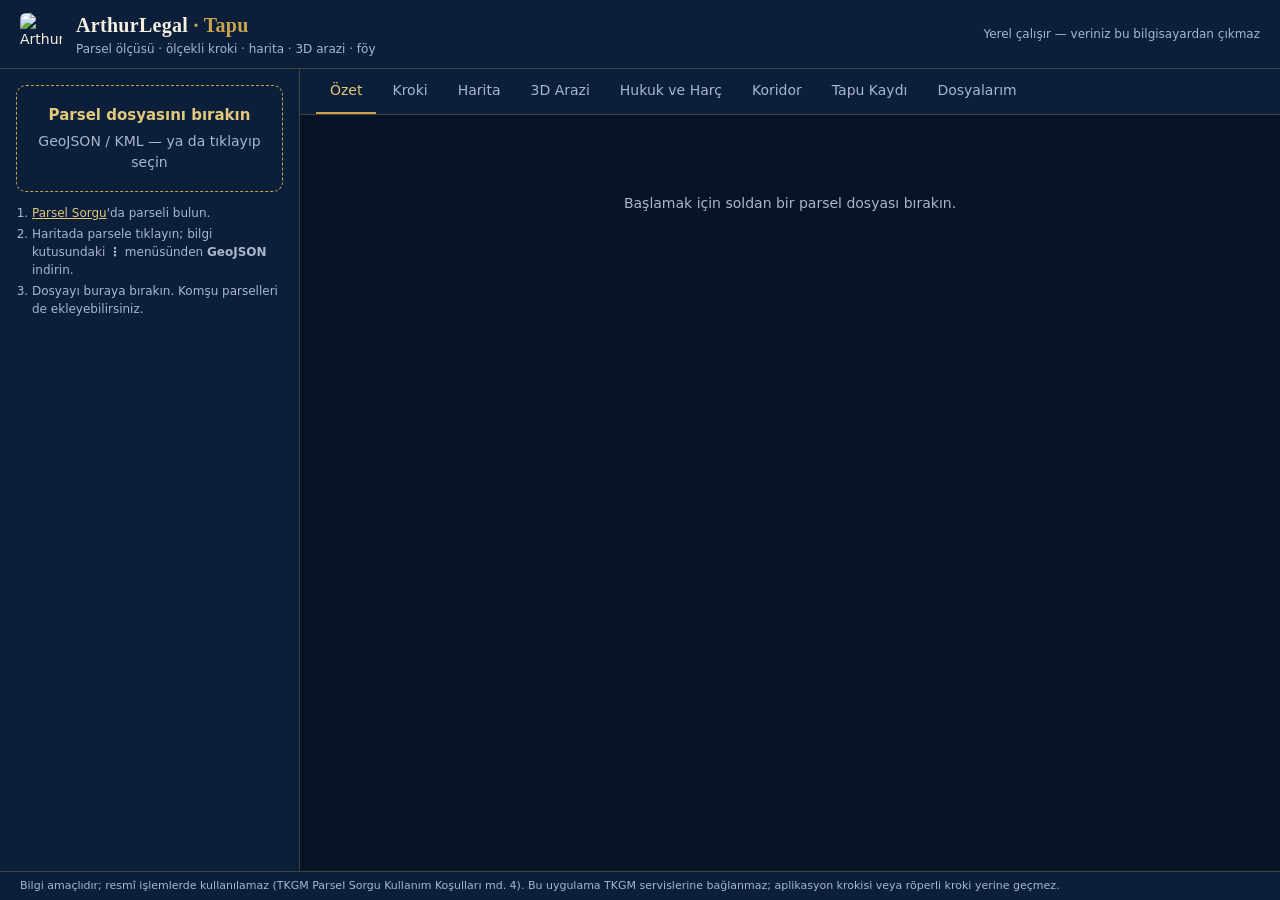
==== tkgm-mcp/ui/index.html @ 90669dc2 "tkgm v0.2.0: local browser UI (python tkgm-mcp/server.py --ui); approximate lengths marked on coarse" ====
<!doctype html>
<html lang="tr">
<head>
<meta charset="utf-8">
<meta name="viewport" content="width=device-width, initial-scale=1">
<title>ArthurLegal · Tapu</title>
<link rel="icon" href="/logo.png">
<style>
:root{--lacivert:#0b1f3a;--derin:#071427;--panel:#10294d;--panel2:#15335e;--altin:#c9a44c;--altin2:#e3c77a;
--krem:#f5efe0;--soluk:#a9b6cc;--cizgi:rgba(201,164,76,.28);--kirmizi:#e2776b;--yesil:#7fc8a0}
*{box-sizing:border-box}html,body{height:100%;margin:0}
body{background:var(--derin);color:var(--krem);font:14px/1.5 "Segoe UI",system-ui,sans-serif;display:flex;flex-direction:column}
h1,h2,h3{font-family:Georgia,"Times New Roman",serif;font-weight:600;margin:0}
header{display:flex;align-items:center;gap:14px;padding:10px 20px;background:var(--lacivert);border-bottom:1px solid var(--cizgi)}
header img{width:42px;height:42px;border-radius:6px}
header h1{font-size:20px;letter-spacing:.3px}header h1 span{color:var(--altin)}
header .alt{color:var(--soluk);font-size:12px}
header .sag{margin-left:auto;font-size:12px;color:var(--soluk);text-align:right}
main{flex:1;display:grid;grid-template-columns:300px 1fr;min-height:0}
aside{background:var(--lacivert);border-right:1px solid var(--cizgi);padding:16px;overflow:auto}
section{display:flex;flex-direction:column;min-width:0;min-height:0}
.birak{border:1.5px dashed var(--altin);border-radius:10px;padding:18px 12px;text-align:center;color:var(--soluk);cursor:pointer;transition:.15s}
.birak.ustunde,.birak:hover{background:var(--panel);color:var(--krem)}
.birak b{color:var(--altin2);display:block;font-size:15px;margin-bottom:4px}
.adim{font-size:12px;color:var(--soluk);margin:12px 0 0;padding-left:16px}.adim li{margin:3px 0}
.adim a,.bag{color:var(--altin2)}
.liste{margin-top:16px;display:flex;flex-direction:column;gap:6px}
.pk{background:var(--panel);border:1px solid transparent;border-radius:8px;padding:8px 10px;cursor:pointer}
.pk.secili{border-color:var(--altin);background:var(--panel2)}
.pk b{display:block;font-size:13px}.pk small{color:var(--soluk)}
nav{display:flex;gap:2px;padding:0 16px;background:var(--lacivert);border-bottom:1px solid var(--cizgi);overflow-x:auto}
nav button{background:none;border:0;color:var(--soluk);padding:11px 14px;font:inherit;cursor:pointer;border-bottom:2px solid transparent;white-space:nowrap}
nav button.acik{color:var(--altin2);border-bottom-color:var(--altin)}
.govde{flex:1;overflow:auto;padding:18px 20px}
.sek{display:none}.sek.acik{display:block}
.izgara{display:grid;grid-template-columns:repeat(auto-fit,minmax(320px,1fr));gap:14px}
.kart{background:var(--panel);border:1px solid var(--cizgi);border-radius:10px;padding:14px 16px}
.kart h3{font-size:15px;color:var(--altin2);margin-bottom:8px}
table{width:100%;border-collapse:collapse;font-size:13px}td,th{padding:4px 6px;border-bottom:1px solid rgba(255,255,255,.07);text-align:left;vertical-align:top}
td:first-child{color:var(--soluk);white-space:nowrap}th{color:var(--altin2);font-weight:600}
.uyari{background:rgba(201,164,76,.12);border-left:3px solid var(--altin);padding:8px 10px;border-radius:4px;margin:8px 0;font-size:13px}
.hata{background:rgba(226,119,107,.14);border-left:3px solid var(--kirmizi)}
.dugmeler{display:flex;flex-wrap:wrap;gap:8px;margin-top:10px}
button.d,a.d{background:var(--altin);color:#1a1405;border:0;border-radius:7px;padding:8px 13px;font:600 13px inherit;cursor:pointer;text-decoration:none;display:inline-block}
button.d.ikincil,a.d.ikincil{background:transparent;color:var(--altin2);border:1px solid var(--altin)}
button.d:disabled{opacity:.5;cursor:wait}
input,select,textarea{background:var(--derin);color:var(--krem);border:1px solid var(--cizgi);border-radius:6px;padding:7px 9px;font:inherit;width:100%}
textarea{min-height:170px;font-family:Consolas,monospace;font-size:12px}
label{display:block;font-size:12px;color:var(--soluk);margin:8px 0 3px}
.cerceve{width:100%;height:calc(100vh - 210px);min-height:420px;border:1px solid var(--cizgi);border-radius:10px;background:#fff}
.kroki{background:#fff;border-radius:10px;max-width:100%;height:calc(100vh - 200px);display:block;margin:0 auto}
.bos{color:var(--soluk);text-align:center;padding:60px 20px}
.kucuk{font-size:12px;color:var(--soluk)}code{color:var(--altin2)}
footer{padding:6px 20px;font-size:11px;color:var(--soluk);background:var(--lacivert);border-top:1px solid var(--cizgi)}
</style>
</head>
<body>
<header>
  <img src="/logo.png" alt="ArthurLegal">
  <div><h1>ArthurLegal <span>· Tapu</span></h1><div class="alt">Parsel ölçüsü · ölçekli kroki · harita · 3D arazi · föy</div></div>
  <div class="sag">Yerel çalışır — veriniz bu bilgisayardan çıkmaz<br><span id="surum"></span></div>
</header>
<main>
<aside>
  <div class="birak" id="birak"><b>Parsel dosyasını bırakın</b>GeoJSON / KML — ya da tıklayıp seçin<input type="file" id="dosya" accept=".json,.geojson,.kml" multiple hidden></div>
  <ol class="adim">
    <li><a href="https://parselsorgu.tkgm.gov.tr/" target="_blank" rel="noopener">Parsel Sorgu</a>'da parseli bulun.</li>
    <li>Haritada parsele tıklayın; bilgi kutusundaki <b>⋮</b> menüsünden <b>GeoJSON</b> indirin.</li>
    <li>Dosyayı buraya bırakın. Komşu parselleri de ekleyebilirsiniz.</li>
  </ol>
  <div class="liste" id="liste"></div>
</aside>
<section>
  <nav id="nav"></nav>
  <div class="govde">
    <div class="sek" data-ad="Özet" id="ozet"></div>
    <div class="sek" data-ad="Kroki" id="kroki"></div>
    <div class="sek" data-ad="Harita" id="harita"></div>
    <div class="sek" data-ad="3D Arazi" id="uc"></div>
    <div class="sek" data-ad="Hukuk ve Harç" id="hukuk"></div>
    <div class="sek" data-ad="Koridor" id="koridor"></div>
    <div class="sek" data-ad="Tapu Kaydı" id="tapu"></div>
    <div class="sek" data-ad="Dosyalarım" id="dosyalar"></div>
  </div>
</section>
</main>
<footer>Bilgi amaçlıdır; resmî işlemlerde kullanılamaz (TKGM Parsel Sorgu Kullanım Koşulları md. 4). Bu uygulama TKGM servislerine bağlanmaz; aplikasyon krokisi veya röperli kroki yerine geçmez.</footer>

<script>
"use strict";
const $ = (s, k = document) => k.querySelector(s);
const el = (etiket, ozellik = {}, ...cocuk) => { const e = document.createElement(etiket);
  for (const [k, v] of Object.entries(ozellik)) { if (k === "class") e.className = v; else if (k.startsWith("on")) e.addEventListener(k.slice(2), v); else e.setAttribute(k, v); }
  for (const c of cocuk.flat()) e.append(c == null ? "" : c); return e; };
const tr = (x, h = 2) => x == null ? "—" : Number(x).toLocaleString("tr-TR", { minimumFractionDigits: h, maximumFractionDigits: h });
const dosyaAdi = yol => String(yol).split(/[\\/]/).pop();
const durum = { parseller: [], secili: null, onbellek: {} };

async function cagir(arac, args = {}) {
  const r = await fetch("/api/cagir", { method: "POST", headers: { "Content-Type": "application/json", "X-Tkgm": "1" }, body: JSON.stringify({ arac, args }) });
  const j = await r.json(); if (!j.ok) throw new Error(j.hata); return j.sonuc;
}
const hataKutusu = e => el("div", { class: "uyari hata" }, String(e.message || e));
const bos = m => el("div", { class: "bos" }, m);
const tablo = satirlar => el("table", {}, satirlar.filter(s => s[1] != null && s[1] !== "").map(([a, b]) => el("tr", {}, el("td", {}, a), el("td", {}, b))));
const digerleri = () => durum.parseller.filter(p => p.ref !== durum.secili).map(p => p.ref);
async function mesgul(dugme, is) { dugme.disabled = true; const eski = dugme.textContent; dugme.textContent = "Çalışıyor…"; try { await is(); } finally { dugme.disabled = false; dugme.textContent = eski; } }

/* ---------- sekmeler ---------- */
const sekmeler = [...document.querySelectorAll(".sek")];
sekmeler[0].classList.add("acik");
sekmeler.forEach((s, i) => $("#nav").append(el("button", { onclick: () => sekmeAc(s.id), id: "n-" + s.id, class: i ? "" : "acik" }, s.dataset.ad)));
function sekmeAc(id) { sekmeler.forEach(s => s.classList.toggle("acik", s.id === id));
  document.querySelectorAll("nav button").forEach(b => b.classList.toggle("acik", b.id === "n-" + id)); ciz(id); }
const aktif = () => sekmeler.find(s => s.classList.contains("acik")).id;

/* ---------- dosya alma ---------- */
const birak = $("#birak"), girdi = $("#dosya");
birak.addEventListener("click", () => girdi.click());
girdi.addEventListener("change", () => yukle(girdi.files));
["dragover", "dragenter"].forEach(o => birak.addEventListener(o, e => { e.preventDefault(); birak.classList.add("ustunde"); }));
["dragleave", "drop"].forEach(o => birak.addEventListener(o, e => { e.preventDefault(); birak.classList.remove("ustunde"); }));
birak.addEventListener("drop", e => yukle(e.dataTransfer.files));
async function yukle(dosyalar) {
  for (const d of dosyalar) {
    try { const s = await cagir("parsel_oku", { icerik: await d.text() });
      for (const p of s.parseller) if (!durum.parseller.some(x => x.ref === p.ref)) durum.parseller.push(p);
      if (!durum.secili && s.parseller.length) durum.secili = s.parseller[0].ref;
    } catch (e) { alert(d.name + ": " + e.message); }
  }
  listeCiz(); ciz(aktif());
}
function listeCiz() {
  const l = $("#liste"); l.replaceChildren();
  for (const p of durum.parseller) l.append(el("div", { class: "pk" + (p.ref === durum.secili ? " secili" : ""), onclick: () => { durum.secili = p.ref; listeCiz(); ciz(aktif()); } },
    el("b", {}, p.parsel), el("small", {}, (p.nitelik || "").slice(0, 60) + " · " + tr(p.dosyadaki_alan_m2 ?? p.alan_m2) + " m²")));
}
const secili = () => durum.parseller.find(p => p.ref === durum.secili);

/* ---------- çizim ---------- */
async function ciz(id) {
  const kap = $("#" + id);
  if (["ozet", "kroki", "harita", "uc"].includes(id) && !durum.secili) return kap.replaceChildren(bos("Başlamak için soldan bir parsel dosyası bırakın."));
  try { await cizici[id](kap); } catch (e) { kap.replaceChildren(hataKutusu(e)); }
}
const cizici = {
  async ozet(kap) {
    const p = secili(), g = await cagir("geometri", { ref: p.ref });
    const indir = (etiket, arac, args, ikincil) => el("button", { class: "d" + (ikincil ? " ikincil" : ""), onclick: e => mesgul(e.target, async () => {
      const s = await cagir(arac, args); location.href = "/dosya/" + encodeURIComponent(dosyaAdi(s.dosya)); }) }, etiket);
    const konu = el("select", {}, el("option", { value: "" }, "Föye hukuki konu ekleme"), (await konular()).map(k => el("option", { value: k.konu }, k.baslik)));
    kap.replaceChildren(el("div", { class: "izgara" },
      el("div", { class: "kart" }, el("h3", {}, p.parsel), tablo([["Nitelik", p.nitelik], ["Mevkii", p.mevkii], ["Pafta", p.pafta], ["Zemin", p.zemin_tipi], ["Projeksiyon", g.projeksiyon]]),
        (p.rejim || []).map(r => el("div", { class: "uyari" }, r))),
      el("div", { class: "kart" }, el("h3", {}, "Ölçü"), tablo([["Kayıtlı alan (dosya)", g.tapu_alani_m2 != null ? tr(g.tapu_alani_m2) + " m²" : null], ["Hesap alanı", tr(g.alan_m2) + " m²"],
        ["Fark", g.fark_m2 != null ? tr(g.fark_m2) + " m² (%" + tr(g.fark_yuzde, 3) + ")" : null], ["Alan belirsizliği", g.alan_belirsizligi_m2 != null ? "± " + tr(g.alan_belirsizligi_m2, 1) + " m² (%95)" : null],
        ["Çevre", tr(g.cevre_m) + " m"], ["Köşe", g.kose_sayisi]]),
        g.fark_yorumu ? el("div", { class: "uyari" }, g.fark_yorumu) : "", g.hassasiyet_notu ? el("div", { class: "kucuk" }, g.hassasiyet_notu) : ""),
      el("div", { class: "kart" }, el("h3", {}, "Belgeler"), el("label", {}, "Word föyü için konu"), konu,
        el("div", { class: "dugmeler" }, el("button", { class: "d", onclick: e => mesgul(e.target, async () => { const s = await cagir("parsel_foyu", { ref: p.ref, komsular: digerleri(), konu: konu.value || undefined });
            location.href = "/dosya/" + encodeURIComponent(dosyaAdi(s.dosya)); }) }, "Word föy indir"),
          indir("Excel portföy (" + durum.parseller.length + " parsel)", "portfoy_tablosu", { refs: durum.parseller.map(x => x.ref) }),
          ...["dxf", "kml", "csv", "geojson"].map(b => indir(b.toUpperCase(), "disa_aktar", { ref: p.ref, bicim: b }, true)))),
      el("div", { class: "kart" }, el("h3", {}, "Kenarlar"), el("div", { class: "kucuk" }, g.aciklama || ""),
        el("table", {}, (g.kenarlar || []).map(k => el("tr", {}, el("td", {}, k.split(" ")[0]), el("td", {}, k.split(" ").slice(1).join(" "))))))));
  },
  async kroki(kap) {
    const p = secili(), kom = el("input", { type: "checkbox" }), tab = el("input", { type: "checkbox" });
    kom.checked = true; kom.style.width = tab.style.width = "auto";
    const resim = el("img", { class: "kroki", alt: "kroki" }), indir = el("a", { class: "d ikincil", download: "kroki.svg" }, "SVG indir");
    const yenile = async () => { const s = await cagir("kroki", { ref: p.ref, inline: true, koordinat_tablosu: tab.checked, komsular: kom.checked ? digerleri() : [] });
      const url = URL.createObjectURL(new Blob([s.svg], { type: "image/svg+xml" })); resim.src = url; indir.href = url; indir.download = p.parsel.replace(/[^\w]+/g, "-") + "_kroki.svg";
      bilgi.textContent = "Ölçek " + s.olcek + " — %100 ölçekle A4'e yazdırıldığında ölçeklidir." + (s.not ? " " + s.not : ""); };
    const bilgi = el("span", { class: "kucuk" });
    kom.onchange = tab.onchange = yenile;
    kap.replaceChildren(el("div", { class: "dugmeler", style: "margin:0 0 10px;align-items:center" }, el("label", { style: "margin:0" }, kom, " komşuları çiz"), el("label", { style: "margin:0" }, tab, " koordinat tablosu"), indir, bilgi), resim);
    await yenile();
  },
  async harita(kap) { const s = await cagir("harita", { ref: durum.secili, komsular: digerleri(), inline: true });
    kap.replaceChildren(el("iframe", { class: "cerceve", sandbox: "allow-scripts", srcdoc: s.html })); },
  async uc(kap) {
    const p = secili(), onb = durum.onbellek["3d" + p.ref];
    const goster = s => kap.replaceChildren(el("div", { class: "izgara", style: "margin-bottom:12px" }, el("div", { class: "kart" }, el("h3", {}, "Arazi özeti"),
      tablo([["Kot (min – maks)", tr(s.arazi.min_kot_m, 1) + " – " + tr(s.arazi.max_kot_m, 1) + " m"], ["Ortalama kot", tr(s.arazi.ortalama_kot_m, 1) + " m"], ["Kot farkı", tr(s.arazi.kot_farki_m, 1) + " m"],
        ["Ortalama eğim", "% " + tr(s.arazi.ortalama_egim_yuzde, 1)], ["Hâkim bakı", s.arazi.hakim_baki], ["Kaynak", s.kaynak]]), el("div", { class: "kucuk" }, s.arazi.not || ""), s.uyari ? el("div", { class: "uyari" }, s.uyari) : "")),
      el("iframe", { class: "cerceve", sandbox: "allow-scripts", srcdoc: s.html }));
    if (onb) return goster(onb);
    kap.replaceChildren(el("div", { class: "bos" }, "Yükseklik verisi Copernicus GLO-30'dan indirilir (~1–2 MB, tek seferlik).", el("div", { class: "dugmeler", style: "justify-content:center" },
      el("button", { class: "d", onclick: e => mesgul(e.target, async () => { try { const s = await cagir("arazi_3d", { ref: p.ref, komsular: digerleri(), inline: true }); durum.onbellek["3d" + p.ref] = s; goster(s); } catch (x) { kap.append(hataKutusu(x)); } }) }, "Araziyi getir"))));
  },
  async hukuk(kap) {
    const p = secili(), sonuc = el("div"), hsonuc = el("div"), liste = el("div");
    const sec = el("select", { onchange: async () => { if (!sec.value) return sonuc.replaceChildren(); try { const s = await cagir("hukuk_koprusu", { konu: sec.value, ref: p ? p.ref : undefined }), k = s.konu;
      sonuc.replaceChildren(el("table", {}, el("tr", {}, el("th", {}, "Mevzuat"), el("th", {}, "Maddeler")), k.dayanak.map(d => el("tr", {}, el("td", {}, d.mevzuat_no + " — " + d.ad), el("td", {}, d.maddeler)))),
        k.uyari ? el("div", { class: "uyari hata" }, k.uyari) : "", k.sure ? el("div", { class: "uyari" }, "Süre: " + k.sure) : "", k.parsel_verisi ? el("div", { class: "uyari" }, k.parsel_verisi) : "",
        el("div", { class: "kucuk" }, "Teyit: " + k.teyit), el("div", { class: "kucuk", style: "margin-top:6px" }, s.dogrulama),
        el("div", { class: "kucuk", style: "margin-top:6px" }, "Önerilen aramalar: ", (k.ictihat || []).map(c => el("code", { style: "display:block" }, "tr_ictihat_ara " + c.args.query))));
      } catch (e) { sonuc.replaceChildren(hataKutusu(e)); } } }, el("option", { value: "" }, "Konu seçin…"), (await konular()).map(k => el("option", { value: k.konu }, k.baslik)));
    const g = id => $("#" + id).value, sayi = id => g(id) ? Number(g(id).replace(/\./g, "").replace(",", ".")) : undefined;
    const ara = el("input", { placeholder: "işlem ara: satış, ipotek, aplikasyon, kat irtifakı…", oninput: async () => { if (ara.value.length < 2) return liste.replaceChildren();
      const s = await cagir("tarife_ara", { sorgu: ara.value }); liste.replaceChildren(el("table", {}, s.sonuclar.map(r => el("tr", { style: "cursor:pointer", onclick: () => { $("#" + (r.tablo === "tapu_harci" ? "h-th" : "h-ds")).value = r.kod; } },
        el("td", {}, r.kod), el("td", {}, r.islem + " — " + r.deger + (r.isaret ? " [" + r.isaret + "]" : "")))))); } });
    kap.replaceChildren(el("div", { class: "izgara" },
      el("div", { class: "kart" }, el("h3", {}, "Hukuk köprüsü"), p && p.rejim ? p.rejim.map(r => el("div", { class: "uyari" }, r)) : "", sec, sonuc),
      el("div", { class: "kart" }, el("h3", {}, "Harç ve döner sermaye (2026)"), ara, liste,
        el("label", {}, "Tapu harcı kodu"), el("input", { id: "h-th", placeholder: "örn. satis" }), el("label", {}, "Bedel / ipotekte borç (TL)"), el("input", { id: "h-bedel", placeholder: "3.000.000" }),
        el("label", {}, "Emlak vergisi değeri (TL)"), el("input", { id: "h-evd" }), el("label", {}, "Döner sermaye kodu"), el("input", { id: "h-ds", placeholder: "örn. 1.1.2.1" }),
        el("label", {}, "Yöresel katsayı · adet"), el("div", { style: "display:flex;gap:8px" }, el("input", { id: "h-yk", placeholder: "katsayı" }), el("input", { id: "h-adet", placeholder: "1" })),
        el("div", { class: "dugmeler" }, el("button", { class: "d", onclick: e => mesgul(e.target, async () => { try { const s = await cagir("harc_hesapla", { tapu_harci_islem: g("h-th") || undefined, bedel: sayi("h-bedel"),
          emlak_vergi_degeri: sayi("h-evd"), doner_sermaye_kod: g("h-ds") || undefined, yoresel_katsayi: sayi("h-yk"), adet: sayi("h-adet") }); const t = s.tapu_harci, d = s.doner_sermaye;
          hsonuc.replaceChildren(t ? el("div", {}, el("b", {}, t.islem), tablo([...t.kalemler.map(k => [k.kalem, tr(k.tutar_tl) + " TL"]), ["Toplam", tr(t.toplam_tl) + " TL"], ["Dayanak", t.dayanak]]), (t.notlar || []).map(n => el("div", { class: "uyari" }, n)), el("div", { class: "kucuk" }, "“" + t.alinti + "”")) : "",
            d ? el("div", { style: "margin-top:10px" }, el("b", {}, d.islem), tablo([["Tutar", d.toplam_tl != null ? tr(d.toplam_tl) + " TL" : null], ["Hesap", d.hesap], ["Koşul", d.kosul], ["Cetvel s.", d.sayfa]]), d.not ? el("div", { class: "uyari" }, d.not) : "", el("div", { class: "kucuk" }, "“" + d.alinti + "”")) : "",
            s.genel_toplam_tl != null ? el("div", { class: "uyari" }, "Genel toplam: " + tr(s.genel_toplam_tl) + " TL") : "", el("div", { class: "kucuk" }, s.uyari));
        } catch (x) { hsonuc.replaceChildren(hataKutusu(x)); } }) }, "Hesapla")), hsonuc)));
  },
  async koridor(kap) {
    let hat = null; const sonuc = el("div"), ad = el("span", { class: "kucuk" }, "hat dosyası seçilmedi"), gen = el("input", { placeholder: "örn. 16", style: "max-width:140px" });
    const f = el("input", { type: "file", accept: ".json,.geojson,.kml", onchange: async () => { hat = await f.files[0].text(); ad.textContent = f.files[0].name; } }); f.hidden = true;
    kap.replaceChildren(el("div", { class: "kart" }, el("h3", {}, "Güzergâh – koridor kesişimi"), el("div", { class: "kucuk" }, "Soldaki " + durum.parseller.length + " parsel, verdiğiniz hat (GeoJSON LineString ya da KML) ve toplam koridor genişliğiyle karşılaştırılır."),
      el("div", { class: "dugmeler", style: "align-items:center" }, el("button", { class: "d ikincil", onclick: () => f.click() }, "Hat dosyası seç"), f, ad, el("label", { style: "margin:0" }, "Genişlik (m)"), gen,
        el("button", { class: "d", onclick: e => mesgul(e.target, async () => { try { if (!hat) throw new Error("Önce hat dosyası seçin."); const s = await cagir("koridor_kesisim", { refs: durum.parseller.map(p => p.ref), hat_icerik: hat, genislik_m: Number(gen.value.replace(",", ".")) });
          sonuc.replaceChildren(tablo([["Hat boyu", tr(s.hat_boyu_m) + " m"], ["Etkilenen parsel", s.etkilenen_parsel + " / " + s.incelenen_parsel], ["Toplam kesişim", tr(s.toplam_kesisim_m2) + " m²"], ["Sayısal hata (en kötü)", "% " + tr(s.sayisal_hata_yuzde_en_kotu, 4)]]),
            el("table", { style: "margin-top:10px" }, s.satirlar.map(x => el("tr", {}, x.split(" | ").map(h => el("td", { style: "color:inherit" }, h))))), s.dosya ? el("div", { class: "dugmeler" }, el("a", { class: "d ikincil", href: "/dosya/" + encodeURIComponent(dosyaAdi(s.dosya)) }, "CSV indir")) : "", el("div", { class: "kucuk" }, s.yontem));
        } catch (x) { sonuc.replaceChildren(hataKutusu(x)); } }) }, "Hesapla")), sonuc));
  },
  async tapu(kap) {
    const m = el("textarea", { placeholder: "e-Devlet / Web Tapu'dan KENDİ aldığınız tapu kaydının metnini buraya yapıştırın. Metin bu bilgisayardan çıkmaz; T.C. kimlik numaraları maskelenir, hiçbir şey saklanmaz." }), sonuc = el("div");
    const bolum = (b, l) => l && l.length ? el("div", {}, el("b", {}, b), el("ul", {}, l.map(s => el("li", {}, typeof s === "string" ? s : Object.values(s).join(" · "))))) : "";
    kap.replaceChildren(el("div", { class: "izgara" }, el("div", { class: "kart" }, el("h3", {}, "Tapu kaydı metni"), m, el("div", { class: "dugmeler" }, el("button", { class: "d", onclick: e => mesgul(e.target, async () => { try {
      const s = await cagir("tapu_kaydi_oku", { metin: m.value, ref: durum.secili || undefined });
      sonuc.replaceChildren(tablo(Object.entries(s.tasinmaz)), bolum("Malikler", s.malikler), bolum("Şerhler", s.serhler), bolum("Beyanlar", s.beyanlar), bolum("İrtifaklar", s.irtifaklar), bolum("Rehinler", s.rehinler),
        (s.isaretler || []).map(i => el("div", { class: "uyari" }, i)), (s.capraz_kontrol || []).map(c => el("div", { class: "uyari" }, c)), el("div", { class: "kucuk" }, "Güven: " + s.guven + " · tanınmayan satır: " + s.taninmayan_satir), el("div", { class: "kucuk" }, s.kvkk));
      } catch (x) { sonuc.replaceChildren(hataKutusu(x)); } }) }, "Yapılandır ve karşılaştır"))), el("div", { class: "kart" }, el("h3", {}, "Sonuç"), sonuc)));
  },
  async dosyalar(kap) { const s = await (await fetch("/api/dosyalar")).json();
    kap.replaceChildren(el("div", { class: "kart" }, el("h3", {}, "Dosyalarım"), el("div", { class: "kucuk" }, "Klasör: " + s.klasor + " — Claude oturumlarında üretilen çıktılar da burada görünür."),
      s.dosyalar.length ? el("table", {}, s.dosyalar.map(d => el("tr", {}, el("td", {}, new Date(d.degisim * 1000).toLocaleString("tr-TR")), el("td", {}, el("a", { class: "bag", href: "/dosya/" + encodeURIComponent(d.ad), target: "_blank", rel: "noopener" }, d.ad)), el("td", {}, tr(d.kb, 1) + " KB")))) : bos("Henüz çıktı yok."))); },
};
let _konular; const konular = async () => _konular || (_konular = (await cagir("hukuk_koprusu")).konular);
(async () => { try { const b = await (await fetch("/api/parseller")).json(); durum.parseller = b.parseller || [];
  if (durum.parseller.length) durum.secili = durum.parseller[0].ref; listeCiz(); } catch (e) { }
  try { const s = await cagir("server_status"); $("#surum").textContent = "tkgm " + s.version + " · tarife " + (s.tarife.surum || "—"); } catch (e) { } ciz("ozet"); })();
</script>
</body>
</html>
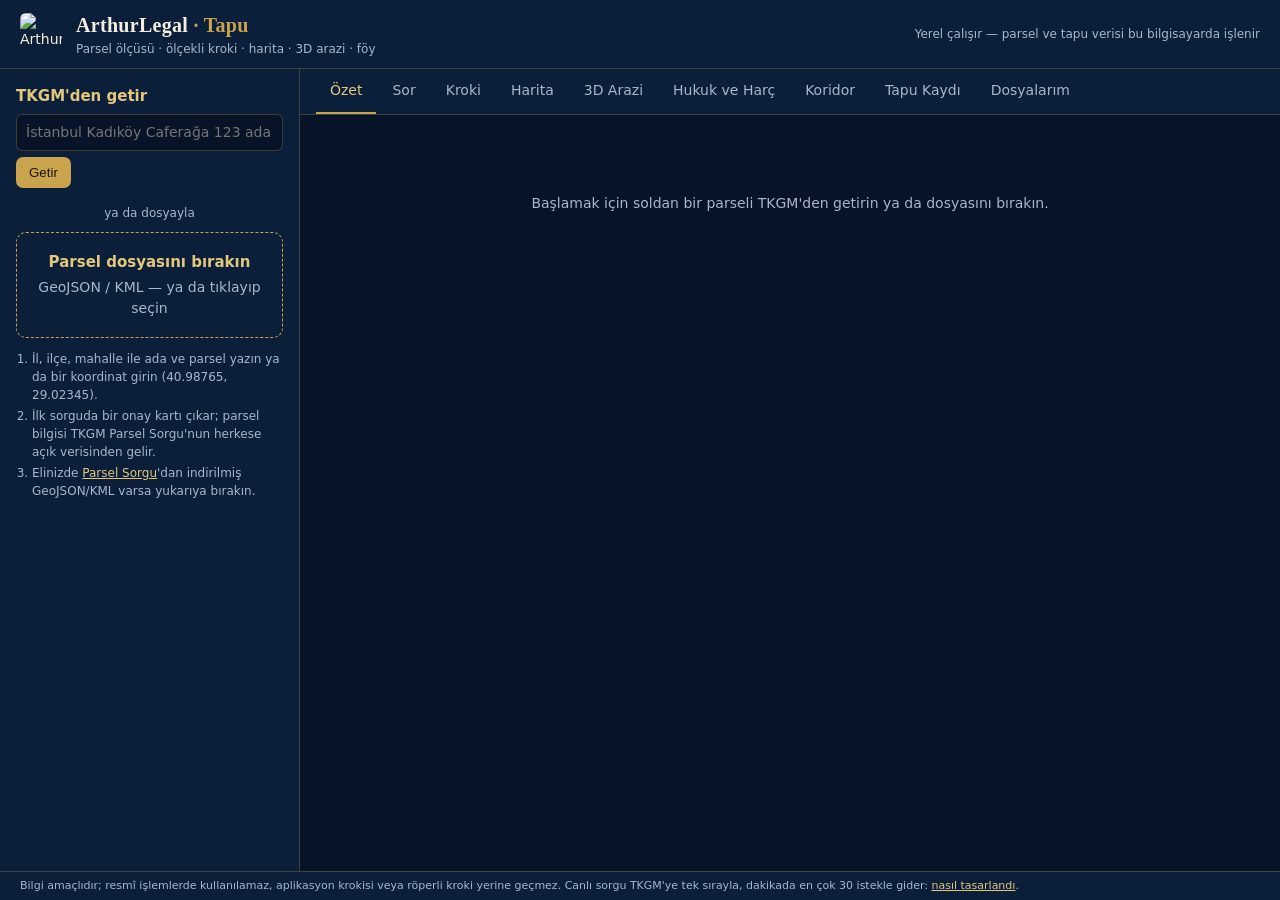
==== commit d3c3e18a: "tkgm-mcp v0.5.0: TKGM Parsel Sorgu'dan canlı parsel (tek sıra, dakikada en çok 30), rapor, onay kart" ====
--- a/tkgm-mcp/ui/index.html
+++ b/tkgm-mcp/ui/index.html
@@ -24,6 +24,8 @@
 .birak b{color:var(--altin2);display:block;font-size:15px;margin-bottom:4px}
 .adim{font-size:12px;color:var(--soluk);margin:12px 0 0;padding-left:16px}.adim li{margin:3px 0}
 .adim a,.bag{color:var(--altin2)}
+.canli{margin-bottom:16px}.canli b{color:var(--altin2);display:block;font-size:15px;margin-bottom:6px}
+.canli .dugmeler{margin-top:6px}.veya{font-size:12px;color:var(--soluk);text-align:center;margin:0 0 10px}
 .liste{margin-top:16px;display:flex;flex-direction:column;gap:6px}
 .pk{background:var(--panel);border:1px solid transparent;border-radius:8px;padding:8px 10px;cursor:pointer}
 .pk.secili{border-color:var(--altin);background:var(--panel2)}
@@ -51,6 +53,8 @@
 .kroki{background:#fff;border-radius:10px;max-width:100%;height:calc(100vh - 200px);display:block;margin:0 auto}
 .bos{color:var(--soluk);text-align:center;padding:60px 20px}
 .kucuk{font-size:12px;color:var(--soluk)}code{color:var(--altin2)}
+pre.metin{white-space:pre-wrap;word-break:break-word;font:13px/1.5 "Segoe UI",system-ui,sans-serif;margin:6px 0 0}
+.cevap{border-top:1px solid var(--cizgi);padding:10px 0}.cevap:first-child{border-top:0}
 footer{padding:6px 20px;font-size:11px;color:var(--soluk);background:var(--lacivert);border-top:1px solid var(--cizgi)}
 </style>
 </head>
@@ -58,15 +62,21 @@
 <header>
   <img src="/logo.png" alt="ArthurLegal">
   <div><h1>ArthurLegal <span>· Tapu</span></h1><div class="alt">Parsel ölçüsü · ölçekli kroki · harita · 3D arazi · föy</div></div>
-  <div class="sag">Yerel çalışır — veriniz bu bilgisayardan çıkmaz<br><span id="surum"></span></div>
+  <div class="sag" title="Parsel dosyası ve tapu metni bu bilgisayarda işlenir. Canlı parsel sorgusu TKGM Parsel Sorgu'ya bu bilgisayardan, dakikada en çok 30 istekle gider. Harita ve 3D sekmeleri yalnız siz açınca OpenStreetMap karolarını ve Copernicus yükseklik verisini çeker; bu, parselin konumunu o sunuculara bildirir.">Yerel çalışır — parsel ve tapu verisi bu bilgisayarda işlenir<br><span id="surum"></span></div>
 </header>
 <main>
 <aside>
+  <div class="canli"><b>TKGM'den getir</b>
+    <input id="canli-metin" placeholder="İstanbul Kadıköy Caferağa 123 ada 45 parsel">
+    <div class="dugmeler"><button class="d" id="canli-dugme">Getir</button></div>
+    <div id="canli-sonuc"></div>
+  </div>
+  <div class="veya">ya da dosyayla</div>
   <div class="birak" id="birak"><b>Parsel dosyasını bırakın</b>GeoJSON / KML — ya da tıklayıp seçin<input type="file" id="dosya" accept=".json,.geojson,.kml" multiple hidden></div>
   <ol class="adim">
-    <li><a href="https://parselsorgu.tkgm.gov.tr/" target="_blank" rel="noopener">Parsel Sorgu</a>'da parseli bulun.</li>
-    <li>Haritada parsele tıklayın; bilgi kutusundaki <b>⋮</b> menüsünden <b>GeoJSON</b> indirin.</li>
-    <li>Dosyayı buraya bırakın. Komşu parselleri de ekleyebilirsiniz.</li>
+    <li>İl, ilçe, mahalle ile ada ve parsel yazın ya da bir koordinat girin (40.98765, 29.02345).</li>
+    <li>İlk sorguda bir onay kartı çıkar; parsel bilgisi TKGM Parsel Sorgu'nun herkese açık verisinden gelir.</li>
+    <li>Elinizde <a href="https://parselsorgu.tkgm.gov.tr/" target="_blank" rel="noopener">Parsel Sorgu</a>'dan indirilmiş GeoJSON/KML varsa yukarıya bırakın.</li>
   </ol>
   <div class="liste" id="liste"></div>
 </aside>
@@ -74,6 +84,7 @@
   <nav id="nav"></nav>
   <div class="govde">
     <div class="sek" data-ad="Özet" id="ozet"></div>
+    <div class="sek" data-ad="Sor" id="sor"></div>
     <div class="sek" data-ad="Kroki" id="kroki"></div>
     <div class="sek" data-ad="Harita" id="harita"></div>
     <div class="sek" data-ad="3D Arazi" id="uc"></div>
@@ -84,7 +95,7 @@
   </div>
 </section>
 </main>
-<footer>Bilgi amaçlıdır; resmî işlemlerde kullanılamaz (TKGM Parsel Sorgu Kullanım Koşulları md. 4). Bu uygulama TKGM servislerine bağlanmaz; aplikasyon krokisi veya röperli kroki yerine geçmez.</footer>
+<footer>Bilgi amaçlıdır; resmî işlemlerde kullanılamaz, aplikasyon krokisi veya röperli kroki yerine geçmez. Canlı sorgu TKGM'ye tek sırayla, dakikada en çok 30 istekle gider: <a class="bag" href="https://github.com/beerbottle90/arthurlegal-mcp/blob/master/tkgm-mcp/docs/MANIFESTO.md" target="_blank" rel="noopener">nasıl tasarlandı</a>.</footer>
 
 <script>
 "use strict";
@@ -95,9 +106,13 @@
 const tr = (x, h = 2) => x == null ? "—" : Number(x).toLocaleString("tr-TR", { minimumFractionDigits: h, maximumFractionDigits: h });
 const dosyaAdi = yol => String(yol).split(/[\\/]/).pop();
 const durum = { parseller: [], secili: null, onbellek: {} };
+// Süreç başına belirteç: sunucu sayfayı verirken yerleştirir; başka köken okuyamaz.
+const T = "__TKGM_BELIRTEC__";
+const dosyaUrl = ad => "/dosya/" + encodeURIComponent(dosyaAdi(ad)) + "?t=" + encodeURIComponent(T);
+const al = async yol => (await fetch(yol + "?t=" + encodeURIComponent(T))).json();
 
 async function cagir(arac, args = {}) {
-  const r = await fetch("/api/cagir", { method: "POST", headers: { "Content-Type": "application/json", "X-Tkgm": "1" }, body: JSON.stringify({ arac, args }) });
+  const r = await fetch("/api/cagir", { method: "POST", headers: { "Content-Type": "application/json", "X-Tkgm": T }, body: JSON.stringify({ arac, args }) });
   const j = await r.json(); if (!j.ok) throw new Error(j.hata); return j.sonuc;
 }
 const hataKutusu = e => el("div", { class: "uyari hata" }, String(e.message || e));
@@ -130,6 +145,35 @@
   }
   listeCiz(); ciz(aktif());
 }
+/* ---------- TKGM'den canlı getirme (sohbetteki parsel_sorgula ile aynı araç) ---------- */
+async function canliGetir(metin, ek = {}) {
+  const args = Object.assign({ metin, onay: durum.canliOnay || undefined }, ek);
+  let s = await cagir("parsel_sorgula", args);
+  if (s.onay_gerekli) {
+    if (!confirm(s.kart)) return { mesaj: "Canlı sorgu yapılmadı. Parsel dosyasını soldaki alana bırakabilirsiniz." };
+    durum.canliOnay = true;
+    s = await cagir("parsel_sorgula", Object.assign(args, { onay: true }));
+  }
+  if (s.belirsiz) return { belirsiz: s };
+  const kayit = Object.assign({}, s, { alan_m2: s.hesap_alani_m2, dosyadaki_alan_m2: s.tapu_alani_m2 });
+  if (!durum.parseller.some(x => x.ref === kayit.ref)) durum.parseller.push(kayit);
+  durum.secili = kayit.ref; listeCiz();
+  return { kayit, s };
+}
+const adayKutusu = (b, sec) => el("div", { class: "uyari" }, "'" + b.aranan + "' için birden çok " + b.belirsiz + " var" + (b.belirsiz === "mahalle" ? "; seçin: " : ". İl ve ilçeyi tam yazın: "),
+  ...(b.belirsiz === "mahalle" ? b.adaylar.map(a => el("button", { class: "d ikincil", style: "margin:4px 4px 0 0", onclick: () => sec(a) }, a.ad)) : [b.adaylar.map(a => a.ad).join(", ")]));
+async function canliFormu(ek = {}) {
+  const metin = $("#canli-metin").value.trim(), kutu = $("#canli-sonuc");
+  if (!metin && !ek.mahalle_id) return;
+  kutu.replaceChildren(el("div", { class: "kucuk" }, "TKGM'ye soruluyor…"));
+  try { const y = await canliGetir(metin, ek);
+    if (y.belirsiz) return kutu.replaceChildren(adayKutusu(y.belirsiz, a => canliFormu({ mahalle_id: a.id, ada: y.belirsiz.ada, parsel: y.belirsiz.parsel })));
+    if (y.mesaj) return kutu.replaceChildren(el("div", { class: "kucuk" }, y.mesaj));
+    kutu.replaceChildren(el("div", { class: "kucuk" }, y.s.kaynak)); sekmeAc("ozet");
+  } catch (e) { kutu.replaceChildren(hataKutusu(e)); }
+}
+$("#canli-dugme").addEventListener("click", e => mesgul(e.target, () => canliFormu()));
+$("#canli-metin").addEventListener("keydown", e => { if (e.key === "Enter") canliFormu(); });
 function listeCiz() {
   const l = $("#liste"); l.replaceChildren();
   for (const p of durum.parseller) l.append(el("div", { class: "pk" + (p.ref === durum.secili ? " secili" : ""), onclick: () => { durum.secili = p.ref; listeCiz(); ciz(aktif()); } },
@@ -140,25 +184,25 @@
 /* ---------- çizim ---------- */
 async function ciz(id) {
   const kap = $("#" + id);
-  if (["ozet", "kroki", "harita", "uc"].includes(id) && !durum.secili) return kap.replaceChildren(bos("Başlamak için soldan bir parsel dosyası bırakın."));
+  if (["ozet", "kroki", "harita", "uc"].includes(id) && !durum.secili) return kap.replaceChildren(bos("Başlamak için soldan bir parseli TKGM'den getirin ya da dosyasını bırakın."));
   try { await cizici[id](kap); } catch (e) { kap.replaceChildren(hataKutusu(e)); }
 }
 const cizici = {
   async ozet(kap) {
     const p = secili(), g = await cagir("geometri", { ref: p.ref });
     const indir = (etiket, arac, args, ikincil) => el("button", { class: "d" + (ikincil ? " ikincil" : ""), onclick: e => mesgul(e.target, async () => {
-      const s = await cagir(arac, args); location.href = "/dosya/" + encodeURIComponent(dosyaAdi(s.dosya)); }) }, etiket);
+      const s = await cagir(arac, args); location.href = dosyaUrl(s.dosya); }) }, etiket);
     const konu = el("select", {}, el("option", { value: "" }, "Föye hukuki konu ekleme"), (await konular()).map(k => el("option", { value: k.konu }, k.baslik)));
     kap.replaceChildren(el("div", { class: "izgara" },
       el("div", { class: "kart" }, el("h3", {}, p.parsel), tablo([["Nitelik", p.nitelik], ["Mevkii", p.mevkii], ["Pafta", p.pafta], ["Zemin", p.zemin_tipi], ["Projeksiyon", g.projeksiyon]]),
         (p.rejim || []).map(r => el("div", { class: "uyari" }, r))),
-      el("div", { class: "kart" }, el("h3", {}, "Ölçü"), tablo([["Kayıtlı alan (dosya)", g.tapu_alani_m2 != null ? tr(g.tapu_alani_m2) + " m²" : null], ["Hesap alanı", tr(g.alan_m2) + " m²"],
+      el("div", { class: "kart" }, el("h3", {}, "Ölçü"), tablo([["Kayıtlı alan", g.tapu_alani_m2 != null ? tr(g.tapu_alani_m2) + " m²" : null], ["Hesap alanı", tr(g.alan_m2) + " m²"],
         ["Fark", g.fark_m2 != null ? tr(g.fark_m2) + " m² (%" + tr(g.fark_yuzde, 3) + ")" : null], ["Alan belirsizliği", g.alan_belirsizligi_m2 != null ? "± " + tr(g.alan_belirsizligi_m2, 1) + " m² (%95)" : null],
         ["Çevre", tr(g.cevre_m) + " m"], ["Köşe", g.kose_sayisi]]),
         g.fark_yorumu ? el("div", { class: "uyari" }, g.fark_yorumu) : "", g.hassasiyet_notu ? el("div", { class: "kucuk" }, g.hassasiyet_notu) : ""),
       el("div", { class: "kart" }, el("h3", {}, "Belgeler"), el("label", {}, "Word föyü için konu"), konu,
         el("div", { class: "dugmeler" }, el("button", { class: "d", onclick: e => mesgul(e.target, async () => { const s = await cagir("parsel_foyu", { ref: p.ref, komsular: digerleri(), konu: konu.value || undefined });
-            location.href = "/dosya/" + encodeURIComponent(dosyaAdi(s.dosya)); }) }, "Word föy indir"),
+            location.href = dosyaUrl(s.dosya); }) }, "Word föy indir"),
           indir("Excel portföy (" + durum.parseller.length + " parsel)", "portfoy_tablosu", { refs: durum.parseller.map(x => x.ref) }),
           ...["dxf", "kml", "csv", "geojson"].map(b => indir(b.toUpperCase(), "disa_aktar", { ref: p.ref, bicim: b }, true)))),
       el("div", { class: "kart" }, el("h3", {}, "Kenarlar"), el("div", { class: "kucuk" }, g.aciklama || ""),
@@ -176,8 +220,12 @@
     kap.replaceChildren(el("div", { class: "dugmeler", style: "margin:0 0 10px;align-items:center" }, el("label", { style: "margin:0" }, kom, " komşuları çiz"), el("label", { style: "margin:0" }, tab, " koordinat tablosu"), indir, bilgi), resim);
     await yenile();
   },
-  async harita(kap) { const s = await cagir("harita", { ref: durum.secili, komsular: digerleri(), inline: true });
-    kap.replaceChildren(el("iframe", { class: "cerceve", sandbox: "allow-scripts", srcdoc: s.html })); },
+  async harita(kap) {
+    const goster = async () => { const s = await cagir("harita", { ref: durum.secili, komsular: digerleri(), inline: true });
+      kap.replaceChildren(el("iframe", { class: "cerceve", sandbox: "allow-scripts", srcdoc: s.html })); };
+    if (durum.haritaOnay) return goster();
+    kap.replaceChildren(el("div", { class: "bos" }, "Harita altlığı OpenStreetMap'ten, Leaflet betiği CDN'den yüklenir: parselin konumu (karo koordinatları) o sunuculara gider. Kroki sekmesi hiçbir yere bağlanmaz.",
+      el("div", { class: "dugmeler", style: "justify-content:center" }, el("button", { class: "d", onclick: e => mesgul(e.target, async () => { durum.haritaOnay = true; await goster(); }) }, "Haritayı yükle")))); },
   async uc(kap) {
     const p = secili(), onb = durum.onbellek["3d" + p.ref];
     const goster = s => kap.replaceChildren(el("div", { class: "izgara", style: "margin-bottom:12px" }, el("div", { class: "kart" }, el("h3", {}, "Arazi özeti"),
@@ -190,7 +238,7 @@
   },
   async hukuk(kap) {
     const p = secili(), sonuc = el("div"), hsonuc = el("div"), liste = el("div");
-    const sec = el("select", { onchange: async () => { if (!sec.value) return sonuc.replaceChildren(); try { const s = await cagir("hukuk_koprusu", { konu: sec.value, ref: p ? p.ref : undefined }), k = s.konu;
+    const sec = el("select", { onchange: async () => { if (!sec.value) return sonuc.replaceChildren(); try { const s = await cagir("dayanak_koprusu", { konu: sec.value, ref: p ? p.ref : undefined }), k = s.konu;
       sonuc.replaceChildren(el("table", {}, el("tr", {}, el("th", {}, "Mevzuat"), el("th", {}, "Maddeler")), k.dayanak.map(d => el("tr", {}, el("td", {}, d.mevzuat_no + " — " + d.ad), el("td", {}, d.maddeler)))),
         k.uyari ? el("div", { class: "uyari hata" }, k.uyari) : "", k.sure ? el("div", { class: "uyari" }, "Süre: " + k.sure) : "", k.parsel_verisi ? el("div", { class: "uyari" }, k.parsel_verisi) : "",
         el("div", { class: "kucuk" }, "Teyit: " + k.teyit), el("div", { class: "kucuk", style: "margin-top:6px" }, s.dogrulama),
@@ -198,7 +246,7 @@
       } catch (e) { sonuc.replaceChildren(hataKutusu(e)); } } }, el("option", { value: "" }, "Konu seçin…"), (await konular()).map(k => el("option", { value: k.konu }, k.baslik)));
     const g = id => $("#" + id).value, sayi = id => g(id) ? Number(g(id).replace(/\./g, "").replace(",", ".")) : undefined;
     const ara = el("input", { placeholder: "işlem ara: satış, ipotek, aplikasyon, kat irtifakı…", oninput: async () => { if (ara.value.length < 2) return liste.replaceChildren();
-      const s = await cagir("tarife_ara", { sorgu: ara.value }); liste.replaceChildren(el("table", {}, s.sonuclar.map(r => el("tr", { style: "cursor:pointer", onclick: () => { $("#" + (r.tablo === "tapu_harci" ? "h-th" : "h-ds")).value = r.kod; } },
+      const s = await cagir("tarife_kalemi", { sorgu: ara.value }); liste.replaceChildren(el("table", {}, s.sonuclar.map(r => el("tr", { style: "cursor:pointer", onclick: () => { $("#" + (r.tablo === "tapu_harci" ? "h-th" : "h-ds")).value = r.kod; } },
         el("td", {}, r.kod), el("td", {}, r.islem + " — " + r.deger + (r.isaret ? " [" + r.isaret + "]" : "")))))); } });
     kap.replaceChildren(el("div", { class: "izgara" },
       el("div", { class: "kart" }, el("h3", {}, "Hukuk köprüsü"), p && p.rejim ? p.rejim.map(r => el("div", { class: "uyari" }, r)) : "", sec, sonuc),
@@ -214,32 +262,97 @@
         } catch (x) { hsonuc.replaceChildren(hataKutusu(x)); } }) }, "Hesapla")), hsonuc)));
   },
   async koridor(kap) {
-    let hat = null; const sonuc = el("div"), ad = el("span", { class: "kucuk" }, "hat dosyası seçilmedi"), gen = el("input", { placeholder: "örn. 16", style: "max-width:140px" });
+    let hat = null; const sonuc = el("div"), ad = el("span", { class: "kucuk" }, "hat dosyası seçilmedi"), gen = el("input", { placeholder: "örn. 16", style: "max-width:140px", value: durum.koridorGen || "" });
     const f = el("input", { type: "file", accept: ".json,.geojson,.kml", onchange: async () => { hat = await f.files[0].text(); ad.textContent = f.files[0].name; } }); f.hidden = true;
     kap.replaceChildren(el("div", { class: "kart" }, el("h3", {}, "Güzergâh – koridor kesişimi"), el("div", { class: "kucuk" }, "Soldaki " + durum.parseller.length + " parsel, verdiğiniz hat (GeoJSON LineString ya da KML) ve toplam koridor genişliğiyle karşılaştırılır."),
       el("div", { class: "dugmeler", style: "align-items:center" }, el("button", { class: "d ikincil", onclick: () => f.click() }, "Hat dosyası seç"), f, ad, el("label", { style: "margin:0" }, "Genişlik (m)"), gen,
         el("button", { class: "d", onclick: e => mesgul(e.target, async () => { try { if (!hat) throw new Error("Önce hat dosyası seçin."); const s = await cagir("koridor_kesisim", { refs: durum.parseller.map(p => p.ref), hat_icerik: hat, genislik_m: Number(gen.value.replace(",", ".")) });
           sonuc.replaceChildren(tablo([["Hat boyu", tr(s.hat_boyu_m) + " m"], ["Etkilenen parsel", s.etkilenen_parsel + " / " + s.incelenen_parsel], ["Toplam kesişim", tr(s.toplam_kesisim_m2) + " m²"], ["Sayısal hata (en kötü)", "% " + tr(s.sayisal_hata_yuzde_en_kotu, 4)]]),
-            el("table", { style: "margin-top:10px" }, s.satirlar.map(x => el("tr", {}, x.split(" | ").map(h => el("td", { style: "color:inherit" }, h))))), s.dosya ? el("div", { class: "dugmeler" }, el("a", { class: "d ikincil", href: "/dosya/" + encodeURIComponent(dosyaAdi(s.dosya)) }, "CSV indir")) : "", el("div", { class: "kucuk" }, s.yontem));
+            el("table", { style: "margin-top:10px" }, s.satirlar.map(x => el("tr", {}, x.split(" | ").map(h => el("td", { style: "color:inherit" }, h))))), s.dosya ? el("div", { class: "dugmeler" }, el("a", { class: "d ikincil", href: dosyaUrl(s.dosya) }, "CSV indir")) : "", el("div", { class: "kucuk" }, s.yontem));
         } catch (x) { sonuc.replaceChildren(hataKutusu(x)); } }) }, "Hesapla")), sonuc));
   },
   async tapu(kap) {
-    const m = el("textarea", { placeholder: "e-Devlet / Web Tapu'dan KENDİ aldığınız tapu kaydının metnini buraya yapıştırın. Metin bu bilgisayardan çıkmaz; T.C. kimlik numaraları maskelenir, hiçbir şey saklanmaz." }), sonuc = el("div");
+    const m = el("textarea", { placeholder: "e-Devlet / Web Tapu'dan KENDİ aldığınız tapu kaydının metnini buraya yapıştırın. Metin bu bilgisayardan çıkmaz; kimlik numaraları, IBAN, telefon, e-posta ve malik adları maskelenir, hiçbir şey saklanmaz." }), sonuc = el("div");
     const bolum = (b, l) => l && l.length ? el("div", {}, el("b", {}, b), el("ul", {}, l.map(s => el("li", {}, typeof s === "string" ? s : Object.values(s).join(" · "))))) : "";
     kap.replaceChildren(el("div", { class: "izgara" }, el("div", { class: "kart" }, el("h3", {}, "Tapu kaydı metni"), m, el("div", { class: "dugmeler" }, el("button", { class: "d", onclick: e => mesgul(e.target, async () => { try {
       const s = await cagir("tapu_kaydi_oku", { metin: m.value, ref: durum.secili || undefined });
       sonuc.replaceChildren(tablo(Object.entries(s.tasinmaz)), bolum("Malikler", s.malikler), bolum("Şerhler", s.serhler), bolum("Beyanlar", s.beyanlar), bolum("İrtifaklar", s.irtifaklar), bolum("Rehinler", s.rehinler),
-        (s.isaretler || []).map(i => el("div", { class: "uyari" }, i)), (s.capraz_kontrol || []).map(c => el("div", { class: "uyari" }, c)), el("div", { class: "kucuk" }, "Güven: " + s.guven + " · tanınmayan satır: " + s.taninmayan_satir), el("div", { class: "kucuk" }, s.kvkk));
+        el("div", {}, (s.isaretler || []).map(i => el("div", { class: "uyari" }, i))), el("div", {}, (s.capraz_kontrol || []).map(c => el("div", { class: "uyari" }, c))),
+        el("div", { class: "kucuk" }, "Güven: " + s.guven + " · tanınmayan satır: " + s.taninmayan_satir),
+        s.kvkk ? el("div", { class: "kucuk" }, el("b", {}, "Maskelenen: "), (s.kvkk.maskelenen || []).join(" · "), el("br"), el("b", {}, "Maskelenmeyen: "), (s.kvkk.maskelenmeyen || []).join(" · ")) : "");
       } catch (x) { sonuc.replaceChildren(hataKutusu(x)); } }) }, "Yapılandır ve karşılaştır"))), el("div", { class: "kart" }, el("h3", {}, "Sonuç"), sonuc)));
   },
-  async dosyalar(kap) { const s = await (await fetch("/api/dosyalar")).json();
+  async dosyalar(kap) { const s = await al("/api/dosyalar");
     kap.replaceChildren(el("div", { class: "kart" }, el("h3", {}, "Dosyalarım"), el("div", { class: "kucuk" }, "Klasör: " + s.klasor + " — Claude oturumlarında üretilen çıktılar da burada görünür."),
-      s.dosyalar.length ? el("table", {}, s.dosyalar.map(d => el("tr", {}, el("td", {}, new Date(d.degisim * 1000).toLocaleString("tr-TR")), el("td", {}, el("a", { class: "bag", href: "/dosya/" + encodeURIComponent(d.ad), target: "_blank", rel: "noopener" }, d.ad)), el("td", {}, tr(d.kb, 1) + " KB")))) : bos("Henüz çıktı yok."))); },
+      s.dosyalar.length ? el("table", {}, s.dosyalar.map(d => el("tr", {}, el("td", {}, new Date(d.degisim * 1000).toLocaleString("tr-TR")), el("td", {}, el("a", { class: "bag", href: dosyaUrl(d.ad), target: "_blank", rel: "noopener" }, d.ad)), el("td", {}, tr(d.kb, 1) + " KB")))) : bos("Henüz çıktı yok."))); },
 };
-let _konular; const konular = async () => _konular || (_konular = (await cagir("hukuk_koprusu")).konular);
-(async () => { try { const b = await (await fetch("/api/parseller")).json(); durum.parseller = b.parseller || [];
+/* ---------- Sor: yerel yönlendirici, eşleşmeyen metin Claude'a kopyalanacak komut olur ---------- */
+const HARC_KODLARI = [["ayni sermaye", "ayni_sermaye"], ["üst hakkı", "ust_hakki_daimi_mustakil"], ["satış vaadi", "satis_vaadi_serhi"], ["ipotek", "ipotek"],
+  ["satış", "satis"], ["satis", "satis"], ["bağış", "bagis"], ["bagis", "bagis"], ["kira", "kira_serhi"], ["intifa", "irtifak_intifa_tesisi"], ["irtifak", "irtifak_intifa_tesisi"]];
+const SEKME_SOZCUKLERI = [["kroki", "kroki"], ["harita", "harita"], ["3d", "uc"], ["arazi", "uc"], ["koridor", "koridor"], ["tapu kaydı", "tapu"], ["dosyalar", "dosyalar"]];
+function tutarBul(k) { const m = k.match(/(\d{1,3}(?:[.\s]\d{3})+(?:,\d+)?|\d+(?:,\d+)?)\s*(?:tl|₺|lira|milyon|bin)?/);
+  if (!m) return null; let x = Number(m[1].replace(/[.\s]/g, "").replace(",", ".")); if (/milyon/.test(m[0])) x *= 1e6; else if (/\bbin\b/.test(m[0])) x *= 1e3; return x; }
+async function yonlendir(metin) {
+  const k = metin.toLocaleLowerCase("tr-TR");
+  const ap = k.match(/(\d+)\s*ada\D{0,15}?(\d+)\s*(?:no'?lu\s*)?parsel/) || k.match(/ada\s*[:.]?\s*(\d+)\D{1,15}parsel\s*[:.]?\s*(\d+)/) || k.match(/\b(\d+)\s*\/\s*(\d+)\b\s*(?:parsel|parselini|parselin)/);
+  const koordinat = /(\d{2}[.,]\d{3,})\s*[,;/ ]\s*(\d{2}[.,]\d{3,})/.test(k);
+  if (ap || koordinat) { const et = ap ? ap[1] + "/" + ap[2] : "", p = ap && durum.parseller.find(x => x.parsel === et || x.parsel.endsWith(" " + et));
+    if (p) { durum.secili = p.ref; listeCiz(); return { mesaj: et + " seçildi; Özet sekmesi açılıyor.", sekme: "ozet" }; }
+    try { const y = await canliGetir(metin);
+      if (y.belirsiz) return { dugum: adayKutusu(y.belirsiz, async a => { try { const z = await canliGetir(metin, { mahalle_id: a.id, ada: y.belirsiz.ada, parsel: y.belirsiz.parsel }); if (z.kayit) sekmeAc("ozet"); } catch (e) { alert(e.message); } }) };
+      if (y.mesaj) return { mesaj: y.mesaj };
+      return { mesaj: y.s.parsel + " getirildi (" + y.s.kaynak + "); Özet sekmesi açılıyor.", sekme: "ozet" };
+    } catch (e) {
+      // Yer adı yoksa canlı sorgu olmaz; metin harç/koridor/konu yönlendirmesine devam eder.
+      if (!/İl adı bulunamadı|ada\/parsel bulunamadı/.test(e.message)) throw e;
+      if (/^\s*\d+\s*ada\s*\d+\s*parsel\s*$/.test(k)) return { mesaj: et + " yüklü değil: il, ilçe ve mahalleyi de yazın (örn. İstanbul Kadıköy Caferağa " + ap[1] + " ada " + ap[2] + " parsel)." };
+    } }
+  const harc = HARC_KODLARI.find(([s]) => k.includes(s)), tutar = tutarBul(k);
+  if (harc && tutar && /(harç|harc|masraf|ne kadar|hesapla|tutar)/.test(k)) {
+    const s = await cagir("harc_hesapla", { tapu_harci_islem: harc[1], bedel: tutar }), t = s.tapu_harci;
+    return { dugum: el("div", {}, el("b", {}, t.islem), tablo([["Matrah", tr(t.matrah_tl) + " TL"], ...t.kalemler.map(x => [x.kalem, tr(x.tutar_tl) + " TL"]), ["Toplam", tr(t.toplam_tl) + " TL"], ["Dayanak", t.dayanak]]),
+      el("div", {}, (t.notlar || []).map(n => el("div", { class: "uyari" }, n))), el("div", { class: "kucuk" }, s.uyari + " Döner sermaye için Hukuk ve Harç sekmesinde yöresel katsayıyı girin.")) }; }
+  const kor = k.match(/koridor\D{0,20}?(\d+(?:,\d+)?)\s*m/);
+  if (kor) { durum.koridorGen = kor[1]; return { mesaj: "Koridor sekmesi açılıyor; genişlik " + kor[1] + " m. Hat dosyasını seçin.", sekme: "koridor" }; }
+  const konu = (await konular()).find(x => x.baslik.toLocaleLowerCase("tr-TR").split(/[^a-zçğıöşü]+/).some(w => w.length >= 5 && k.includes(w)));
+  if (konu && k.split(/\s+/).length <= 6) { const s = await cagir("dayanak_koprusu", { konu: konu.konu, ref: durum.secili || undefined }), x = s.konu;
+    return { dugum: el("div", {}, el("b", {}, x.baslik), el("table", {}, x.dayanak.map(d => el("tr", {}, el("td", {}, d.mevzuat_no + " — " + d.ad), el("td", {}, d.maddeler)))),
+      x.uyari ? el("div", { class: "uyari hata" }, x.uyari) : "", x.sure ? el("div", { class: "uyari" }, "Süre: " + x.sure) : "", el("div", { class: "kucuk" }, "Teyit: " + x.teyit)) }; }
+  const sek = SEKME_SOZCUKLERI.find(([s]) => k.trim() === s || k.trim() === s + " aç" || k.trim() === s + "ı aç");
+  if (sek) return { mesaj: "", sekme: sek[1] };
+  return null;
+}
+function komut(metin) {
+  const p = secili(); let c = "ArthurLegal'de sor: " + metin.trim();
+  if (p) c += "\n(tkgm_ref: " + p.ref + ", parsel: " + p.parsel + (p.nitelik ? ", nitelik: " + p.nitelik : "") + ")";
+  return c + "\nCevabını sohbette ver ve arayuze_yaz aracıyla (birleşik uçta tkgm_arayuze_yaz) arayüze de gönder.";
+}
+cizici.sor = async kap => {
+  const giris = el("textarea", { placeholder: "Sorunuzu yazın: \"İstanbul Kadıköy Caferağa 123 ada 45 parsel\" (TKGM'den getirir), \"satış harcı 3.000.000 TL\", \"koridor 16 m\", \"önalım\" gibi girdiler burada yanıtlanır; gerisi Claude'a yapıştıracağınız bir komut olur.", style: "min-height:90px" });
+  const sonuc = el("div"), liste = el("div"), el_cevap = el("textarea", { placeholder: "Claude'un cevabını buraya yapıştırıp kaydedebilirsiniz (yerel tkgm-mcp yoksa).", style: "min-height:60px" });
+  const gonder = async () => { const metin = giris.value.trim(); if (!metin) return;
+    try { const y = await yonlendir(metin);
+      if (y) { sonuc.replaceChildren(y.dugum || el("div", { class: "uyari" }, y.mesaj)); if (y.sekme) sekmeAc(y.sekme); if (!y.dugum && !y.mesaj) sonuc.replaceChildren(); return; }
+      const c = komut(metin), kopya = el("button", { class: "d", onclick: async () => { try { await navigator.clipboard.writeText(c); kopya.textContent = "Kopyalandı"; } catch (e) { kopya.textContent = "Seçip kopyalayın"; } } }, "Kopyala");
+      sonuc.replaceChildren(el("div", { class: "kart" }, el("h3", {}, "Claude'a yapıştırılacak komut"), el("pre", { class: "metin" }, c), el("div", { class: "dugmeler" }, kopya),
+        el("div", { class: "kucuk", style: "margin-top:8px" }, "Claude Desktop'ta yerel tkgm-mcp kuruluysa cevap aşağıdaki listeye kendiliğinden düşer. claude.ai bağlayıcısı (paylaşılan uç) bu bilgisayara yazamaz; o durumda cevabı aşağıya yapıştırıp kaydedin.")));
+    } catch (e) { sonuc.replaceChildren(hataKutusu(e)); } };
+  const listele = async () => { try { const j = await al("/api/cevaplar");
+    liste.replaceChildren(...(j.cevaplar.length ? j.cevaplar.map(c => el("div", { class: "cevap" }, el("b", {}, c.baslik), el("span", { class: "kucuk" }, "  " + new Date((c.zaman || 0) * 1000).toLocaleString("tr-TR")), el("pre", { class: "metin" }, c.metin))) : [bos("Henüz cevap yok.")])); } catch (e) { } };
+  giris.addEventListener("keydown", e => { if (e.key === "Enter" && (e.ctrlKey || e.metaKey)) gonder(); });
+  kap.replaceChildren(el("div", { class: "izgara" },
+    el("div", { class: "kart" }, el("h3", {}, "Sor"), giris, el("div", { class: "dugmeler" }, el("button", { class: "d", onclick: gonder }, "Sor (Ctrl+Enter)")), sonuc),
+    el("div", { class: "kart" }, el("h3", {}, "Cevaplar"), liste, el("label", {}, "Cevabı elle kaydet"), el_cevap,
+      el("div", { class: "dugmeler" }, el("button", { class: "d ikincil", onclick: e => mesgul(e.target, async () => { if (!el_cevap.value.trim()) return;
+        await cagir("arayuze_yaz", { baslik: giris.value.trim().slice(0, 80) || "Cevap", metin: el_cevap.value, ref: durum.secili || undefined }); el_cevap.value = ""; await listele(); }) }, "Kaydet")))));
+  await listele();
+  clearInterval(durum.yoklama); durum.yoklama = setInterval(() => { if (aktif() === "sor") listele(); else clearInterval(durum.yoklama); }, 4000);
+};
+let _konular; const konular = async () => _konular || (_konular = (await cagir("dayanak_koprusu")).konular);
+(async () => { try { const b = await al("/api/parseller"); durum.parseller = b.parseller || [];
   if (durum.parseller.length) durum.secili = durum.parseller[0].ref; listeCiz(); } catch (e) { }
-  try { const s = await cagir("server_status"); $("#surum").textContent = "tkgm " + s.version + " · tarife " + (s.tarife.surum || "—"); } catch (e) { } ciz("ozet"); })();
+  try { const s = await cagir("server_status"); $("#surum").textContent = "tkgm " + s.version + " · tarife " + (s.tarife.surum || "—"); } catch (e) { }
+  const h = location.hash.slice(1); if (h && sekmeler.some(x => x.id === h)) sekmeAc(h); else ciz("ozet"); })();
 </script>
 </body>
 </html>
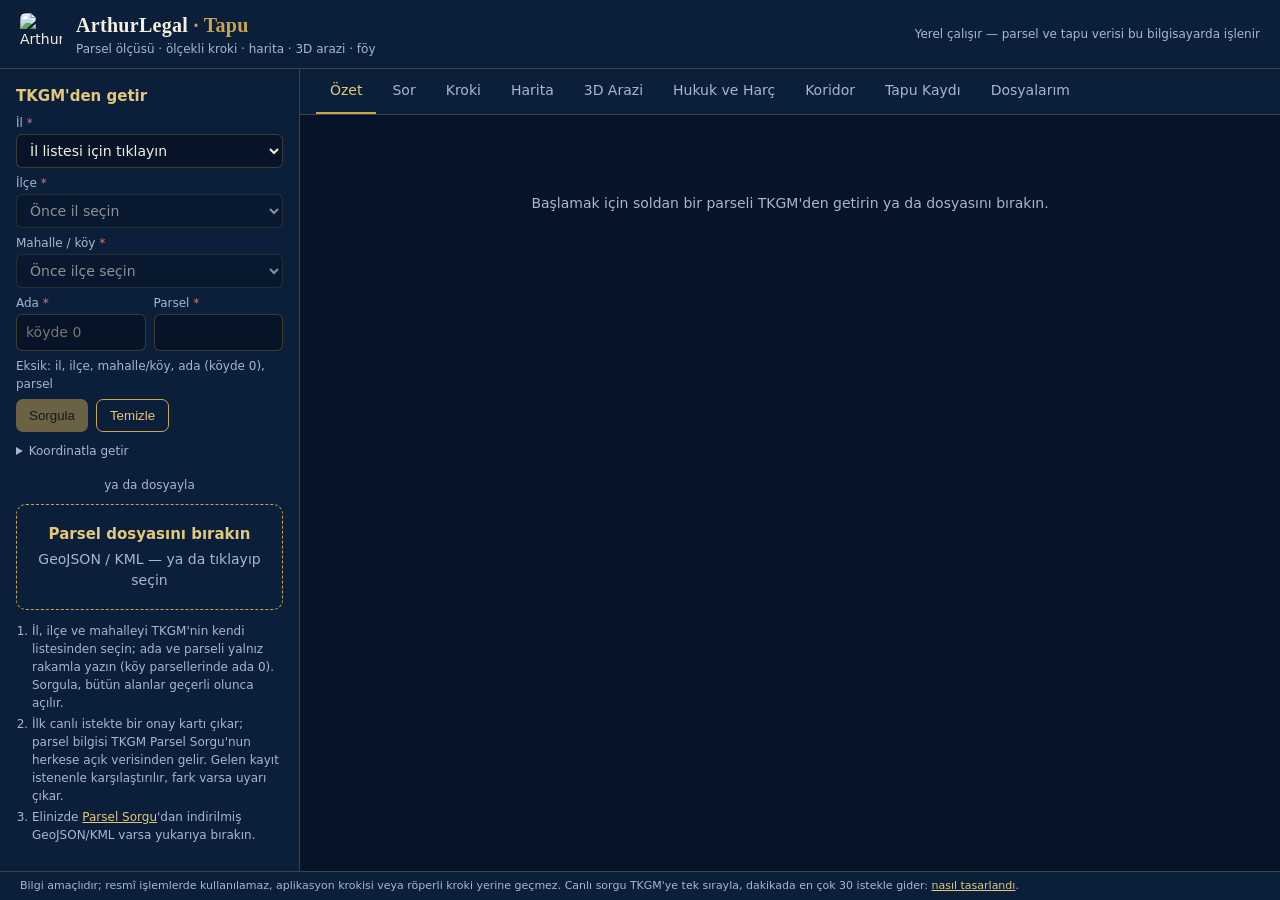
==== commit d4c0ed27: "tkgm-mcp v0.5.1: yapılandırılmış sorgu formu (il/ilçe/mahalle listeden, ada/parsel rakam, otokontrol" ====
--- a/tkgm-mcp/ui/index.html
+++ b/tkgm-mcp/ui/index.html
@@ -26,6 +26,10 @@
 .adim a,.bag{color:var(--altin2)}
 .canli{margin-bottom:16px}.canli b{color:var(--altin2);display:block;font-size:15px;margin-bottom:6px}
 .canli .dugmeler{margin-top:6px}.veya{font-size:12px;color:var(--soluk);text-align:center;margin:0 0 10px}
+.canli label{margin:6px 0 2px}.zorunlu{color:var(--kirmizi)}.ikili{display:flex;gap:8px}.ikili>div{flex:1;min-width:0}
+select:disabled,input:disabled{opacity:.55}.gecersiz{border-color:var(--kirmizi)!important}
+.koordinat{margin-top:10px;font-size:12px;color:var(--soluk)}.koordinat summary{cursor:pointer}
+#f-uyari{margin-top:6px;min-height:18px}
 .liste{margin-top:16px;display:flex;flex-direction:column;gap:6px}
 .pk{background:var(--panel);border:1px solid transparent;border-radius:8px;padding:8px 10px;cursor:pointer}
 .pk.secili{border-color:var(--altin);background:var(--panel2)}
@@ -66,16 +70,33 @@
 </header>
 <main>
 <aside>
-  <div class="canli"><b>TKGM'den getir</b>
-    <input id="canli-metin" placeholder="İstanbul Kadıköy Caferağa 123 ada 45 parsel">
-    <div class="dugmeler"><button class="d" id="canli-dugme">Getir</button></div>
+  <div class="canli" id="f"><b>TKGM'den getir</b>
+    <label for="f-il">İl <span class="zorunlu">*</span></label>
+    <select id="f-il"><option value="">İl listesi için tıklayın</option></select>
+    <label for="f-ilce">İlçe <span class="zorunlu">*</span></label>
+    <select id="f-ilce" disabled><option value="">Önce il seçin</option></select>
+    <label for="f-mahalle">Mahalle / köy <span class="zorunlu">*</span></label>
+    <select id="f-mahalle" disabled><option value="">Önce ilçe seçin</option></select>
+    <div class="ikili">
+      <div><label for="f-ada">Ada <span class="zorunlu">*</span></label><input id="f-ada" inputmode="numeric" maxlength="6" placeholder="köyde 0" autocomplete="off"></div>
+      <div><label for="f-parsel">Parsel <span class="zorunlu">*</span></label><input id="f-parsel" inputmode="numeric" maxlength="6" autocomplete="off"></div>
+    </div>
+    <div class="kucuk" id="f-uyari" aria-live="polite"></div>
+    <div class="dugmeler"><button class="d" id="f-sorgula" type="button" disabled>Sorgula</button><button class="d ikincil" id="f-temizle" type="button">Temizle</button></div>
     <div id="canli-sonuc"></div>
+    <details class="koordinat"><summary>Koordinatla getir</summary>
+      <div class="ikili">
+        <div><label for="f-enlem">Enlem</label><input id="f-enlem" inputmode="decimal" maxlength="12" placeholder="39.9115" autocomplete="off"></div>
+        <div><label for="f-boylam">Boylam</label><input id="f-boylam" inputmode="decimal" maxlength="12" placeholder="32.8506" autocomplete="off"></div>
+      </div>
+      <div class="dugmeler"><button class="d ikincil" id="f-konum" type="button" disabled>Noktadaki parseli getir</button></div>
+    </details>
   </div>
   <div class="veya">ya da dosyayla</div>
   <div class="birak" id="birak"><b>Parsel dosyasını bırakın</b>GeoJSON / KML — ya da tıklayıp seçin<input type="file" id="dosya" accept=".json,.geojson,.kml" multiple hidden></div>
   <ol class="adim">
-    <li>İl, ilçe, mahalle ile ada ve parsel yazın ya da bir koordinat girin (40.98765, 29.02345).</li>
-    <li>İlk sorguda bir onay kartı çıkar; parsel bilgisi TKGM Parsel Sorgu'nun herkese açık verisinden gelir.</li>
+    <li>İl, ilçe ve mahalleyi TKGM'nin kendi listesinden seçin; ada ve parseli yalnız rakamla yazın (köy parsellerinde ada 0). Sorgula, bütün alanlar geçerli olunca açılır.</li>
+    <li>İlk canlı istekte bir onay kartı çıkar; parsel bilgisi TKGM Parsel Sorgu'nun herkese açık verisinden gelir. Gelen kayıt istenenle karşılaştırılır, fark varsa uyarı çıkar.</li>
     <li>Elinizde <a href="https://parselsorgu.tkgm.gov.tr/" target="_blank" rel="noopener">Parsel Sorgu</a>'dan indirilmiş GeoJSON/KML varsa yukarıya bırakın.</li>
   </ol>
   <div class="liste" id="liste"></div>
@@ -145,35 +166,137 @@
   }
   listeCiz(); ciz(aktif());
 }
-/* ---------- TKGM'den canlı getirme (sohbetteki parsel_sorgula ile aynı araç) ---------- */
-async function canliGetir(metin, ek = {}) {
-  const args = Object.assign({ metin, onay: durum.canliOnay || undefined }, ek);
-  let s = await cagir("parsel_sorgula", args);
-  if (s.onay_gerekli) {
-    if (!confirm(s.kart)) return { mesaj: "Canlı sorgu yapılmadı. Parsel dosyasını soldaki alana bırakabilirsiniz." };
-    durum.canliOnay = true;
-    s = await cagir("parsel_sorgula", Object.assign(args, { onay: true }));
-  }
-  if (s.belirsiz) return { belirsiz: s };
+/* ---------- TKGM'den getir: yapılandırılmış form ----------
+   İl, ilçe ve mahalle adı yazılmaz, TKGM'nin kendi listesinden seçilir; ada ve parsel yalnız rakamdır.
+   Sorgu mahalle kimliğiyle gider (ad eşleştirmesi yok) ve gelen kayıt istenenle karşılaştırılır. */
+const F = id => $("#f-" + id);
+const alS = async (yol, p = {}) => (await fetch(yol + "?" + new URLSearchParams(Object.assign({ t: T }, p)))).json();
+const katla = s => String(s || "").toLocaleLowerCase("tr-TR").normalize("NFD").replace(/[̀-ͯ]/g, "").replace(/ı/g, "i")
+  .replace(/\s+(mahallesi|mah\.?|koyu)$/, "").trim();
+const sonucKutusu = (...d) => $("#canli-sonuc").replaceChildren(...d);
+async function canliIzin() {            // sohbet başına tek onay kartının arayüzdeki karşılığı: sekme başına bir kez
+  if (durum.canliOnay) return true;
+  const j = await alS("/api/idari");
+  if (!j.ok) throw new Error(j.hata);
+  if (j.onay_gerekli && !confirm(j.kart)) return false;
+  if (j.liste) durum.iller = j.liste;
+  durum.canliOnay = true; return true;
+}
+async function idariListe(p) { const j = await alS("/api/idari", Object.assign({ onay: 1 }, p)); if (!j.ok) throw new Error(j.hata); return j.liste; }
+function secenekler(sec, liste, bos) {
+  sec.replaceChildren(el("option", { value: "" }, bos), ...liste.map(k => el("option", { value: String(k.id) }, k.ad)));
+  sec.disabled = !liste.length;
+}
+async function illeriYukle() {
+  if (F("il").options.length > 1) return true;
+  if (!(await canliIzin())) return false;
+  sonucKutusu(el("div", { class: "kucuk" }, "İl listesi TKGM'den alınıyor…"));
+  durum.iller = durum.iller || await idariListe({});
+  secenekler(F("il"), durum.iller, "İl seçin"); sonucKutusu(); return true;
+}
+async function ilceleriYukle(ilId) {
+  secenekler(F("ilce"), [], "Önce il seçin"); secenekler(F("mahalle"), [], "Önce ilçe seçin");
+  if (ilId) secenekler(F("ilce"), await idariListe({ il: ilId }), "İlçe seçin");
+}
+async function mahalleleriYukle(ilceId) {
+  secenekler(F("mahalle"), [], "Önce ilçe seçin");
+  if (ilceId) secenekler(F("mahalle"), await idariListe({ ilce: ilceId }), "Mahalle / köy seçin");
+}
+const rakam = inp => { const v = inp.value.replace(/\D/g, "").slice(0, 6); if (v !== inp.value) inp.value = v; return v; };
+const secilen = sec => sec.value ? sec.selectedOptions[0].textContent : "";
+function denetle() {                    // otokontrol: eksik ya da geçersiz alan varken Sorgula kapalı
+  const ada = rakam(F("ada")), parsel = rakam(F("parsel")), eksik = [];
+  if (!F("il").value) eksik.push("il");
+  if (!F("ilce").value) eksik.push("ilçe");
+  if (!F("mahalle").value) eksik.push("mahalle/köy");
+  if (ada === "") eksik.push("ada (köyde 0)");
+  if (parsel === "") eksik.push("parsel");
+  else if (Number(parsel) < 1) eksik.push("parsel 0 olamaz");
+  F("parsel").classList.toggle("gecersiz", parsel !== "" && Number(parsel) < 1);
+  F("sorgula").disabled = eksik.length > 0;
+  F("uyari").textContent = eksik.length ? "Eksik: " + eksik.join(", ")
+    : "Sorgulanacak: " + [secilen(F("il")), secilen(F("ilce")), secilen(F("mahalle"))].join(" / ") + " · " + Number(ada) + " ada " + Number(parsel) + " parsel";
+  return !eksik.length;
+}
+function koordinatDenetle() {
+  const sayi = x => Number(String(x).replace(",", ".").trim());
+  const e = sayi(F("enlem").value), b = sayi(F("boylam").value);
+  const dolu = F("enlem").value.trim() !== "" && F("boylam").value.trim() !== "";
+  const gecerli = dolu && e >= 35 && e <= 43 && b >= 25 && b <= 45.5;
+  F("konum").disabled = !gecerli;
+  [F("enlem"), F("boylam")].forEach(i => i.classList.toggle("gecersiz", dolu && !gecerli));
+  return gecerli ? { enlem: e, boylam: b } : null;
+}
+function sonucuIsle(s, beklenen) {
   const kayit = Object.assign({}, s, { alan_m2: s.hesap_alani_m2, dosyadaki_alan_m2: s.tapu_alani_m2 });
   if (!durum.parseller.some(x => x.ref === kayit.ref)) durum.parseller.push(kayit);
   durum.secili = kayit.ref; listeCiz();
-  return { kayit, s };
-}
-const adayKutusu = (b, sec) => el("div", { class: "uyari" }, "'" + b.aranan + "' için birden çok " + b.belirsiz + " var" + (b.belirsiz === "mahalle" ? "; seçin: " : ". İl ve ilçeyi tam yazın: "),
-  ...(b.belirsiz === "mahalle" ? b.adaylar.map(a => el("button", { class: "d ikincil", style: "margin:4px 4px 0 0", onclick: () => sec(a) }, a.ad)) : [b.adaylar.map(a => a.ad).join(", ")]));
-async function canliFormu(ek = {}) {
-  const metin = $("#canli-metin").value.trim(), kutu = $("#canli-sonuc");
-  if (!metin && !ek.mahalle_id) return;
-  kutu.replaceChildren(el("div", { class: "kucuk" }, "TKGM'ye soruluyor…"));
-  try { const y = await canliGetir(metin, ek);
-    if (y.belirsiz) return kutu.replaceChildren(adayKutusu(y.belirsiz, a => canliFormu({ mahalle_id: a.id, ada: y.belirsiz.ada, parsel: y.belirsiz.parsel })));
-    if (y.mesaj) return kutu.replaceChildren(el("div", { class: "kucuk" }, y.mesaj));
-    kutu.replaceChildren(el("div", { class: "kucuk" }, y.s.kaynak)); sekmeAc("ozet");
-  } catch (e) { kutu.replaceChildren(hataKutusu(e)); }
-}
-$("#canli-dugme").addEventListener("click", e => mesgul(e.target, () => canliFormu()));
-$("#canli-metin").addEventListener("keydown", e => { if (e.key === "Enter") canliFormu(); });
+  const uyarilar = [];
+  if (beklenen) {                        // otokontrol: TKGM'nin döndürdüğü kayıt istenen kayıt mı
+    if (String(s.ada) !== String(beklenen.ada) || String(s.parsel_no) !== String(beklenen.parsel))
+      uyarilar.push("TKGM başka bir ada/parsel döndürdü: " + s.ada + "/" + s.parsel_no + " (istenen " + beklenen.ada + "/" + beklenen.parsel + ").");
+    if (s.mahalle && katla(s.mahalle) !== katla(beklenen.mahalle))
+      uyarilar.push("Mahalle farklı: seçilen " + beklenen.mahalle + ", kayıtta " + s.mahalle + ".");
+  }
+  if (s.durum && !/aktif/i.test(s.durum)) uyarilar.push("Parsel durumu: " + s.durum + ".");
+  if (s.gittigi_parseller) uyarilar.push("Gittiği parseller: " + s.gittigi_parseller + (s.gittigi_sebep ? " (" + s.gittigi_sebep + ")" : "") + ".");
+  sonucKutusu(el("div", { class: "kucuk" }, s.parsel + " · " + s.kaynak), ...uyarilar.map(u => el("div", { class: "uyari hata" }, u)));
+  sekmeAc("ozet");
+}
+const hataGoster = e => sonucKutusu(hataKutusu(e));
+F("il").addEventListener("mousedown", e => { if (F("il").options.length > 1) return; e.preventDefault();
+  illeriYukle().then(tamam => { if (tamam) { F("il").focus(); try { F("il").showPicker(); } catch (x) { } } }).catch(hataGoster); });
+F("il").addEventListener("keydown", e => { if (F("il").options.length <= 1) illeriYukle().catch(hataGoster); });
+F("il").addEventListener("change", () => ilceleriYukle(F("il").value).catch(hataGoster).finally(denetle));
+F("ilce").addEventListener("change", () => mahalleleriYukle(F("ilce").value).catch(hataGoster).finally(denetle));
+F("mahalle").addEventListener("change", denetle);
+["ada", "parsel"].forEach(k => {
+  F(k).addEventListener("input", denetle);
+  F(k).addEventListener("keydown", e => { if (e.key === "Enter" && !F("sorgula").disabled) F("sorgula").click(); });
+});
+F("sorgula").addEventListener("click", e => mesgul(e.target, async () => {
+  if (!denetle()) return;
+  const beklenen = { ada: Number(rakam(F("ada"))), parsel: Number(rakam(F("parsel"))), mahalle: secilen(F("mahalle")) };
+  try {
+    if (!(await canliIzin())) return;
+    sonucKutusu(el("div", { class: "kucuk" }, "TKGM'ye soruluyor…"));
+    const s = await cagir("parsel_sorgula", { mahalle_id: Number(F("mahalle").value), ada: beklenen.ada, parsel: beklenen.parsel, onay: true });
+    sonucuIsle(s, beklenen);
+  } catch (x) { hataGoster(x); }
+}));
+F("temizle").addEventListener("click", () => {
+  F("il").value = ""; secenekler(F("ilce"), [], "Önce il seçin"); secenekler(F("mahalle"), [], "Önce ilçe seçin");
+  F("ada").value = F("parsel").value = ""; sonucKutusu(); denetle(); });
+["enlem", "boylam"].forEach(k => F(k).addEventListener("input", koordinatDenetle));
+F("konum").addEventListener("click", e => mesgul(e.target, async () => {
+  const k = koordinatDenetle(); if (!k) return;
+  try {
+    if (!(await canliIzin())) return;
+    sonucuIsle(await cagir("konumdan_parsel", Object.assign(k, { onay: true })), null);
+  } catch (x) { hataGoster(x); }
+}));
+async function formaAktar(metin) {      // Sor sekmesi: serbest metin sorgu atmaz, kutucukları doldurur
+  if (!(await canliIzin())) return { mesaj: "Canlı sorgu için onay verilmedi." };
+  const c = await alS("/api/idari/coz", { metin, onay: 1 });
+  if (!c.ok) throw new Error(c.hata);
+  if (c.enlem != null) {
+    F("enlem").value = c.enlem; F("boylam").value = c.boylam; $(".koordinat").open = true; koordinatDenetle(); F("konum").focus();
+    return { mesaj: "Koordinat soldaki kutucuklara aktarıldı; kontrol edip 'Noktadaki parseli getir'e basın." };
+  }
+  const k = c.belirsiz || c;
+  await illeriYukle();
+  if (k.il) { F("il").value = String(k.il.id); await ilceleriYukle(k.il.id); }
+  if (k.ilce) { F("ilce").value = String(k.ilce.id); await mahalleleriYukle(k.ilce.id); }
+  if (k.mahalle) F("mahalle").value = String(k.mahalle.id);
+  if (k.ada != null) F("ada").value = k.ada;
+  if (k.parsel != null) F("parsel").value = k.parsel;
+  denetle();
+  if (c.belirsiz) { F("mahalle").focus();
+    return { mesaj: "'" + c.belirsiz.aranan + "' birden çok " + c.belirsiz.belirsiz + " ile eşleşti (" + c.belirsiz.adaylar.map(a => a.ad).join(", ") + "). Soldaki listeden seçip Sorgula'ya basın." }; }
+  F("sorgula").focus();
+  return { mesaj: "Soldaki kutucuklara aktarıldı: " + F("uyari").textContent.replace(/^Sorgulanacak: /, "") + ". Kontrol edip Sorgula'ya basın." };
+}
+denetle(); koordinatDenetle();
 function listeCiz() {
   const l = $("#liste"); l.replaceChildren();
   for (const p of durum.parseller) l.append(el("div", { class: "pk" + (p.ref === durum.secili ? " secili" : ""), onclick: () => { durum.secili = p.ref; listeCiz(); ciz(aktif()); } },
@@ -298,10 +421,7 @@
   const koordinat = /(\d{2}[.,]\d{3,})\s*[,;/ ]\s*(\d{2}[.,]\d{3,})/.test(k);
   if (ap || koordinat) { const et = ap ? ap[1] + "/" + ap[2] : "", p = ap && durum.parseller.find(x => x.parsel === et || x.parsel.endsWith(" " + et));
     if (p) { durum.secili = p.ref; listeCiz(); return { mesaj: et + " seçildi; Özet sekmesi açılıyor.", sekme: "ozet" }; }
-    try { const y = await canliGetir(metin);
-      if (y.belirsiz) return { dugum: adayKutusu(y.belirsiz, async a => { try { const z = await canliGetir(metin, { mahalle_id: a.id, ada: y.belirsiz.ada, parsel: y.belirsiz.parsel }); if (z.kayit) sekmeAc("ozet"); } catch (e) { alert(e.message); } }) };
-      if (y.mesaj) return { mesaj: y.mesaj };
-      return { mesaj: y.s.parsel + " getirildi (" + y.s.kaynak + "); Özet sekmesi açılıyor.", sekme: "ozet" };
+    try { return await formaAktar(metin);
     } catch (e) {
       // Yer adı yoksa canlı sorgu olmaz; metin harç/koridor/konu yönlendirmesine devam eder.
       if (!/İl adı bulunamadı|ada\/parsel bulunamadı/.test(e.message)) throw e;
@@ -328,7 +448,7 @@
   return c + "\nCevabını sohbette ver ve arayuze_yaz aracıyla (birleşik uçta tkgm_arayuze_yaz) arayüze de gönder.";
 }
 cizici.sor = async kap => {
-  const giris = el("textarea", { placeholder: "Sorunuzu yazın: \"İstanbul Kadıköy Caferağa 123 ada 45 parsel\" (TKGM'den getirir), \"satış harcı 3.000.000 TL\", \"koridor 16 m\", \"önalım\" gibi girdiler burada yanıtlanır; gerisi Claude'a yapıştıracağınız bir komut olur.", style: "min-height:90px" });
+  const giris = el("textarea", { placeholder: "Sorunuzu yazın: \"İstanbul Kadıköy Caferağa 123 ada 45 parsel\" (soldaki kutucuklara aktarır, siz onaylarsınız), \"satış harcı 3.000.000 TL\", \"koridor 16 m\", \"önalım\" gibi girdiler burada yanıtlanır; gerisi Claude'a yapıştıracağınız bir komut olur.", style: "min-height:90px" });
   const sonuc = el("div"), liste = el("div"), el_cevap = el("textarea", { placeholder: "Claude'un cevabını buraya yapıştırıp kaydedebilirsiniz (yerel tkgm-mcp yoksa).", style: "min-height:60px" });
   const gonder = async () => { const metin = giris.value.trim(); if (!metin) return;
     try { const y = await yonlendir(metin);
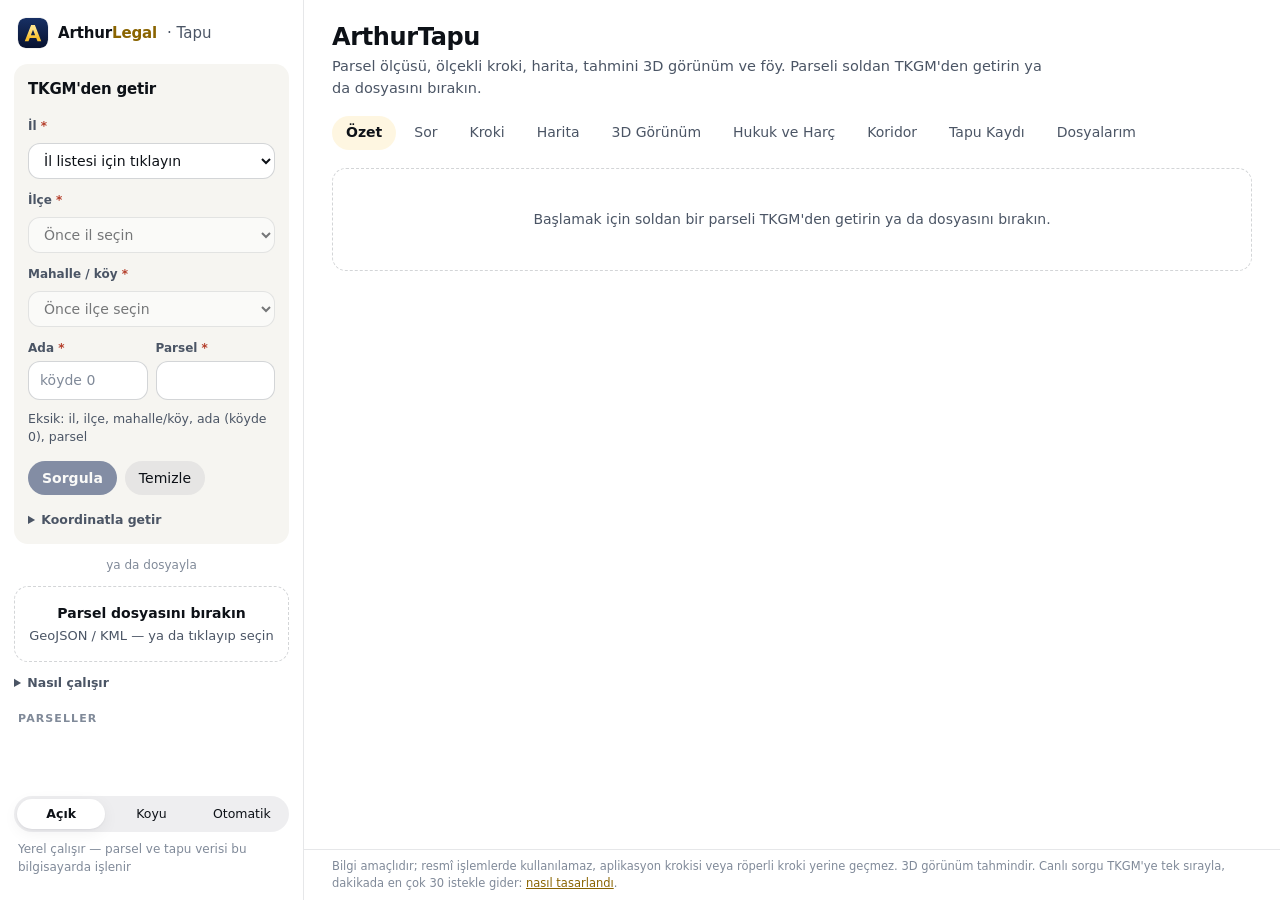
==== commit 9224f340: "Tapu arayüzü AL Masası tasarımında; yeni ArthurLegal simgesi - Açık tema varsayılan (beyaz zemin, si" ====
--- a/tkgm-mcp/ui/index.html
+++ b/tkgm-mcp/ui/index.html
@@ -1,76 +1,193 @@
 <!doctype html>
-<html lang="tr">
+<html lang="tr" data-tema="acik">
 <head>
 <meta charset="utf-8">
 <meta name="viewport" content="width=device-width, initial-scale=1">
+<meta name="color-scheme" content="light dark">
+<meta name="tkgm-uyari-3d" content="__TKGM_UYARI_3D__">
 <title>ArthurLegal · Tapu</title>
 <link rel="icon" href="/logo.png">
+<!--
+  ArthurLegal Tapu arayüzü. Görünüm AL Masası'yla aynı dildedir: renk ve biçim belirteçleri
+  arthurlegal-app4all ortak/tasarim/al.css'ten (açık tema varsayılan, koyu tema AL laciverti),
+  arma ArthurLegal-setup/varlik/simge.py'den. Tema seçimi bu sayfada saklanır (al.tema).
+-->
+<script>
+/* Tema ilk boyamadan önce uygulanır: koyu temada beyaz bir an yanıp sönmesin. */
+(function () { var s = "acik"; try { s = localStorage.getItem("al.tema") || "acik"; } catch (e) { }
+  var koyu = s === "koyu" || (s === "otomatik" && matchMedia("(prefers-color-scheme: dark)").matches);
+  document.documentElement.dataset.tema = koyu ? "koyu" : "acik"; })();
+</script>
 <style>
-:root{--lacivert:#0b1f3a;--derin:#071427;--panel:#10294d;--panel2:#15335e;--altin:#c9a44c;--altin2:#e3c77a;
---krem:#f5efe0;--soluk:#a9b6cc;--cizgi:rgba(201,164,76,.28);--kirmizi:#e2776b;--yesil:#7fc8a0}
-*{box-sizing:border-box}html,body{height:100%;margin:0}
-body{background:var(--derin);color:var(--krem);font:14px/1.5 "Segoe UI",system-ui,sans-serif;display:flex;flex-direction:column}
-h1,h2,h3{font-family:Georgia,"Times New Roman",serif;font-weight:600;margin:0}
-header{display:flex;align-items:center;gap:14px;padding:10px 20px;background:var(--lacivert);border-bottom:1px solid var(--cizgi)}
-header img{width:42px;height:42px;border-radius:6px}
-header h1{font-size:20px;letter-spacing:.3px}header h1 span{color:var(--altin)}
-header .alt{color:var(--soluk);font-size:12px}
-header .sag{margin-left:auto;font-size:12px;color:var(--soluk);text-align:right}
-main{flex:1;display:grid;grid-template-columns:300px 1fr;min-height:0}
-aside{background:var(--lacivert);border-right:1px solid var(--cizgi);padding:16px;overflow:auto}
-section{display:flex;flex-direction:column;min-width:0;min-height:0}
-.birak{border:1.5px dashed var(--altin);border-radius:10px;padding:18px 12px;text-align:center;color:var(--soluk);cursor:pointer;transition:.15s}
-.birak.ustunde,.birak:hover{background:var(--panel);color:var(--krem)}
-.birak b{color:var(--altin2);display:block;font-size:15px;margin-bottom:4px}
-.adim{font-size:12px;color:var(--soluk);margin:12px 0 0;padding-left:16px}.adim li{margin:3px 0}
-.adim a,.bag{color:var(--altin2)}
-.canli{margin-bottom:16px}.canli b{color:var(--altin2);display:block;font-size:15px;margin-bottom:6px}
-.canli .dugmeler{margin-top:6px}.veya{font-size:12px;color:var(--soluk);text-align:center;margin:0 0 10px}
-.canli label{margin:6px 0 2px}.zorunlu{color:var(--kirmizi)}.ikili{display:flex;gap:8px}.ikili>div{flex:1;min-width:0}
-select:disabled,input:disabled{opacity:.55}.gecersiz{border-color:var(--kirmizi)!important}
-.koordinat{margin-top:10px;font-size:12px;color:var(--soluk)}.koordinat summary{cursor:pointer}
-#f-uyari{margin-top:6px;min-height:18px}
-.liste{margin-top:16px;display:flex;flex-direction:column;gap:6px}
-.pk{background:var(--panel);border:1px solid transparent;border-radius:8px;padding:8px 10px;cursor:pointer}
-.pk.secili{border-color:var(--altin);background:var(--panel2)}
-.pk b{display:block;font-size:13px}.pk small{color:var(--soluk)}
-nav{display:flex;gap:2px;padding:0 16px;background:var(--lacivert);border-bottom:1px solid var(--cizgi);overflow-x:auto}
-nav button{background:none;border:0;color:var(--soluk);padding:11px 14px;font:inherit;cursor:pointer;border-bottom:2px solid transparent;white-space:nowrap}
-nav button.acik{color:var(--altin2);border-bottom-color:var(--altin)}
-.govde{flex:1;overflow:auto;padding:18px 20px}
+:root {
+  --zemin: #ffffff;
+  --yuzey: #ffffff;
+  --grup: #f6f5f1;
+  --grup-ust: #efede6;
+  --alan: rgb(247 201 72 / 0.12);
+  --cizgi: rgb(13 24 38 / 0.10);
+  --cizgi-guclu: rgb(13 24 38 / 0.18);
+  --metin: #0d1117;
+  --ikincil: #4b5565;
+  --soluk: #808a99;
+  --altin: #f7c948;
+  --altin-metin: #8a6400;
+  --lacivert: #12285a;
+  --birincil: #12285a;
+  --birincil-yazi: #ffffff;
+  --dolgu: rgb(118 118 128 / 0.12);
+  --dolgu-ust: rgb(118 118 128 / 0.20);
+  --secili: rgb(247 201 72 / 0.16);
+  --nane-metin: #1f7a52;   --nane-zemin: #eaf6f0;
+  --amber-metin: #87621f;  --amber-zemin: #fbf3e0;
+  --kirmizi-metin: #b43d2a; --kirmizi-zemin: #fceeeb;
+  --mavi-metin: #2c62b5;   --mavi-zemin: #edf3fd;
+  --halka: rgb(44 98 181 / 0.35);
+  --golge: 0 1px 2px rgb(13 24 38 / 0.05), 0 4px 16px rgb(13 24 38 / 0.06);
+
+  --yazi: -apple-system, BlinkMacSystemFont, "SF Pro Text", "Segoe UI Variable Text",
+          "Segoe UI Variable", "Segoe UI", system-ui, Roboto, "Helvetica Neue", Arial, sans-serif;
+  --yazi-baslik: -apple-system, BlinkMacSystemFont, "SF Pro Display", "Segoe UI Variable Display",
+                 "Segoe UI Variable", "Segoe UI", system-ui, Roboto, "Helvetica Neue", Arial, sans-serif;
+
+  --k-kart: 20px;
+  --k-grup: 14px;
+  --k-alan: 12px;
+  --k-hap: 999px;
+
+  --guvenli-ust: 0px;
+  --guvenli-sag: 0px;
+  --guvenli-alt: 0px;
+  --guvenli-sol: 0px;
+  color-scheme: light;
+}
+
+:root[data-tema="koyu"] {
+  --zemin: #0a1430;
+  --yuzey: #0e1d3d;
+  --grup: #142749;
+  --grup-ust: #1a3057;
+  --alan: rgb(247 201 72 / 0.12);
+  --cizgi: rgb(255 255 255 / 0.08);
+  --cizgi-guclu: rgb(255 255 255 / 0.16);
+  --metin: #f2f4f8;
+  --ikincil: #a7b3c6;
+  --soluk: #7c889c;
+  --altin-metin: #f7cd55;
+  --lacivert: #e8e4da;
+  --birincil: #f7c948;
+  --birincil-yazi: #0a1430;
+  --dolgu: rgb(255 255 255 / 0.07);
+  --dolgu-ust: rgb(255 255 255 / 0.12);
+  --secili: rgb(247 201 72 / 0.16);
+  --nane-metin: #6fd3a4;   --nane-zemin: rgb(63 169 124 / 0.16);
+  --amber-metin: #e7c26a;  --amber-zemin: rgb(224 178 76 / 0.15);
+  --kirmizi-metin: #f08a78; --kirmizi-zemin: rgb(229 83 63 / 0.16);
+  --mavi-metin: #8db8f5;   --mavi-zemin: rgb(94 155 239 / 0.16);
+  --halka: rgb(141 184 245 / 0.45);
+  --golge: 0 0 0 0.5px rgb(255 255 255 / 0.06);
+  color-scheme: dark;
+}
+*{box-sizing:border-box}
+html,body{height:100%;margin:0}[hidden]{display:none!important}
+body{background:var(--zemin);color:var(--metin);font:15px/1.5 var(--yazi);-webkit-font-smoothing:antialiased}
+h1,h2,h3{font-family:var(--yazi-baslik);letter-spacing:-.015em;margin:0}
+h1{font-size:24px;line-height:1.25;font-weight:650}h3{font-size:15px;font-weight:600}
+a{color:var(--altin-metin)}
+.masa{display:grid;grid-template-columns:304px minmax(0,1fr);height:100vh}
+
+/* ---- Sol panel (Masa'daki gibi) ---- */
+.panel{display:flex;flex-direction:column;gap:12px;padding:16px 14px;border-right:.5px solid var(--cizgi);background:var(--zemin);overflow:auto}
+.panel-ust{display:flex;align-items:center;gap:10px;padding:2px 4px 4px}
+.arma{flex:none;width:30px;height:30px;border-radius:8px;display:block;box-shadow:0 0 0 .5px var(--cizgi)}
+.marka{font-weight:700;font-size:15px;letter-spacing:-.01em;white-space:nowrap}.marka span{color:var(--altin-metin)}
+.modul-adi{color:var(--ikincil);font-size:15px;font-weight:500;white-space:nowrap}
+.bolum-adi{font-size:11px;font-weight:600;letter-spacing:.1em;text-transform:uppercase;color:var(--soluk);padding:6px 4px 0}
+.grup{display:flex;flex-direction:column;gap:4px;padding:14px;background:var(--grup);border-radius:var(--k-grup)}
+.grup h3{margin-bottom:4px}
+.veya{font-size:12px;color:var(--soluk);text-align:center}
+.birak{border:1px dashed var(--cizgi-guclu);border-radius:var(--k-grup);padding:16px 12px;text-align:center;color:var(--ikincil);font-size:13px;cursor:pointer;transition:background-color .12s}
+.birak.ustunde,.birak:hover{background:var(--grup)}
+.birak b{color:var(--metin);display:block;font-size:14px;margin-bottom:2px}
+.nasil{font-size:12.5px;color:var(--ikincil)}.nasil summary{cursor:pointer;font-weight:600;color:var(--ikincil)}
+.adim{margin:6px 0 0;padding-left:18px}.adim li{margin:3px 0}
+.panel-alt{margin-top:auto;display:flex;flex-direction:column;gap:8px;padding-top:6px}
+.segment{display:flex;gap:2px;padding:3px;border-radius:var(--k-hap);background:var(--dolgu)}
+.segment button{flex:1;min-height:30px;padding:0 8px;font-size:12.5px;background:transparent}
+.segment button[aria-pressed="true"]{background:var(--yuzey);box-shadow:var(--golge);font-weight:600}
+.surum,.yerel{font-size:12px;color:var(--soluk);padding:0 4px}
+
+/* ---- İçerik ---- */
+.icerik{display:flex;flex-direction:column;min-width:0;min-height:0}
+.icerik-ust{padding:22px 28px 6px}
+.alt-yazi{margin:4px 0 0;color:var(--ikincil);font-size:14.5px;max-width:78ch}
+.sekmeler{display:flex;flex-wrap:wrap;gap:4px;padding:10px 28px 8px}
+.sekmeler button{flex:none;min-height:34px;padding:0 14px;background:transparent;color:var(--ikincil);font-weight:500;white-space:nowrap}
+.sekmeler button:hover{background:var(--dolgu)}
+.sekmeler button.acik{background:var(--secili);color:var(--metin);font-weight:600}
+.govde{flex:1;overflow:auto;padding:10px 28px 24px}
 .sek{display:none}.sek.acik{display:block}
 .izgara{display:grid;grid-template-columns:repeat(auto-fit,minmax(320px,1fr));gap:14px}
-.kart{background:var(--panel);border:1px solid var(--cizgi);border-radius:10px;padding:14px 16px}
-.kart h3{font-size:15px;color:var(--altin2);margin-bottom:8px}
-table{width:100%;border-collapse:collapse;font-size:13px}td,th{padding:4px 6px;border-bottom:1px solid rgba(255,255,255,.07);text-align:left;vertical-align:top}
-td:first-child{color:var(--soluk);white-space:nowrap}th{color:var(--altin2);font-weight:600}
-.uyari{background:rgba(201,164,76,.12);border-left:3px solid var(--altin);padding:8px 10px;border-radius:4px;margin:8px 0;font-size:13px}
-.hata{background:rgba(226,119,107,.14);border-left:3px solid var(--kirmizi)}
-.dugmeler{display:flex;flex-wrap:wrap;gap:8px;margin-top:10px}
-button.d,a.d{background:var(--altin);color:#1a1405;border:0;border-radius:7px;padding:8px 13px;font:600 13px inherit;cursor:pointer;text-decoration:none;display:inline-block}
-button.d.ikincil,a.d.ikincil{background:transparent;color:var(--altin2);border:1px solid var(--altin)}
-button.d:disabled{opacity:.5;cursor:wait}
-input,select,textarea{background:var(--derin);color:var(--krem);border:1px solid var(--cizgi);border-radius:6px;padding:7px 9px;font:inherit;width:100%}
-textarea{min-height:170px;font-family:Consolas,monospace;font-size:12px}
-label{display:block;font-size:12px;color:var(--soluk);margin:8px 0 3px}
-.cerceve{width:100%;height:calc(100vh - 210px);min-height:420px;border:1px solid var(--cizgi);border-radius:10px;background:#fff}
-.kroki{background:#fff;border-radius:10px;max-width:100%;height:calc(100vh - 200px);display:block;margin:0 auto}
-.bos{color:var(--soluk);text-align:center;padding:60px 20px}
-.kucuk{font-size:12px;color:var(--soluk)}code{color:var(--altin2)}
-pre.metin{white-space:pre-wrap;word-break:break-word;font:13px/1.5 "Segoe UI",system-ui,sans-serif;margin:6px 0 0}
-.cevap{border-top:1px solid var(--cizgi);padding:10px 0}.cevap:first-child{border-top:0}
-footer{padding:6px 20px;font-size:11px;color:var(--soluk);background:var(--lacivert);border-top:1px solid var(--cizgi)}
+.kart{background:var(--yuzey);border:.5px solid var(--cizgi);border-radius:var(--k-kart);box-shadow:var(--golge);padding:16px 18px;min-width:0}
+.kart h3{margin-bottom:10px}
+table{width:100%;border-collapse:collapse;font-size:13.5px}
+td,th{padding:5px 6px;border-bottom:.5px solid var(--cizgi);text-align:left;vertical-align:top}
+td:first-child{color:var(--ikincil);white-space:nowrap}th{color:var(--ikincil);font-weight:600}
+.uyari{background:var(--amber-zemin);color:var(--amber-metin);padding:10px 14px;border-radius:var(--k-alan);margin:8px 0;font-size:13.5px;line-height:1.45}
+.uyari.hata{background:var(--kirmizi-zemin);color:var(--kirmizi-metin)}
+.uyari.bilgi{background:var(--mavi-zemin);color:var(--mavi-metin)}
+.uyari3d{font-weight:500}
+.dugmeler{display:flex;flex-wrap:wrap;gap:8px;margin-top:10px;align-items:center}
+
+/* ---- Düğmeler, alanlar (al.css) ---- */
+button,a.d{font:inherit;font-size:14px;font-weight:500;display:inline-flex;align-items:center;justify-content:center;gap:6px;min-height:34px;padding:0 14px;border:0;border-radius:var(--k-hap);background:var(--dolgu);color:var(--metin);cursor:pointer;text-decoration:none;transition:background-color .12s,transform .12s,opacity .12s}
+button:hover,a.d:hover{background:var(--dolgu-ust)}button:active{transform:scale(.97)}
+button.d,a.d{background:var(--birincil);color:var(--birincil-yazi);font-weight:600}
+button.d:hover,a.d:hover{opacity:.9;background:var(--birincil)}
+button.d.ikincil,a.d.ikincil{background:var(--dolgu);color:var(--metin);font-weight:500}
+button.d.ikincil:hover,a.d.ikincil:hover{background:var(--dolgu-ust)}
+button:disabled{opacity:.5;cursor:default;transform:none}
+button:focus-visible,a:focus-visible,input:focus-visible,select:focus-visible,textarea:focus-visible{outline:none;box-shadow:0 0 0 3px var(--halka)}
+input,select,textarea{font:inherit;font-size:14px;color:var(--metin);background:var(--yuzey);border:.5px solid var(--cizgi-guclu);border-radius:var(--k-alan);padding:8px 11px;width:100%;min-width:0}
+input[type=checkbox]{width:auto;vertical-align:middle;accent-color:var(--birincil)}
+input::placeholder,textarea::placeholder{color:var(--soluk)}
+textarea{min-height:170px;font-family:Consolas,"SF Mono",monospace;font-size:12.5px;resize:vertical}
+label{display:block;font-size:12px;font-weight:600;color:var(--ikincil);margin:8px 0 4px}
+.zorunlu{color:var(--kirmizi-metin)}.ikili{display:flex;gap:8px}.ikili>div{flex:1;min-width:0}
+select:disabled,input:disabled{opacity:.55}.gecersiz{border-color:var(--kirmizi-metin)!important}
+.koordinat{margin-top:8px;font-size:12.5px;color:var(--ikincil)}.koordinat summary{cursor:pointer;font-weight:600}
+#f-uyari{margin-top:6px;min-height:18px}
+.liste{display:flex;flex-direction:column;gap:6px}
+.pk{background:var(--yuzey);border:.5px solid var(--cizgi);border-radius:var(--k-grup);padding:9px 12px;cursor:pointer}
+.pk:hover{border-color:var(--cizgi-guclu)}.pk.secili{background:var(--secili);border-color:transparent}
+.pk b{display:block;font-size:13.5px;font-weight:600}.pk small{color:var(--ikincil)}
+.cerceve{width:100%;height:calc(100vh - 250px);min-height:420px;border:.5px solid var(--cizgi);border-radius:var(--k-grup);background:#fff;display:block}
+.kroki{background:#fff;border-radius:var(--k-grup);border:.5px solid var(--cizgi);max-width:100%;height:calc(100vh - 240px);display:block;margin:0 auto}
+.bos{padding:40px 20px;border-radius:var(--k-grup);border:.5px dashed var(--cizgi-guclu);color:var(--ikincil);text-align:center;font-size:14px}
+.kucuk{font-size:12.5px;color:var(--ikincil)}code{color:var(--altin-metin)}
+.bag{color:var(--altin-metin)}
+pre.metin{white-space:pre-wrap;word-break:break-word;font:13.5px/1.5 var(--yazi);margin:6px 0 0}
+.cevap{border-top:.5px solid var(--cizgi);padding:10px 0}.cevap:first-child{border-top:0}
+.ayar{display:flex;flex-wrap:wrap;gap:8px 12px;align-items:center;margin-bottom:12px;padding:12px 14px;border-radius:var(--k-grup);background:var(--grup);font-size:13.5px}
+.ayar .durum{font-weight:600}.ayar input{flex:1 1 220px;width:auto}
+.secenekler{display:flex;flex-wrap:wrap;gap:8px 16px;align-items:center;margin:10px 0}
+.secenekler label{display:inline-flex;align-items:center;gap:6px;margin:0;font-size:13.5px;font-weight:500;color:var(--metin)}
+.secenekler input[type=number]{width:90px}
+footer{padding:8px 28px;font-size:11.5px;color:var(--soluk);border-top:.5px solid var(--cizgi)}
+@media (max-width:860px){
+  .masa{grid-template-columns:minmax(0,1fr);height:auto;min-height:100vh}
+  .panel{border-right:0;border-bottom:.5px solid var(--cizgi);overflow:visible}
+  .icerik-ust,.sekmeler,.govde,footer{padding-left:16px;padding-right:16px}
+  .cerceve,.kroki{height:70vh}
+}
+@media (prefers-reduced-motion:reduce){button{transition:none}button:active{transform:none}}
 </style>
 </head>
 <body>
-<header>
-  <img src="/logo.png" alt="ArthurLegal">
-  <div><h1>ArthurLegal <span>· Tapu</span></h1><div class="alt">Parsel ölçüsü · ölçekli kroki · harita · 3D arazi · föy</div></div>
-  <div class="sag" title="Parsel dosyası ve tapu metni bu bilgisayarda işlenir. Canlı parsel sorgusu TKGM Parsel Sorgu'ya bu bilgisayardan, dakikada en çok 30 istekle gider. Harita ve 3D sekmeleri yalnız siz açınca OpenStreetMap karolarını ve Copernicus yükseklik verisini çeker; bu, parselin konumunu o sunuculara bildirir.">Yerel çalışır — parsel ve tapu verisi bu bilgisayarda işlenir<br><span id="surum"></span></div>
-</header>
-<main>
-<aside>
-  <div class="canli" id="f"><b>TKGM'den getir</b>
+<div class="masa">
+<aside class="panel">
+  <div class="panel-ust"><svg class="arma" viewBox="0 0 100 100" role="img" aria-label="ArthurLegal arması"><defs><linearGradient id="alArmaZ" x1="0" y1="0" x2="0" y2="1"><stop offset="0" stop-color="#183064"/><stop offset="1" stop-color="#071230"/></linearGradient><linearGradient id="alArmaA" x1="0" y1="0.2" x2="0" y2="0.8"><stop offset="0" stop-color="#FFE48A"/><stop offset="1" stop-color="#F7BE2D"/></linearGradient></defs><path fill="url(#alArmaZ)" d="M100.00 50.00L99.90 69.75L99.61 76.01L99.13 80.49L98.44 84.05L97.55 87.01L96.44 89.52L95.11 91.68L93.53 93.53L91.68 95.11L89.52 96.44L87.01 97.55L84.05 98.44L80.49 99.13L76.01 99.61L69.75 99.90L50.00 100.00L30.25 99.90L23.99 99.61L19.51 99.13L15.95 98.44L12.99 97.55L10.48 96.44L8.32 95.11L6.47 93.53L4.89 91.68L3.56 89.52L2.45 87.01L1.56 84.05L0.87 80.49L0.39 76.01L0.10 69.75L0.00 50.00L0.10 30.25L0.39 23.99L0.87 19.51L1.56 15.95L2.45 12.99L3.56 10.48L4.89 8.32L6.47 6.47L8.32 4.89L10.48 3.56L12.99 2.45L15.95 1.56L19.51 0.87L23.99 0.39L30.25 0.10L50.00 0.00L69.75 0.10L76.01 0.39L80.49 0.87L84.05 1.56L87.01 2.45L89.52 3.56L91.68 4.89L93.53 6.47L95.11 8.32L96.44 10.48L97.55 12.99L98.44 15.95L99.13 19.51L99.61 23.99L99.90 30.25Z"/><path fill="url(#alArmaA)" d="M43.75 23.50L56.25 23.50L35.00 77.50L22.50 77.50ZM43.75 23.50L56.25 23.50L77.50 77.50L65.00 77.50ZM30.50 57.50L69.50 57.50L69.50 66.75L30.50 66.75Z"/></svg><span class="marka">Arthur<span>Legal</span></span><span class="modul-adi">· Tapu</span></div>
+  <section class="grup canli" id="f"><h3>TKGM'den getir</h3>
     <label for="f-il">İl <span class="zorunlu">*</span></label>
     <select id="f-il"><option value="">İl listesi için tıklayın</option></select>
     <label for="f-ilce">İlçe <span class="zorunlu">*</span></label>
@@ -91,32 +208,43 @@
       </div>
       <div class="dugmeler"><button class="d ikincil" id="f-konum" type="button" disabled>Noktadaki parseli getir</button></div>
     </details>
-  </div>
+  </section>
   <div class="veya">ya da dosyayla</div>
   <div class="birak" id="birak"><b>Parsel dosyasını bırakın</b>GeoJSON / KML — ya da tıklayıp seçin<input type="file" id="dosya" accept=".json,.geojson,.kml" multiple hidden></div>
+  <details class="nasil"><summary>Nasıl çalışır</summary>
   <ol class="adim">
     <li>İl, ilçe ve mahalleyi TKGM'nin kendi listesinden seçin; ada ve parseli yalnız rakamla yazın (köy parsellerinde ada 0). Sorgula, bütün alanlar geçerli olunca açılır.</li>
     <li>İlk canlı istekte bir onay kartı çıkar; parsel bilgisi TKGM Parsel Sorgu'nun herkese açık verisinden gelir. Gelen kayıt istenenle karşılaştırılır, fark varsa uyarı çıkar.</li>
     <li>Elinizde <a href="https://parselsorgu.tkgm.gov.tr/" target="_blank" rel="noopener">Parsel Sorgu</a>'dan indirilmiş GeoJSON/KML varsa yukarıya bırakın.</li>
-  </ol>
+  </ol></details>
+  <div class="bolum-adi">Parseller</div>
   <div class="liste" id="liste"></div>
+  <div class="panel-alt">
+    <div class="segment tema-secimi" role="group" aria-label="Tema">
+      <button type="button" data-tema="acik">Açık</button><button type="button" data-tema="koyu">Koyu</button><button type="button" data-tema="otomatik">Otomatik</button>
+    </div>
+    <div class="yerel" title="Parsel dosyası ve tapu metni bu bilgisayarda işlenir. Canlı parsel sorgusu TKGM Parsel Sorgu'ya bu bilgisayardan, dakikada en çok 30 istekle gider. Harita ve 3D sekmeleri yalnız siz açınca OpenStreetMap (ya da anahtarınızla Esri) karolarını, Copernicus yükseklik verisini ve Overture bina tabanlarını çeker; bu, parselin konumunu o sunuculara bildirir.">Yerel çalışır — parsel ve tapu verisi bu bilgisayarda işlenir</div>
+    <div class="surum" id="surum"></div>
+  </div>
 </aside>
-<section>
-  <nav id="nav"></nav>
+<main class="icerik">
+  <header class="icerik-ust"><h1>ArthurTapu</h1>
+    <p class="alt-yazi">Parsel ölçüsü, ölçekli kroki, harita, tahmini 3D görünüm ve föy. Parseli soldan TKGM'den getirin ya da dosyasını bırakın.</p></header>
+  <nav id="nav" class="sekmeler" aria-label="Tapu sekmeleri"></nav>
   <div class="govde">
     <div class="sek" data-ad="Özet" id="ozet"></div>
     <div class="sek" data-ad="Sor" id="sor"></div>
     <div class="sek" data-ad="Kroki" id="kroki"></div>
     <div class="sek" data-ad="Harita" id="harita"></div>
-    <div class="sek" data-ad="3D Arazi" id="uc"></div>
+    <div class="sek" data-ad="3D Görünüm" id="uc"></div>
     <div class="sek" data-ad="Hukuk ve Harç" id="hukuk"></div>
     <div class="sek" data-ad="Koridor" id="koridor"></div>
     <div class="sek" data-ad="Tapu Kaydı" id="tapu"></div>
     <div class="sek" data-ad="Dosyalarım" id="dosyalar"></div>
   </div>
-</section>
+  <footer>Bilgi amaçlıdır; resmî işlemlerde kullanılamaz, aplikasyon krokisi veya röperli kroki yerine geçmez. 3D görünüm tahmindir. Canlı sorgu TKGM'ye tek sırayla, dakikada en çok 30 istekle gider: <a class="bag" href="https://github.com/beerbottle90/arthurlegal-mcp/blob/master/tkgm-mcp/docs/MANIFESTO.md" target="_blank" rel="noopener">nasıl tasarlandı</a>.</footer>
 </main>
-<footer>Bilgi amaçlıdır; resmî işlemlerde kullanılamaz, aplikasyon krokisi veya röperli kroki yerine geçmez. Canlı sorgu TKGM'ye tek sırayla, dakikada en çok 30 istekle gider: <a class="bag" href="https://github.com/beerbottle90/arthurlegal-mcp/blob/master/tkgm-mcp/docs/MANIFESTO.md" target="_blank" rel="noopener">nasıl tasarlandı</a>.</footer>
+</div>
 
 <script>
 "use strict";
@@ -137,6 +265,9 @@
   const j = await r.json(); if (!j.ok) throw new Error(j.hata); return j.sonuc;
 }
 const hataKutusu = e => el("div", { class: "uyari hata" }, String(e.message || e));
+// 3B uyarısı tek kaynaktan (tkgm_harita.UYARI_3D): sunucu sayfayı verirken <meta>'ya yerleştirir.
+const UYARI_3D = (document.querySelector('meta[name="tkgm-uyari-3d"]') || {}).content || "";
+const uyari3d = () => el("div", { class: "uyari uyari3d", role: "note" }, UYARI_3D);
 const bos = m => el("div", { class: "bos" }, m);
 const tablo = satirlar => el("table", {}, satirlar.filter(s => s[1] != null && s[1] !== "").map(([a, b]) => el("tr", {}, el("td", {}, a), el("td", {}, b))));
 const digerleri = () => durum.parseller.filter(p => p.ref !== durum.secili).map(p => p.ref);
@@ -149,6 +280,46 @@
 function sekmeAc(id) { sekmeler.forEach(s => s.classList.toggle("acik", s.id === id));
   document.querySelectorAll("nav button").forEach(b => b.classList.toggle("acik", b.id === "n-" + id)); ciz(id); }
 const aktif = () => sekmeler.find(s => s.classList.contains("acik")).id;
+
+/* ---------- tema: AL Masası'ndaki üç seçenek (açık varsayılan) ---------- */
+const tema = { gecici: null,
+  secim() { if (this.gecici) return this.gecici; try { return localStorage.getItem("al.tema") || "acik"; } catch (e) { return "acik"; } },
+  uygula() { const s = this.secim(), koyu = s === "koyu" || (s === "otomatik" && matchMedia("(prefers-color-scheme: dark)").matches);
+    document.documentElement.dataset.tema = koyu ? "koyu" : "acik";
+    document.querySelectorAll(".tema-secimi button").forEach(b => b.setAttribute("aria-pressed", String(b.dataset.tema === s))); },
+  sec(s) { this.gecici = s; try { localStorage.setItem("al.tema", s); } catch (e) { } this.uygula(); } };
+document.querySelectorAll(".tema-secimi button").forEach(b => b.addEventListener("click", () => tema.sec(b.dataset.tema)));
+matchMedia("(prefers-color-scheme: dark)").addEventListener("change", () => tema.uygula());
+tema.uygula();
+
+/* ---------- uydu görünümü: kullanıcının kendi Esri anahtarı ----------
+   Anahtar sunucuda ayar klasörüne yazılır, hiçbir yanıtta geri dönmez; sayfa yalnız var olup olmadığını görür.
+   Harita/3D, anahtar varsa sunucunun yerleştirdiği uydu katmanını gösterir. */
+async function esriAyari(yenile) {
+  const kutu = el("div", { class: "ayar" });
+  const yaz = async deger => {
+    const r = await fetch("/api/ayar", { method: "POST", headers: { "Content-Type": "application/json", "X-Tkgm": T }, body: JSON.stringify({ esri_anahtari: deger }) });
+    const j = await r.json();
+    if (!j.ok) { kutu.append(hataKutusu(new Error(j.hata))); return; }
+    durum.onbellek = {};               // önbellekteki 3D sayfası eski anahtar durumuyla üretildi
+    if (j.sinanamadi) alert("Anahtar kaydedildi; Esri'ye ulaşılamadığı için sınanamadı.");
+    yenile();
+  };
+  let a = { esri: false };
+  try { a = await al("/api/ayar"); } catch (e) { }
+  if (a.esri) {
+    kutu.append(el("span", { class: "durum" }, "Uydu görünümü açık"),
+      el("span", { class: "kucuk" }, a.esri_kaynak === "ortam" ? "Anahtar TKGM_ESRI_ANAHTARI ortam değişkeninden geliyor." : "Esri anahtarınız bu bilgisayarda kayıtlı; dosyalara ve Claude'a gitmez."),
+      a.esri_kaynak === "ortam" ? "" : el("button", { class: "d ikincil", onclick: e => mesgul(e.target, () => yaz("")) }, "Anahtarı kaldır"));
+  } else {
+    const g = el("input", { type: "password", placeholder: "ArcGIS Location Platform anahtarı", autocomplete: "off" });
+    kutu.append(el("span", { class: "durum" }, "Uydu görünümü"),
+      el("span", { class: "kucuk" }, "Ücretsiz bir ", el("a", { class: "bag", href: "https://location.arcgis.com/", target: "_blank", rel: "noopener noreferrer" }, "ArcGIS Location Platform"),
+        " anahtarı (Basemaps yetkili) girerseniz harita ve 3D'de Esri uydu görüntüsü de gelir. Anahtar yalnız bu bilgisayarda durur."),
+      g, el("button", { class: "d ikincil", onclick: e => mesgul(e.target, async () => { if (g.value.trim()) await yaz(g.value.trim()); }) }, "Kaydet"));
+  }
+  return kutu;
+}
 
 /* ---------- dosya alma ---------- */
 const birak = $("#birak"), girdi = $("#dosya");
@@ -344,20 +515,35 @@
     await yenile();
   },
   async harita(kap) {
+    const ayar = await esriAyari(() => ciz("harita"));
     const goster = async () => { const s = await cagir("harita", { ref: durum.secili, komsular: digerleri(), inline: true });
-      kap.replaceChildren(el("iframe", { class: "cerceve", sandbox: "allow-scripts", srcdoc: s.html })); };
+      kap.replaceChildren(ayar, el("iframe", { class: "cerceve", sandbox: "allow-scripts", srcdoc: s.html })); };
     if (durum.haritaOnay) return goster();
-    kap.replaceChildren(el("div", { class: "bos" }, "Harita altlığı OpenStreetMap'ten, Leaflet betiği CDN'den yüklenir: parselin konumu (karo koordinatları) o sunuculara gider. Kroki sekmesi hiçbir yere bağlanmaz.",
+    kap.replaceChildren(ayar, el("div", { class: "bos" }, "Harita altlığı OpenStreetMap'ten (anahtarınız varsa Esri uydu görüntüsünden), Leaflet betiği CDN'den yüklenir: parselin konumu (karo koordinatları) o sunuculara gider. Kroki sekmesi hiçbir yere bağlanmaz.",
       el("div", { class: "dugmeler", style: "justify-content:center" }, el("button", { class: "d", onclick: e => mesgul(e.target, async () => { durum.haritaOnay = true; await goster(); }) }, "Haritayı yükle")))); },
   async uc(kap) {
-    const p = secili(), onb = durum.onbellek["3d" + p.ref];
-    const goster = s => kap.replaceChildren(el("div", { class: "izgara", style: "margin-bottom:12px" }, el("div", { class: "kart" }, el("h3", {}, "Arazi özeti"),
-      tablo([["Kot (min – maks)", tr(s.arazi.min_kot_m, 1) + " – " + tr(s.arazi.max_kot_m, 1) + " m"], ["Ortalama kot", tr(s.arazi.ortalama_kot_m, 1) + " m"], ["Kot farkı", tr(s.arazi.kot_farki_m, 1) + " m"],
-        ["Ortalama eğim", "% " + tr(s.arazi.ortalama_egim_yuzde, 1)], ["Hâkim bakı", s.arazi.hakim_baki], ["Kaynak", s.kaynak]]), el("div", { class: "kucuk" }, s.arazi.not || ""), s.uyari ? el("div", { class: "uyari" }, s.uyari) : "")),
-      el("iframe", { class: "cerceve", sandbox: "allow-scripts", srcdoc: s.html }));
+    const p = secili(), anahtar = "3d" + p.ref, onb = durum.onbellek[anahtar];
+    const ayar = await esriAyari(() => ciz("uc"));
+    const goster = s => { const b = s.binalar, pb = b && b.parsel_binasi;
+      const pbYazi = pb ? (pb.kat ? pb.kat + " kat" : "kat bilinmiyor") + (pb.yukseklik_m ? " ≈ " + tr(pb.yukseklik_m, 0) + " m" : "") + (pb.dayanak ? " (" + pb.dayanak + ")" : "") : "açık veride bina izi yok";
+      kap.replaceChildren(uyari3d(), ayar, el("div", { class: "izgara", style: "margin-bottom:12px" },
+        el("div", { class: "kart" }, el("h3", {}, "Arazi özeti"),
+          tablo([["Kot (min – maks)", tr(s.arazi.min_kot_m, 1) + " – " + tr(s.arazi.max_kot_m, 1) + " m"], ["Ortalama kot", tr(s.arazi.ortalama_kot_m, 1) + " m"], ["Kot farkı", tr(s.arazi.kot_farki_m, 1) + " m"],
+            ["Ortalama eğim", "% " + tr(s.arazi.ortalama_egim_yuzde, 1)], ["Hâkim bakı", s.arazi.hakim_baki], ["Kaynak", s.kaynak]]), el("div", { class: "kucuk" }, s.arazi.not || "")),
+        el("div", { class: "kart" }, el("h3", {}, "Binalar (tahmini kütle)"),
+          b ? tablo([["Çizilen bina", b.cizilen], ["Parseldeki bina", pbYazi], ["Overture sürümü", b.overture_surumu]]) : el("div", { class: "kucuk" }, "Bina katmanı çizilmedi."),
+          ((b && b.notlar) || []).map(n => el("div", { class: "kucuk", style: "margin-top:6px" }, n)), (s.uyari || []).map(u => el("div", { class: "uyari" }, u)))),
+        el("iframe", { class: "cerceve", sandbox: "allow-scripts", srcdoc: s.html })); };
     if (onb) return goster(onb);
-    kap.replaceChildren(el("div", { class: "bos" }, "Yükseklik verisi Copernicus GLO-30'dan indirilir (~1–2 MB, tek seferlik).", el("div", { class: "dugmeler", style: "justify-content:center" },
-      el("button", { class: "d", onclick: e => mesgul(e.target, async () => { try { const s = await cagir("arazi_3d", { ref: p.ref, komsular: digerleri(), inline: true }); durum.onbellek["3d" + p.ref] = s; goster(s); } catch (x) { kap.append(hataKutusu(x)); } }) }, "Araziyi getir"))));
+    const kat = el("input", { type: "number", min: "1", max: "80", step: "1", placeholder: "örn. 6" }), bin = el("input", { type: "checkbox" });
+    bin.checked = true;
+    kap.replaceChildren(uyari3d(), ayar, el("div", { class: "kart" }, el("h3", {}, "Tahmini 3D görünüm"),
+      el("div", { class: "kucuk" }, "Arazi Copernicus GLO-30 yükseklik modelinden (~1–2 MB), çevre binaların tabanları Overture açık verisinden gelir; boy kat × 3 m kuralıyla tahmin edilir. Parseldeki binanın kat sayısını biliyorsanız yazın; boşsa tapu niteliği ('Altı Katlı' gibi), o da yoksa açık veri ya da varsayılan 3 kat kullanılır."),
+      el("div", { class: "secenekler" }, el("label", {}, "Kat sayısı", kat), el("label", {}, bin, "Çevre binaları çiz")),
+      el("div", { class: "dugmeler" }, el("button", { class: "d", onclick: e => mesgul(e.target, async () => { try {
+        const args = { ref: p.ref, komsular: digerleri(), inline: true, binalar: bin.checked };
+        if (kat.value) args.kat = Number(kat.value);
+        const s = await cagir("arazi_3d", args); durum.onbellek[anahtar] = s; goster(s); } catch (x) { kap.append(hataKutusu(x)); } }) }, "3D görünümü getir"))));
   },
   async hukuk(kap) {
     const p = secili(), sonuc = el("div"), hsonuc = el("div"), liste = el("div");
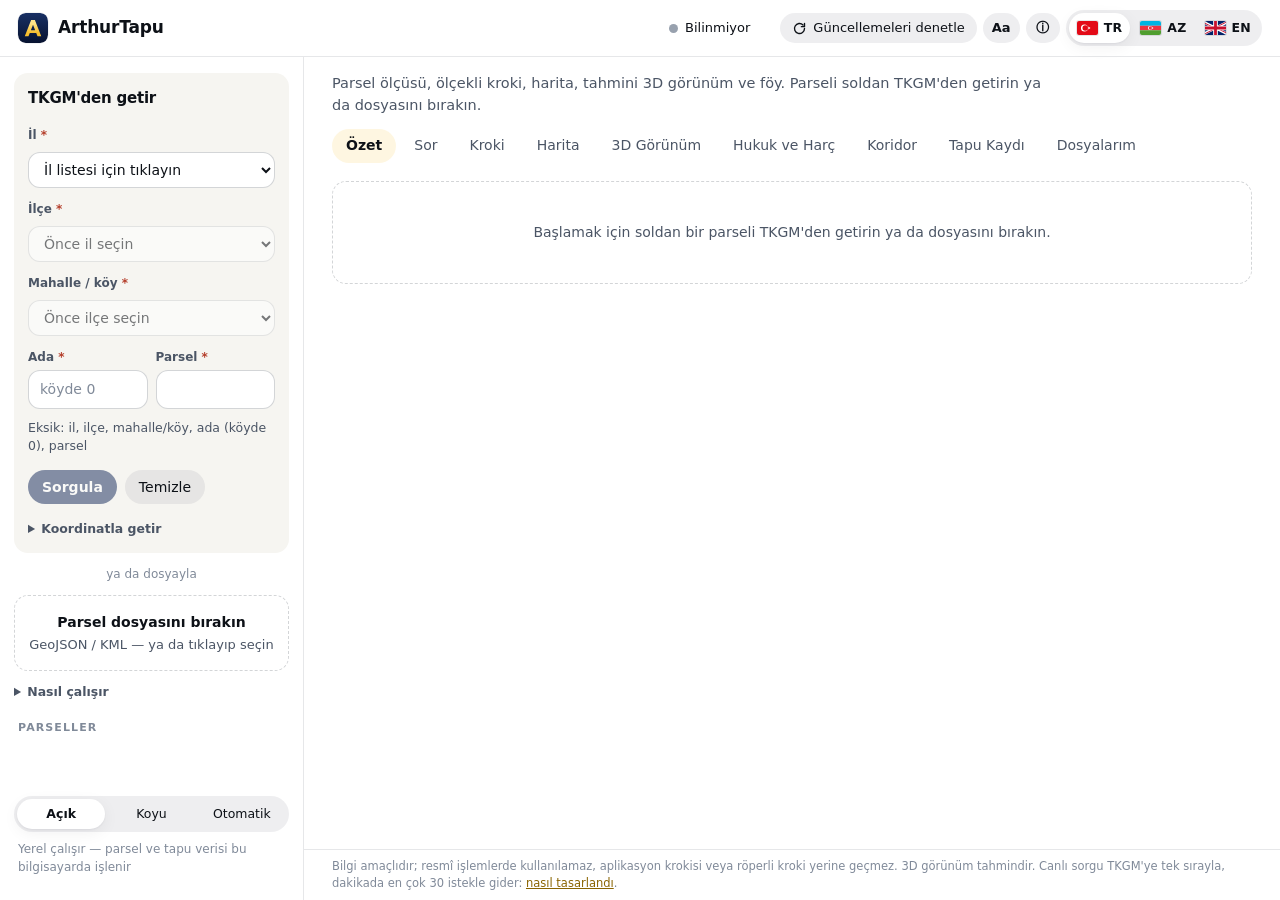
==== commit 758d6b71: "ArthurTapu 0.7.0: ortak üst şerit, güncelleme denetimi, TR/AZ/EN arayüz - Üst şerit (AL v3.3.1 sözle" ====
--- a/tkgm-mcp/ui/index.html
+++ b/tkgm-mcp/ui/index.html
@@ -5,18 +5,40 @@
 <meta name="viewport" content="width=device-width, initial-scale=1">
 <meta name="color-scheme" content="light dark">
 <meta name="tkgm-uyari-3d" content="__TKGM_UYARI_3D__">
-<title>ArthurLegal · Tapu</title>
+<title>ArthurTapu</title>
 <link rel="icon" href="/logo.png">
 <!--
-  ArthurLegal Tapu arayüzü. Görünüm AL Masası'yla aynı dildedir: renk ve biçim belirteçleri
+  ArthurTapu arayüzü. Görünüm AL Masası'yla aynı dildedir: renk ve biçim belirteçleri
   arthurlegal-app4all ortak/tasarim/al.css'ten (açık tema varsayılan, koyu tema AL laciverti),
   arma ArthurLegal-setup/varlik/simge.py'den. Tema seçimi bu sayfada saklanır (al.tema).
+
+  Üst şerit (AL v3.3.1 ortak sözleşmesi): TKGM durumu, sürüm, güncelleme denetimi, görünüm (yazı boyutu,
+  yüksek karşıtlık), yardım ve dil. Dil, yazı ve karşıtlık AL kuruluysa ortak tercih dosyasında
+  (KOK/veri/arayuz-tercihleri.json), değilse bu tarayıcıda durur.
+
+  Dil: kaynak metin Türkçedir ve sözlüğün anahtarıdır (ui/dil-az.json, ui/dil-en.json; sunucu sayfayı verirken
+  #tkgm-dil'e gömer). Sabit metinler data-cev (metin), data-cev-ph (yer tutucu), data-cev-title, data-cev-aria
+  ile işaretlidir; betikteki metinler cev("…") ile. Eksik çeviride test düşer. Araçların Claude'a giden
+  çıktıları, mevzuat ve tarife alıntıları, yer adları çevrilmez.
 -->
+<script type="application/json" id="tkgm-dil">"__TKGM_DIL__"</script>
+<script type="application/json" id="tkgm-tercih">"__TKGM_TERCIH__"</script>
 <script>
-/* Tema ilk boyamadan önce uygulanır: koyu temada beyaz bir an yanıp sönmesin. */
-(function () { var s = "acik"; try { s = localStorage.getItem("al.tema") || "acik"; } catch (e) { }
+/* Tema, dil, yazı boyutu ve karşıtlık ilk boyamadan önce uygulanır: ekran yanıp sönmesin. */
+(function () {
+  var k = document.documentElement, s = "acik", t = {};
+  try { s = localStorage.getItem("al.tema") || "acik"; } catch (e) { }
   var koyu = s === "koyu" || (s === "otomatik" && matchMedia("(prefers-color-scheme: dark)").matches);
-  document.documentElement.dataset.tema = koyu ? "koyu" : "acik"; })();
+  k.dataset.tema = koyu ? "koyu" : "acik";
+  try { t = JSON.parse(document.getElementById("tkgm-tercih").textContent); } catch (e) { }
+  if (!t || typeof t !== "object") t = {};
+  var yerel = function (a) { try { return localStorage.getItem(a); } catch (e) { return null; } };
+  var dil = t.kok ? t.dil : yerel("al.dil"), yazi = t.kok ? t.yazi : yerel("al.yazi");
+  var kar = t.kok ? t.karsitlik === true : yerel("al.karsitlik") === "1";
+  k.lang = ["tr", "az", "en"].indexOf(dil) < 0 ? "tr" : dil;
+  if (yazi === "buyuk" || yazi === "cok-buyuk") k.classList.add("yazi-" + yazi);
+  if (kar) k.classList.add("karsitlik");
+})();
 </script>
 <style>
 :root {
@@ -44,6 +66,7 @@
   --mavi-metin: #2c62b5;   --mavi-zemin: #edf3fd;
   --halka: rgb(44 98 181 / 0.35);
   --golge: 0 1px 2px rgb(13 24 38 / 0.05), 0 4px 16px rgb(13 24 38 / 0.06);
+  --nokta-yesil: #2f9e6a; --nokta-sari: #e0a722; --nokta-gri: #98a1ae;
 
   --yazi: -apple-system, BlinkMacSystemFont, "SF Pro Text", "Segoe UI Variable Text",
           "Segoe UI Variable", "Segoe UI", system-ui, Roboto, "Helvetica Neue", Arial, sans-serif;
@@ -54,13 +77,12 @@
   --k-grup: 14px;
   --k-alan: 12px;
   --k-hap: 999px;
-
-  --guvenli-ust: 0px;
-  --guvenli-sag: 0px;
-  --guvenli-alt: 0px;
-  --guvenli-sol: 0px;
   color-scheme: light;
-}
+  font-size: 100%;
+}
+/* Yazı boyutu: bütün yazı boyları rem'dir, kök ölçek büyür (Normal / %115 / %130). */
+:root.yazi-buyuk { font-size: 115%; }
+:root.yazi-cok-buyuk { font-size: 130%; }
 
 :root[data-tema="koyu"] {
   --zemin: #0a1430;
@@ -88,39 +110,94 @@
   --golge: 0 0 0 0.5px rgb(255 255 255 / 0.06);
   color-scheme: dark;
 }
+/* Yüksek karşıtlık: temadan bağımsız siyah yazı, beyaz zemin, lacivert kenarlar (#12285a maviye kaymaz). */
+:root.karsitlik, :root.karsitlik[data-tema="koyu"] {
+  --zemin: #ffffff; --yuzey: #ffffff; --grup: #ffffff; --grup-ust: #ffffff; --alan: #ffffff;
+  --cizgi: #12285a; --cizgi-guclu: #12285a;
+  --metin: #000000; --ikincil: #000000; --soluk: #1c2233;
+  --altin-metin: #12285a; --lacivert: #12285a; --birincil: #12285a; --birincil-yazi: #ffffff;
+  --dolgu: #ffffff; --dolgu-ust: #e6eaf3; --secili: #e6eaf3;
+  --nane-metin: #0b5a37; --nane-zemin: #ffffff;
+  --amber-metin: #5a3c00; --amber-zemin: #ffffff;
+  --kirmizi-metin: #8a1c0e; --kirmizi-zemin: #ffffff;
+  --mavi-metin: #12285a; --mavi-zemin: #ffffff;
+  --halka: #12285a; --golge: none;
+  --nokta-yesil: #0b6b40; --nokta-sari: #8a5a00; --nokta-gri: #4b5565;
+  color-scheme: light;
+}
+.karsitlik button, .karsitlik a.d, .karsitlik input, .karsitlik select, .karsitlik textarea,
+.karsitlik .kart, .karsitlik .grup, .karsitlik .uyari, .karsitlik .pk, .karsitlik .pano, .karsitlik .ayar { border: 1px solid #12285a; }
+.karsitlik .segment button[aria-pressed="true"], .karsitlik .sekmeler button.acik, .karsitlik .pk.secili { background: #12285a; color: #ffffff; }
+.karsitlik button.d, .karsitlik a.d { background: #12285a; color: #ffffff; }
+.karsitlik button.d.ikincil, .karsitlik a.d.ikincil { background: #ffffff; color: #12285a; }
+.karsitlik a, .karsitlik .bag, .karsitlik code { color: #12285a; text-decoration: underline; }
+.karsitlik a.d, .karsitlik a.menu-oge { text-decoration: none; }
+.karsitlik :focus-visible { outline: 2px solid #12285a !important; outline-offset: 2px; box-shadow: none !important; }
 *{box-sizing:border-box}
 html,body{height:100%;margin:0}[hidden]{display:none!important}
-body{background:var(--zemin);color:var(--metin);font:15px/1.5 var(--yazi);-webkit-font-smoothing:antialiased}
+body{background:var(--zemin);color:var(--metin);font:0.9375rem/1.5 var(--yazi);-webkit-font-smoothing:antialiased;display:flex;flex-direction:column}
 h1,h2,h3{font-family:var(--yazi-baslik);letter-spacing:-.015em;margin:0}
-h1{font-size:24px;line-height:1.25;font-weight:650}h3{font-size:15px;font-weight:600}
+h1{font-size:1.5rem;line-height:1.25;font-weight:650}h3{font-size:0.9375rem;font-weight:600}
 a{color:var(--altin-metin)}
-.masa{display:grid;grid-template-columns:304px minmax(0,1fr);height:100vh}
+.masa{display:grid;grid-template-columns:304px minmax(0,1fr);flex:1;min-height:0}
+
+/* ---- Üst şerit (dört arayüzde aynı sıra) ---- */
+.serit{flex:none;display:flex;align-items:center;justify-content:space-between;gap:10px 16px;flex-wrap:wrap;padding:10px 18px;border-bottom:.5px solid var(--cizgi);background:var(--zemin);position:relative;z-index:20}
+.serit-sol{display:flex;align-items:center;gap:10px;min-width:0}
+.serit-ad{font-size:1.0625rem;font-weight:700;letter-spacing:-.01em;white-space:nowrap}
+.serit-sag{display:flex;align-items:center;gap:6px;flex-wrap:wrap;justify-content:flex-end}
+.arma{flex:none;width:30px;height:30px;border-radius:8px;display:block;box-shadow:0 0 0 .5px var(--cizgi)}
+.acilir{position:relative}
+.s-durum{min-height:30px;padding:0 10px;font-size:0.8125rem;background:transparent;gap:7px}
+.s-durum:hover{background:var(--dolgu)}
+.nokta{flex:none;width:9px;height:9px;border-radius:50%;display:inline-block;background:var(--nokta-gri)}
+.nokta.yesil{background:var(--nokta-yesil)}.nokta.sari{background:var(--nokta-sari)}.nokta.gri{background:var(--nokta-gri)}
+.s-surum{font-size:0.75rem;color:var(--soluk);padding:0 4px;white-space:nowrap}
+.s-dugme{min-height:30px;padding:0 12px;font-size:0.8125rem;position:relative}
+#s-guncelle-yazi{max-width:30ch;overflow:hidden;text-overflow:ellipsis;white-space:nowrap}
+.s-dugme.kare{min-width:34px;padding:0 9px;font-weight:600}
+.s-dugme svg.dondur{width:15px;height:15px;flex:none}
+.s-dugme.donuyor svg.dondur{animation:don 1s linear infinite}
+@keyframes don{to{transform:rotate(360deg)}}
+.altin-nokta{position:absolute;top:3px;right:5px;width:8px;height:8px;border-radius:50%;background:var(--altin);box-shadow:0 0 0 1.5px var(--zemin)}
+.pano{position:absolute;right:0;top:calc(100% + 6px);z-index:50;min-width:250px;width:max-content;max-width:min(380px,calc(100vw - 32px));background:var(--yuzey);border:.5px solid var(--cizgi-guclu);border-radius:var(--k-grup);box-shadow:0 8px 28px rgb(13 24 38 / .16);padding:12px 14px;font-size:0.8438rem;white-space:normal}
+.pano h3{margin-bottom:6px}.pano ul{margin:6px 0;padding-left:18px}.pano li{margin:3px 0}
+.pano .dugmeler{margin-top:12px}
+.pano.menu{display:flex;flex-direction:column;gap:4px;padding:8px;min-width:220px}
+.menu-baslik{font-size:0.6875rem;font-weight:600;letter-spacing:.08em;text-transform:uppercase;color:var(--soluk);padding:4px 6px 2px}
+.menu-oge{justify-content:space-between;width:100%;min-height:34px;padding:0 10px;border-radius:10px;background:transparent;color:var(--metin);text-decoration:none;font-size:0.875rem;font-weight:500;display:flex;align-items:center;gap:10px}
+.menu-oge:hover{background:var(--dolgu)}
+.anahtar{flex:none;width:30px;height:18px;border-radius:9px;background:var(--dolgu-ust);position:relative}
+.anahtar::after{content:"";position:absolute;top:2px;left:2px;width:14px;height:14px;border-radius:50%;background:var(--yuzey);box-shadow:0 1px 2px rgb(0 0 0 / .3);transition:left .12s}
+[aria-pressed="true"]>.anahtar{background:var(--birincil)}[aria-pressed="true"]>.anahtar::after{left:14px}
+.dil-secimi{flex:none}
+.dil-secimi button{flex:none;min-height:28px;padding:0 8px;gap:6px;font-size:0.7812rem;font-weight:600;letter-spacing:.02em}
+.dil-secimi svg{flex:none;width:21px;height:14px;border-radius:2px;box-shadow:0 0 0 1px var(--cizgi)}
+.duyuru{position:fixed;left:50%;bottom:22px;transform:translateX(-50%);z-index:60;background:var(--lacivert);color:#fff;padding:9px 16px;border-radius:var(--k-hap);font-size:0.8438rem;box-shadow:var(--golge);max-width:calc(100vw - 32px)}
+:root[data-tema="koyu"]:not(.karsitlik) .duyuru{background:#f2f4f8;color:#0a1430}
+.duyuru:empty{display:none}
 
 /* ---- Sol panel (Masa'daki gibi) ---- */
 .panel{display:flex;flex-direction:column;gap:12px;padding:16px 14px;border-right:.5px solid var(--cizgi);background:var(--zemin);overflow:auto}
-.panel-ust{display:flex;align-items:center;gap:10px;padding:2px 4px 4px}
-.arma{flex:none;width:30px;height:30px;border-radius:8px;display:block;box-shadow:0 0 0 .5px var(--cizgi)}
-.marka{font-weight:700;font-size:15px;letter-spacing:-.01em;white-space:nowrap}.marka span{color:var(--altin-metin)}
-.modul-adi{color:var(--ikincil);font-size:15px;font-weight:500;white-space:nowrap}
-.bolum-adi{font-size:11px;font-weight:600;letter-spacing:.1em;text-transform:uppercase;color:var(--soluk);padding:6px 4px 0}
+.bolum-adi{font-size:0.6875rem;font-weight:600;letter-spacing:.1em;text-transform:uppercase;color:var(--soluk);padding:6px 4px 0}
 .grup{display:flex;flex-direction:column;gap:4px;padding:14px;background:var(--grup);border-radius:var(--k-grup)}
 .grup h3{margin-bottom:4px}
-.veya{font-size:12px;color:var(--soluk);text-align:center}
-.birak{border:1px dashed var(--cizgi-guclu);border-radius:var(--k-grup);padding:16px 12px;text-align:center;color:var(--ikincil);font-size:13px;cursor:pointer;transition:background-color .12s}
+.veya{font-size:0.75rem;color:var(--soluk);text-align:center}
+.birak{border:1px dashed var(--cizgi-guclu);border-radius:var(--k-grup);padding:16px 12px;text-align:center;color:var(--ikincil);font-size:0.8125rem;cursor:pointer;transition:background-color .12s}
 .birak.ustunde,.birak:hover{background:var(--grup)}
-.birak b{color:var(--metin);display:block;font-size:14px;margin-bottom:2px}
-.nasil{font-size:12.5px;color:var(--ikincil)}.nasil summary{cursor:pointer;font-weight:600;color:var(--ikincil)}
+.birak b{color:var(--metin);display:block;font-size:0.875rem;margin-bottom:2px}
+.nasil{font-size:0.7812rem;color:var(--ikincil)}.nasil summary{cursor:pointer;font-weight:600;color:var(--ikincil)}
 .adim{margin:6px 0 0;padding-left:18px}.adim li{margin:3px 0}
 .panel-alt{margin-top:auto;display:flex;flex-direction:column;gap:8px;padding-top:6px}
 .segment{display:flex;gap:2px;padding:3px;border-radius:var(--k-hap);background:var(--dolgu)}
-.segment button{flex:1;min-height:30px;padding:0 8px;font-size:12.5px;background:transparent}
+.segment button{flex:1;min-height:30px;padding:0 8px;font-size:0.7812rem;background:transparent}
 .segment button[aria-pressed="true"]{background:var(--yuzey);box-shadow:var(--golge);font-weight:600}
-.surum,.yerel{font-size:12px;color:var(--soluk);padding:0 4px}
+.surum,.yerel{font-size:0.75rem;color:var(--soluk);padding:0 4px}
 
 /* ---- İçerik ---- */
 .icerik{display:flex;flex-direction:column;min-width:0;min-height:0}
-.icerik-ust{padding:22px 28px 6px}
-.alt-yazi{margin:4px 0 0;color:var(--ikincil);font-size:14.5px;max-width:78ch}
+.icerik-ust{padding:16px 28px 2px}
+.alt-yazi{margin:0;color:var(--ikincil);font-size:0.9062rem;max-width:78ch}
 .sekmeler{display:flex;flex-wrap:wrap;gap:4px;padding:10px 28px 8px}
 .sekmeler button{flex:none;min-height:34px;padding:0 14px;background:transparent;color:var(--ikincil);font-weight:500;white-space:nowrap}
 .sekmeler button:hover{background:var(--dolgu)}
@@ -130,107 +207,150 @@
 .izgara{display:grid;grid-template-columns:repeat(auto-fit,minmax(320px,1fr));gap:14px}
 .kart{background:var(--yuzey);border:.5px solid var(--cizgi);border-radius:var(--k-kart);box-shadow:var(--golge);padding:16px 18px;min-width:0}
 .kart h3{margin-bottom:10px}
-table{width:100%;border-collapse:collapse;font-size:13.5px}
+table{width:100%;border-collapse:collapse;font-size:0.8438rem}
 td,th{padding:5px 6px;border-bottom:.5px solid var(--cizgi);text-align:left;vertical-align:top}
 td:first-child{color:var(--ikincil);white-space:nowrap}th{color:var(--ikincil);font-weight:600}
-.uyari{background:var(--amber-zemin);color:var(--amber-metin);padding:10px 14px;border-radius:var(--k-alan);margin:8px 0;font-size:13.5px;line-height:1.45}
+.uyari{background:var(--amber-zemin);color:var(--amber-metin);padding:10px 14px;border-radius:var(--k-alan);margin:8px 0;font-size:0.8438rem;line-height:1.45}
 .uyari.hata{background:var(--kirmizi-zemin);color:var(--kirmizi-metin)}
 .uyari.bilgi{background:var(--mavi-zemin);color:var(--mavi-metin)}
 .uyari3d{font-weight:500}
 .dugmeler{display:flex;flex-wrap:wrap;gap:8px;margin-top:10px;align-items:center}
 
 /* ---- Düğmeler, alanlar (al.css) ---- */
-button,a.d{font:inherit;font-size:14px;font-weight:500;display:inline-flex;align-items:center;justify-content:center;gap:6px;min-height:34px;padding:0 14px;border:0;border-radius:var(--k-hap);background:var(--dolgu);color:var(--metin);cursor:pointer;text-decoration:none;transition:background-color .12s,transform .12s,opacity .12s}
+button,a.d{font:inherit;font-size:0.875rem;font-weight:500;display:inline-flex;align-items:center;justify-content:center;gap:6px;min-height:34px;padding:0 14px;border:0;border-radius:var(--k-hap);background:var(--dolgu);color:var(--metin);cursor:pointer;text-decoration:none;transition:background-color .12s,transform .12s,opacity .12s}
 button:hover,a.d:hover{background:var(--dolgu-ust)}button:active{transform:scale(.97)}
 button.d,a.d{background:var(--birincil);color:var(--birincil-yazi);font-weight:600}
 button.d:hover,a.d:hover{opacity:.9;background:var(--birincil)}
 button.d.ikincil,a.d.ikincil{background:var(--dolgu);color:var(--metin);font-weight:500}
 button.d.ikincil:hover,a.d.ikincil:hover{background:var(--dolgu-ust)}
 button:disabled{opacity:.5;cursor:default;transform:none}
-button:focus-visible,a:focus-visible,input:focus-visible,select:focus-visible,textarea:focus-visible{outline:none;box-shadow:0 0 0 3px var(--halka)}
-input,select,textarea{font:inherit;font-size:14px;color:var(--metin);background:var(--yuzey);border:.5px solid var(--cizgi-guclu);border-radius:var(--k-alan);padding:8px 11px;width:100%;min-width:0}
+button:focus-visible,a:focus-visible,input:focus-visible,select:focus-visible,textarea:focus-visible,summary:focus-visible{outline:none;box-shadow:0 0 0 3px var(--halka)}
+input,select,textarea{font:inherit;font-size:0.875rem;color:var(--metin);background:var(--yuzey);border:.5px solid var(--cizgi-guclu);border-radius:var(--k-alan);padding:8px 11px;width:100%;min-width:0}
 input[type=checkbox]{width:auto;vertical-align:middle;accent-color:var(--birincil)}
 input::placeholder,textarea::placeholder{color:var(--soluk)}
-textarea{min-height:170px;font-family:Consolas,"SF Mono",monospace;font-size:12.5px;resize:vertical}
-label{display:block;font-size:12px;font-weight:600;color:var(--ikincil);margin:8px 0 4px}
+textarea{min-height:170px;font-family:Consolas,"SF Mono",monospace;font-size:0.7812rem;resize:vertical}
+label{display:block;font-size:0.75rem;font-weight:600;color:var(--ikincil);margin:8px 0 4px}
 .zorunlu{color:var(--kirmizi-metin)}.ikili{display:flex;gap:8px}.ikili>div{flex:1;min-width:0}
 select:disabled,input:disabled{opacity:.55}.gecersiz{border-color:var(--kirmizi-metin)!important}
-.koordinat{margin-top:8px;font-size:12.5px;color:var(--ikincil)}.koordinat summary{cursor:pointer;font-weight:600}
+.koordinat{margin-top:8px;font-size:0.7812rem;color:var(--ikincil)}.koordinat summary{cursor:pointer;font-weight:600}
 #f-uyari{margin-top:6px;min-height:18px}
 .liste{display:flex;flex-direction:column;gap:6px}
 .pk{background:var(--yuzey);border:.5px solid var(--cizgi);border-radius:var(--k-grup);padding:9px 12px;cursor:pointer}
 .pk:hover{border-color:var(--cizgi-guclu)}.pk.secili{background:var(--secili);border-color:transparent}
-.pk b{display:block;font-size:13.5px;font-weight:600}.pk small{color:var(--ikincil)}
-.cerceve{width:100%;height:calc(100vh - 250px);min-height:420px;border:.5px solid var(--cizgi);border-radius:var(--k-grup);background:#fff;display:block}
-.kroki{background:#fff;border-radius:var(--k-grup);border:.5px solid var(--cizgi);max-width:100%;height:calc(100vh - 240px);display:block;margin:0 auto}
-.bos{padding:40px 20px;border-radius:var(--k-grup);border:.5px dashed var(--cizgi-guclu);color:var(--ikincil);text-align:center;font-size:14px}
-.kucuk{font-size:12.5px;color:var(--ikincil)}code{color:var(--altin-metin)}
+.pk b{display:block;font-size:0.8438rem;font-weight:600}.pk small{color:var(--ikincil)}
+.cerceve{width:100%;height:calc(100vh - 300px);min-height:420px;border:.5px solid var(--cizgi);border-radius:var(--k-grup);background:#fff;display:block}
+.kroki{background:#fff;border-radius:var(--k-grup);border:.5px solid var(--cizgi);max-width:100%;height:calc(100vh - 290px);display:block;margin:0 auto}
+.bos{padding:40px 20px;border-radius:var(--k-grup);border:.5px dashed var(--cizgi-guclu);color:var(--ikincil);text-align:center;font-size:0.875rem}
+.kucuk{font-size:0.7812rem;color:var(--ikincil)}code{color:var(--altin-metin)}
 .bag{color:var(--altin-metin)}
-pre.metin{white-space:pre-wrap;word-break:break-word;font:13.5px/1.5 var(--yazi);margin:6px 0 0}
+pre.metin{white-space:pre-wrap;word-break:break-word;font:0.8438rem/1.5 var(--yazi);margin:6px 0 0}
 .cevap{border-top:.5px solid var(--cizgi);padding:10px 0}.cevap:first-child{border-top:0}
-.ayar{display:flex;flex-wrap:wrap;gap:8px 12px;align-items:center;margin-bottom:12px;padding:12px 14px;border-radius:var(--k-grup);background:var(--grup);font-size:13.5px}
+.ayar{display:flex;flex-wrap:wrap;gap:8px 12px;align-items:center;margin-bottom:12px;padding:12px 14px;border-radius:var(--k-grup);background:var(--grup);font-size:0.8438rem}
 .ayar .durum{font-weight:600}.ayar input{flex:1 1 220px;width:auto}
 .secenekler{display:flex;flex-wrap:wrap;gap:8px 16px;align-items:center;margin:10px 0}
-.secenekler label{display:inline-flex;align-items:center;gap:6px;margin:0;font-size:13.5px;font-weight:500;color:var(--metin)}
+.secenekler label{display:inline-flex;align-items:center;gap:6px;margin:0;font-size:0.8438rem;font-weight:500;color:var(--metin)}
 .secenekler input[type=number]{width:90px}
-footer{padding:8px 28px;font-size:11.5px;color:var(--soluk);border-top:.5px solid var(--cizgi)}
+footer{padding:8px 28px;font-size:0.7188rem;color:var(--soluk);border-top:.5px solid var(--cizgi)}
 @media (max-width:860px){
-  .masa{grid-template-columns:minmax(0,1fr);height:auto;min-height:100vh}
+  body{height:auto;min-height:100vh}
+  .masa{grid-template-columns:minmax(0,1fr)}
   .panel{border-right:0;border-bottom:.5px solid var(--cizgi);overflow:visible}
   .icerik-ust,.sekmeler,.govde,footer{padding-left:16px;padding-right:16px}
+  .serit{padding:8px 16px}
   .cerceve,.kroki{height:70vh}
 }
-@media (prefers-reduced-motion:reduce){button{transition:none}button:active{transform:none}}
+@media (max-width:600px){
+  .acilir{position:static}
+  .pano{left:16px;right:16px;width:auto;max-width:none}
+  .dil-secimi button{padding:0 6px}.dil-secimi button span{display:none}
+  .s-durum span:not(.nokta){display:none}
+}
+@media (prefers-reduced-motion:reduce){button{transition:none}button:active{transform:none}.s-dugme.donuyor svg.dondur{animation:none}}
 </style>
 </head>
 <body>
+<header class="serit">
+  <div class="serit-sol"><svg class="arma" viewBox="0 0 100 100" role="img" data-cev-aria="ArthurLegal arması"><defs><linearGradient id="alArmaZ" x1="0" y1="0" x2="0" y2="1"><stop offset="0" stop-color="#183064"/><stop offset="1" stop-color="#071230"/></linearGradient><linearGradient id="alArmaA" x1="0" y1="0.2" x2="0" y2="0.8"><stop offset="0" stop-color="#FFE48A"/><stop offset="1" stop-color="#F7BE2D"/></linearGradient></defs><path fill="url(#alArmaZ)" d="M100.00 50.00L99.90 69.75L99.61 76.01L99.13 80.49L98.44 84.05L97.55 87.01L96.44 89.52L95.11 91.68L93.53 93.53L91.68 95.11L89.52 96.44L87.01 97.55L84.05 98.44L80.49 99.13L76.01 99.61L69.75 99.90L50.00 100.00L30.25 99.90L23.99 99.61L19.51 99.13L15.95 98.44L12.99 97.55L10.48 96.44L8.32 95.11L6.47 93.53L4.89 91.68L3.56 89.52L2.45 87.01L1.56 84.05L0.87 80.49L0.39 76.01L0.10 69.75L0.00 50.00L0.10 30.25L0.39 23.99L0.87 19.51L1.56 15.95L2.45 12.99L3.56 10.48L4.89 8.32L6.47 6.47L8.32 4.89L10.48 3.56L12.99 2.45L15.95 1.56L19.51 0.87L23.99 0.39L30.25 0.10L50.00 0.00L69.75 0.10L76.01 0.39L80.49 0.87L84.05 1.56L87.01 2.45L89.52 3.56L91.68 4.89L93.53 6.47L95.11 8.32L96.44 10.48L97.55 12.99L98.44 15.95L99.13 19.51L99.61 23.99L99.90 30.25Z"/><path fill="url(#alArmaA)" d="M43.75 23.50L56.25 23.50L35.00 77.50L22.50 77.50ZM43.75 23.50L56.25 23.50L77.50 77.50L65.00 77.50ZM30.50 57.50L69.50 57.50L69.50 66.75L30.50 66.75Z"/></svg><h1 class="serit-ad">ArthurTapu</h1></div>
+  <div class="serit-sag">
+    <div class="acilir">
+      <button type="button" class="s-durum" id="s-durum" aria-expanded="false" aria-controls="s-durum-pano"><span class="nokta gri" id="s-durum-nokta" aria-hidden="true"></span><span id="s-durum-yazi"></span></button>
+      <div class="pano" id="s-durum-pano" hidden></div>
+    </div>
+    <span class="s-surum" id="s-surum"></span>
+    <div class="acilir">
+      <button type="button" class="s-dugme" id="s-guncelle" aria-expanded="false" aria-controls="s-guncelle-pano"><svg class="dondur" viewBox="0 0 24 24" aria-hidden="true" fill="none" stroke="currentColor" stroke-width="2.2" stroke-linecap="round" stroke-linejoin="round"><path d="M20 12a8 8 0 1 1-2.34-5.66"/><path d="M20 4v5h-5"/></svg><span id="s-guncelle-yazi"></span><span class="altin-nokta" id="s-guncelle-nokta" hidden></span></button>
+      <div class="pano" id="s-guncelle-pano" role="dialog" aria-labelledby="s-guncelle-baslik" hidden></div>
+    </div>
+    <div class="acilir">
+      <button type="button" class="s-dugme kare" id="s-aa" aria-expanded="false" aria-controls="s-aa-pano" data-cev-aria="Görünüm: yazı boyutu ve karşıtlık" data-cev-title="Görünüm">Aa</button>
+      <div class="pano menu" id="s-aa-pano" hidden>
+        <div class="menu-baslik" data-cev>Yazı boyutu</div>
+        <div class="segment" role="group" id="s-yazi" data-cev-aria="Yazı boyutu"><button type="button" data-yazi="normal" data-cev>Normal</button><button type="button" data-yazi="buyuk" data-cev>Büyük</button><button type="button" data-yazi="cok-buyuk" data-cev>Çok büyük</button></div>
+        <button type="button" class="menu-oge" id="s-karsitlik" aria-pressed="false"><span data-cev>Yüksek karşıtlık</span><span class="anahtar" aria-hidden="true"></span></button>
+      </div>
+    </div>
+    <div class="acilir">
+      <button type="button" class="s-dugme kare" id="s-bilgi" aria-expanded="false" aria-controls="s-bilgi-pano" data-cev-aria="Yardım" data-cev-title="Yardım">&#9432;</button>
+      <div class="pano menu" id="s-bilgi-pano" hidden>
+        <button type="button" class="menu-oge" id="s-yenilikler" data-cev>Yenilikler</button>
+        <button type="button" class="menu-oge" id="s-kopyala" data-cev>Sistem bilgisini kopyala</button>
+        <a class="menu-oge" id="s-rehber" href="https://github.com/beerbottle90/ArthurLegal/tree/main/docs/rehber" target="_blank" rel="noopener noreferrer" data-cev>Kullanıcı rehberi</a>
+      </div>
+      <div class="pano" id="s-yenilik-pano" role="dialog" aria-labelledby="s-yenilik-baslik" hidden></div>
+    </div>
+    <div class="segment dil-secimi" role="group" id="s-dil" data-cev-aria="Dil"></div>
+  </div>
+</header>
+<div class="duyuru" id="s-duyuru" role="status" aria-live="polite"></div>
+<template id="t-bayrak-tr"><svg viewBox="0 0 1200 800" preserveAspectRatio="xMidYMid slice" aria-hidden="true"><path fill="#E30A17" d="M0 0h1200v800H0z"/><circle cx="425" cy="400" r="200" fill="#fff"/><circle cx="475" cy="400" r="160" fill="#E30A17"/><path fill="#fff" d="M583.334 400l180.901 58.779-111.804-153.885v190.212l111.804-153.885z"/></svg></template>
+<template id="t-bayrak-az"><svg viewBox="0 0 1200 600" preserveAspectRatio="xMidYMid slice" aria-hidden="true"><path fill="#00B5E2" d="M0 0h1200v200H0z"/><path fill="#EF3340" d="M0 200h1200v200H0z"/><path fill="#509E2F" d="M0 400h1200v200H0z"/><circle cx="580" cy="300" r="90" fill="#fff"/><circle cx="600" cy="300" r="75" fill="#EF3340"/><path fill="#fff" d="M680.000 250.000L689.567 276.903L715.355 264.645L703.097 290.433L730.000 300.000L703.097 309.567L715.355 335.355L689.567 323.097L680.000 350.000L670.433 323.097L644.645 335.355L656.903 309.567L630.000 300.000L656.903 290.433L644.645 264.645L670.433 276.903z"/></svg></template>
+<template id="t-bayrak-en"><svg viewBox="0 0 60 30" preserveAspectRatio="xMidYMid slice" aria-hidden="true"><clipPath id="bayrak-en-k"><path d="M30 15h30v15zv15H0zH0V0zV0h30z"/></clipPath><path fill="#012169" d="M0 0v30h60V0z"/><path stroke="#fff" stroke-width="6" d="M0 0l60 30m0-30L0 30"/><path stroke="#C8102E" stroke-width="4" clip-path="url(#bayrak-en-k)" d="M0 0l60 30m0-30L0 30"/><path stroke="#fff" stroke-width="10" d="M30 0v30M0 15h60"/><path stroke="#C8102E" stroke-width="6" d="M30 0v30M0 15h60"/></svg></template>
 <div class="masa">
 <aside class="panel">
-  <div class="panel-ust"><svg class="arma" viewBox="0 0 100 100" role="img" aria-label="ArthurLegal arması"><defs><linearGradient id="alArmaZ" x1="0" y1="0" x2="0" y2="1"><stop offset="0" stop-color="#183064"/><stop offset="1" stop-color="#071230"/></linearGradient><linearGradient id="alArmaA" x1="0" y1="0.2" x2="0" y2="0.8"><stop offset="0" stop-color="#FFE48A"/><stop offset="1" stop-color="#F7BE2D"/></linearGradient></defs><path fill="url(#alArmaZ)" d="M100.00 50.00L99.90 69.75L99.61 76.01L99.13 80.49L98.44 84.05L97.55 87.01L96.44 89.52L95.11 91.68L93.53 93.53L91.68 95.11L89.52 96.44L87.01 97.55L84.05 98.44L80.49 99.13L76.01 99.61L69.75 99.90L50.00 100.00L30.25 99.90L23.99 99.61L19.51 99.13L15.95 98.44L12.99 97.55L10.48 96.44L8.32 95.11L6.47 93.53L4.89 91.68L3.56 89.52L2.45 87.01L1.56 84.05L0.87 80.49L0.39 76.01L0.10 69.75L0.00 50.00L0.10 30.25L0.39 23.99L0.87 19.51L1.56 15.95L2.45 12.99L3.56 10.48L4.89 8.32L6.47 6.47L8.32 4.89L10.48 3.56L12.99 2.45L15.95 1.56L19.51 0.87L23.99 0.39L30.25 0.10L50.00 0.00L69.75 0.10L76.01 0.39L80.49 0.87L84.05 1.56L87.01 2.45L89.52 3.56L91.68 4.89L93.53 6.47L95.11 8.32L96.44 10.48L97.55 12.99L98.44 15.95L99.13 19.51L99.61 23.99L99.90 30.25Z"/><path fill="url(#alArmaA)" d="M43.75 23.50L56.25 23.50L35.00 77.50L22.50 77.50ZM43.75 23.50L56.25 23.50L77.50 77.50L65.00 77.50ZM30.50 57.50L69.50 57.50L69.50 66.75L30.50 66.75Z"/></svg><span class="marka">Arthur<span>Legal</span></span><span class="modul-adi">· Tapu</span></div>
-  <section class="grup canli" id="f"><h3>TKGM'den getir</h3>
-    <label for="f-il">İl <span class="zorunlu">*</span></label>
-    <select id="f-il"><option value="">İl listesi için tıklayın</option></select>
-    <label for="f-ilce">İlçe <span class="zorunlu">*</span></label>
-    <select id="f-ilce" disabled><option value="">Önce il seçin</option></select>
-    <label for="f-mahalle">Mahalle / köy <span class="zorunlu">*</span></label>
-    <select id="f-mahalle" disabled><option value="">Önce ilçe seçin</option></select>
+  <section class="grup canli" id="f"><h3 data-cev>TKGM'den getir</h3>
+    <label for="f-il"><span data-cev>İl</span> <span class="zorunlu">*</span></label>
+    <select id="f-il"><option value="" data-cev>İl listesi için tıklayın</option></select>
+    <label for="f-ilce"><span data-cev>İlçe</span> <span class="zorunlu">*</span></label>
+    <select id="f-ilce" disabled><option value="" data-cev>Önce il seçin</option></select>
+    <label for="f-mahalle"><span data-cev>Mahalle / köy</span> <span class="zorunlu">*</span></label>
+    <select id="f-mahalle" disabled><option value="" data-cev>Önce ilçe seçin</option></select>
     <div class="ikili">
-      <div><label for="f-ada">Ada <span class="zorunlu">*</span></label><input id="f-ada" inputmode="numeric" maxlength="6" placeholder="köyde 0" autocomplete="off"></div>
-      <div><label for="f-parsel">Parsel <span class="zorunlu">*</span></label><input id="f-parsel" inputmode="numeric" maxlength="6" autocomplete="off"></div>
+      <div><label for="f-ada"><span data-cev>Ada</span> <span class="zorunlu">*</span></label><input id="f-ada" inputmode="numeric" maxlength="6" data-cev-ph="köyde 0" placeholder="köyde 0" autocomplete="off"></div>
+      <div><label for="f-parsel"><span data-cev>Parsel</span> <span class="zorunlu">*</span></label><input id="f-parsel" inputmode="numeric" maxlength="6" autocomplete="off"></div>
     </div>
     <div class="kucuk" id="f-uyari" aria-live="polite"></div>
-    <div class="dugmeler"><button class="d" id="f-sorgula" type="button" disabled>Sorgula</button><button class="d ikincil" id="f-temizle" type="button">Temizle</button></div>
+    <div class="dugmeler"><button class="d" id="f-sorgula" type="button" disabled data-cev>Sorgula</button><button class="d ikincil" id="f-temizle" type="button" data-cev>Temizle</button></div>
     <div id="canli-sonuc"></div>
-    <details class="koordinat"><summary>Koordinatla getir</summary>
+    <details class="koordinat"><summary data-cev>Koordinatla getir</summary>
       <div class="ikili">
-        <div><label for="f-enlem">Enlem</label><input id="f-enlem" inputmode="decimal" maxlength="12" placeholder="39.9115" autocomplete="off"></div>
-        <div><label for="f-boylam">Boylam</label><input id="f-boylam" inputmode="decimal" maxlength="12" placeholder="32.8506" autocomplete="off"></div>
+        <div><label for="f-enlem" data-cev>Enlem</label><input id="f-enlem" inputmode="decimal" maxlength="12" placeholder="39.9115" autocomplete="off"></div>
+        <div><label for="f-boylam" data-cev>Boylam</label><input id="f-boylam" inputmode="decimal" maxlength="12" placeholder="32.8506" autocomplete="off"></div>
       </div>
-      <div class="dugmeler"><button class="d ikincil" id="f-konum" type="button" disabled>Noktadaki parseli getir</button></div>
+      <div class="dugmeler"><button class="d ikincil" id="f-konum" type="button" disabled data-cev>Noktadaki parseli getir</button></div>
     </details>
   </section>
-  <div class="veya">ya da dosyayla</div>
-  <div class="birak" id="birak"><b>Parsel dosyasını bırakın</b>GeoJSON / KML — ya da tıklayıp seçin<input type="file" id="dosya" accept=".json,.geojson,.kml" multiple hidden></div>
-  <details class="nasil"><summary>Nasıl çalışır</summary>
+  <div class="veya" data-cev>ya da dosyayla</div>
+  <div class="birak" id="birak" role="button" tabindex="0"><b data-cev>Parsel dosyasını bırakın</b><span data-cev>GeoJSON / KML — ya da tıklayıp seçin</span><input type="file" id="dosya" accept=".json,.geojson,.kml" multiple hidden></div>
+  <details class="nasil"><summary data-cev>Nasıl çalışır</summary>
   <ol class="adim">
-    <li>İl, ilçe ve mahalleyi TKGM'nin kendi listesinden seçin; ada ve parseli yalnız rakamla yazın (köy parsellerinde ada 0). Sorgula, bütün alanlar geçerli olunca açılır.</li>
-    <li>İlk canlı istekte bir onay kartı çıkar; parsel bilgisi TKGM Parsel Sorgu'nun herkese açık verisinden gelir. Gelen kayıt istenenle karşılaştırılır, fark varsa uyarı çıkar.</li>
-    <li>Elinizde <a href="https://parselsorgu.tkgm.gov.tr/" target="_blank" rel="noopener">Parsel Sorgu</a>'dan indirilmiş GeoJSON/KML varsa yukarıya bırakın.</li>
+    <li data-cev>İl, ilçe ve mahalleyi TKGM'nin kendi listesinden seçin; ada ve parseli yalnız rakamla yazın (köy parsellerinde ada 0). Sorgula, bütün alanlar geçerli olunca açılır.</li>
+    <li data-cev>İlk canlı istekte bir onay kartı çıkar; parsel bilgisi TKGM Parsel Sorgu'nun herkese açık verisinden gelir. Gelen kayıt istenenle karşılaştırılır, fark varsa uyarı çıkar.</li>
+    <li id="nasil-dosya"></li>
   </ol></details>
-  <div class="bolum-adi">Parseller</div>
+  <div class="bolum-adi" data-cev>Parseller</div>
   <div class="liste" id="liste"></div>
   <div class="panel-alt">
-    <div class="segment tema-secimi" role="group" aria-label="Tema">
-      <button type="button" data-tema="acik">Açık</button><button type="button" data-tema="koyu">Koyu</button><button type="button" data-tema="otomatik">Otomatik</button>
+    <div class="segment tema-secimi" role="group" data-cev-aria="Tema">
+      <button type="button" data-tema="acik" data-cev>Açık</button><button type="button" data-tema="koyu" data-cev>Koyu</button><button type="button" data-tema="otomatik" data-cev>Otomatik</button>
     </div>
-    <div class="yerel" title="Parsel dosyası ve tapu metni bu bilgisayarda işlenir. Canlı parsel sorgusu TKGM Parsel Sorgu'ya bu bilgisayardan, dakikada en çok 30 istekle gider. Harita ve 3D sekmeleri yalnız siz açınca OpenStreetMap (ya da anahtarınızla Esri) karolarını, Copernicus yükseklik verisini ve Overture bina tabanlarını çeker; bu, parselin konumunu o sunuculara bildirir.">Yerel çalışır — parsel ve tapu verisi bu bilgisayarda işlenir</div>
+    <div class="yerel" data-cev data-cev-title="Parsel dosyası ve tapu metni bu bilgisayarda işlenir. Canlı parsel sorgusu TKGM Parsel Sorgu'ya bu bilgisayardan, dakikada en çok 30 istekle gider. Harita ve 3D sekmeleri yalnız siz açınca OpenStreetMap (ya da anahtarınızla Esri) karolarını, Copernicus yükseklik verisini ve Overture bina tabanlarını çeker; bu, parselin konumunu o sunuculara bildirir.">Yerel çalışır — parsel ve tapu verisi bu bilgisayarda işlenir</div>
     <div class="surum" id="surum"></div>
   </div>
 </aside>
 <main class="icerik">
-  <header class="icerik-ust"><h1>ArthurTapu</h1>
-    <p class="alt-yazi">Parsel ölçüsü, ölçekli kroki, harita, tahmini 3D görünüm ve föy. Parseli soldan TKGM'den getirin ya da dosyasını bırakın.</p></header>
-  <nav id="nav" class="sekmeler" aria-label="Tapu sekmeleri"></nav>
+  <div class="icerik-ust">
+    <p class="alt-yazi" data-cev>Parsel ölçüsü, ölçekli kroki, harita, tahmini 3D görünüm ve föy. Parseli soldan TKGM'den getirin ya da dosyasını bırakın.</p></div>
+  <nav id="nav" class="sekmeler" data-cev-aria="Tapu sekmeleri"></nav>
   <div class="govde">
     <div class="sek" data-ad="Özet" id="ozet"></div>
     <div class="sek" data-ad="Sor" id="sor"></div>
@@ -242,7 +362,7 @@
     <div class="sek" data-ad="Tapu Kaydı" id="tapu"></div>
     <div class="sek" data-ad="Dosyalarım" id="dosyalar"></div>
   </div>
-  <footer>Bilgi amaçlıdır; resmî işlemlerde kullanılamaz, aplikasyon krokisi veya röperli kroki yerine geçmez. 3D görünüm tahmindir. Canlı sorgu TKGM'ye tek sırayla, dakikada en çok 30 istekle gider: <a class="bag" href="https://github.com/beerbottle90/arthurlegal-mcp/blob/master/tkgm-mcp/docs/MANIFESTO.md" target="_blank" rel="noopener">nasıl tasarlandı</a>.</footer>
+  <footer id="altbilgi"></footer>
 </main>
 </div>
 
@@ -252,6 +372,35 @@
 const el = (etiket, ozellik = {}, ...cocuk) => { const e = document.createElement(etiket);
   for (const [k, v] of Object.entries(ozellik)) { if (k === "class") e.className = v; else if (k.startsWith("on")) e.addEventListener(k.slice(2), v); else e.setAttribute(k, v); }
   for (const c of cocuk.flat()) e.append(c == null ? "" : c); return e; };
+
+/* ---------- dil: Türkçe anahtar → seçili dil (ui/dil-az.json, ui/dil-en.json) ---------- */
+const DILLER = ["tr", "az", "en"];
+const DIL = { secili: DILLER.includes(document.documentElement.lang) ? document.documentElement.lang : "tr", sozluk: {} };
+try { const s = JSON.parse($("#tkgm-dil").textContent); if (s && typeof s === "object") DIL.sozluk = s; } catch (e) { }
+const TERCIH = (() => { try { const t = JSON.parse($("#tkgm-tercih").textContent); return t && typeof t === "object" ? t : {}; } catch (e) { return {}; } })();
+const YEREL = { tr: "tr-TR", az: "az-Latn-AZ", en: "en-GB" };
+const yerel = () => YEREL[DIL.secili] || "tr-TR";
+// cev(türkçe metin, değer…): seçili dildeki karşılık; yoksa Türkçe kalır (ekran bozulmaz, test düşer).
+function cev(anahtar, ...deger) {
+  const k = DIL.secili === "tr" ? null : (DIL.sozluk[DIL.secili] || {})[anahtar];
+  const kalip = k == null ? anahtar : k;
+  return deger.length ? kalip.replace(/\{(\d+)\}/g, (m, i) => (+i < deger.length ? String(deger[+i]) : m)) : kalip;
+}
+// Sunucunun sabit metinleri (hukuk konuları, harç işlemleri, nitelik uyarıları, 3D uyarısı): karşılığı varsa çevrilir.
+const cevV = x => (typeof x === "string" ? cev(x) : x);
+// Kalıbın içine öğe yerleştirir: cevDugum(kalıp, bağlantı) → [metin, öğe, metin]
+function cevDugum(anahtar, ...dugum) {
+  const kalip = cev(anahtar), out = []; let son = 0;
+  kalip.replace(/\{(\d+)\}/g, (m, i, yer) => { out.push(kalip.slice(son, yer), dugum[+i]); son = yer + m.length; return m; });
+  out.push(kalip.slice(son)); return out;
+}
+function sabitler() {
+  document.querySelectorAll("[data-cev]").forEach(e => { if (!e.dataset.cevTr) e.dataset.cevTr = e.textContent; e.textContent = cev(e.dataset.cevTr); });
+  for (const [d, a] of [["cevPh", "placeholder"], ["cevTitle", "title"], ["cevAria", "aria-label"]])
+    document.querySelectorAll("[data-" + d.replace(/[A-Z]/g, m => "-" + m.toLowerCase()) + "]").forEach(e => e.setAttribute(a, cev(e.dataset[d])));
+}
+sabitler();
+
 const tr = (x, h = 2) => x == null ? "—" : Number(x).toLocaleString("tr-TR", { minimumFractionDigits: h, maximumFractionDigits: h });
 const dosyaAdi = yol => String(yol).split(/[\\/]/).pop();
 const durum = { parseller: [], secili: null, onbellek: {} };
@@ -259,24 +408,36 @@
 const T = "__TKGM_BELIRTEC__";
 const dosyaUrl = ad => "/dosya/" + encodeURIComponent(dosyaAdi(ad)) + "?t=" + encodeURIComponent(T);
 const al = async yol => (await fetch(yol + "?t=" + encodeURIComponent(T))).json();
+const gonder = async (yol, govde) => (await fetch(yol, { method: "POST", headers: { "Content-Type": "application/json", "X-Tkgm": T }, body: JSON.stringify(govde || {}) })).json();
 
 async function cagir(arac, args = {}) {
-  const r = await fetch("/api/cagir", { method: "POST", headers: { "Content-Type": "application/json", "X-Tkgm": T }, body: JSON.stringify({ arac, args }) });
-  const j = await r.json(); if (!j.ok) throw new Error(j.hata); return j.sonuc;
-}
-const hataKutusu = e => el("div", { class: "uyari hata" }, String(e.message || e));
-// 3B uyarısı tek kaynaktan (tkgm_harita.UYARI_3D): sunucu sayfayı verirken <meta>'ya yerleştirir.
+  try {
+    const r = await fetch("/api/cagir", { method: "POST", headers: { "Content-Type": "application/json", "X-Tkgm": T }, body: JSON.stringify({ arac, args }) });
+    const j = await r.json(); if (!j.ok) throw new Error(j.hata); return j.sonuc;
+  } finally { if (arac !== "server_status") durumYenileSonra(); }
+}
+// Hata metni sözlükte varsa seçili dilde gösterilir; araçların ayrıntılı hataları Türkçe kalır.
+const hataKutusu = e => el("div", { class: "uyari hata" }, cevV(String(e.message || e)));
+// 3B uyarısı tek kaynaktan (tkgm_harita.UYARI_3D): sunucu sayfayı verirken <meta>'ya yerleştirir; ekranda
+// seçili dildeki karşılığıyla, anlamı değişmeden gösterilir. Kapatılamaz.
 const UYARI_3D = (document.querySelector('meta[name="tkgm-uyari-3d"]') || {}).content || "";
-const uyari3d = () => el("div", { class: "uyari uyari3d", role: "note" }, UYARI_3D);
+const uyari3d = () => el("div", { class: "uyari uyari3d", role: "note" }, cevV(UYARI_3D));
 const bos = m => el("div", { class: "bos" }, m);
 const tablo = satirlar => el("table", {}, satirlar.filter(s => s[1] != null && s[1] !== "").map(([a, b]) => el("tr", {}, el("td", {}, a), el("td", {}, b))));
 const digerleri = () => durum.parseller.filter(p => p.ref !== durum.secili).map(p => p.ref);
-async function mesgul(dugme, is) { dugme.disabled = true; const eski = dugme.textContent; dugme.textContent = "Çalışıyor…"; try { await is(); } finally { dugme.disabled = false; dugme.textContent = eski; } }
+async function mesgul(dugme, is) { dugme.disabled = true; const eski = dugme.textContent; dugme.textContent = cev("Çalışıyor…"); try { await is(); } finally { dugme.disabled = false; dugme.textContent = eski; } }
+const saat = e => e ? new Date(e * 1000).toLocaleTimeString(yerel(), { hour: "2-digit", minute: "2-digit" }) : "—";
+const tarihSaat = e => new Date(e * 1000).toLocaleString(yerel());
+const sure = sn => (sn < 120 ? cev("{0} sn", Math.max(1, Math.round(sn))) : cev("{0} dk", Math.ceil(sn / 60)));
 
 /* ---------- sekmeler ---------- */
 const sekmeler = [...document.querySelectorAll(".sek")];
 sekmeler[0].classList.add("acik");
-sekmeler.forEach((s, i) => $("#nav").append(el("button", { onclick: () => sekmeAc(s.id), id: "n-" + s.id, class: i ? "" : "acik" }, s.dataset.ad)));
+function navCiz() {
+  const a = sekmeler.find(s => s.classList.contains("acik")) || sekmeler[0];
+  $("#nav").replaceChildren(...sekmeler.map(s => el("button", { type: "button", onclick: () => sekmeAc(s.id), id: "n-" + s.id, class: s === a ? "acik" : "" }, cev(s.dataset.ad))));
+}
+navCiz();
 function sekmeAc(id) { sekmeler.forEach(s => s.classList.toggle("acik", s.id === id));
   document.querySelectorAll("nav button").forEach(b => b.classList.toggle("acik", b.id === "n-" + id)); ciz(id); }
 const aktif = () => sekmeler.find(s => s.classList.contains("acik")).id;
@@ -298,25 +459,24 @@
 async function esriAyari(yenile) {
   const kutu = el("div", { class: "ayar" });
   const yaz = async deger => {
-    const r = await fetch("/api/ayar", { method: "POST", headers: { "Content-Type": "application/json", "X-Tkgm": T }, body: JSON.stringify({ esri_anahtari: deger }) });
-    const j = await r.json();
+    const j = await gonder("/api/ayar", { esri_anahtari: deger });
     if (!j.ok) { kutu.append(hataKutusu(new Error(j.hata))); return; }
     durum.onbellek = {};               // önbellekteki 3D sayfası eski anahtar durumuyla üretildi
-    if (j.sinanamadi) alert("Anahtar kaydedildi; Esri'ye ulaşılamadığı için sınanamadı.");
+    if (j.sinanamadi) alert(cev("Anahtar kaydedildi; Esri'ye ulaşılamadığı için sınanamadı."));
     yenile();
   };
   let a = { esri: false };
   try { a = await al("/api/ayar"); } catch (e) { }
   if (a.esri) {
-    kutu.append(el("span", { class: "durum" }, "Uydu görünümü açık"),
-      el("span", { class: "kucuk" }, a.esri_kaynak === "ortam" ? "Anahtar TKGM_ESRI_ANAHTARI ortam değişkeninden geliyor." : "Esri anahtarınız bu bilgisayarda kayıtlı; dosyalara ve Claude'a gitmez."),
-      a.esri_kaynak === "ortam" ? "" : el("button", { class: "d ikincil", onclick: e => mesgul(e.target, () => yaz("")) }, "Anahtarı kaldır"));
+    kutu.append(el("span", { class: "durum" }, cev("Uydu görünümü açık")),
+      el("span", { class: "kucuk" }, a.esri_kaynak === "ortam" ? cev("Anahtar TKGM_ESRI_ANAHTARI ortam değişkeninden geliyor.") : cev("Esri anahtarınız bu bilgisayarda kayıtlı; dosyalara ve Claude'a gitmez.")),
+      a.esri_kaynak === "ortam" ? "" : el("button", { class: "d ikincil", onclick: e => mesgul(e.target, () => yaz("")) }, cev("Anahtarı kaldır")));
   } else {
-    const g = el("input", { type: "password", placeholder: "ArcGIS Location Platform anahtarı", autocomplete: "off" });
-    kutu.append(el("span", { class: "durum" }, "Uydu görünümü"),
-      el("span", { class: "kucuk" }, "Ücretsiz bir ", el("a", { class: "bag", href: "https://location.arcgis.com/", target: "_blank", rel: "noopener noreferrer" }, "ArcGIS Location Platform"),
-        " anahtarı (Basemaps yetkili) girerseniz harita ve 3D'de Esri uydu görüntüsü de gelir. Anahtar yalnız bu bilgisayarda durur."),
-      g, el("button", { class: "d ikincil", onclick: e => mesgul(e.target, async () => { if (g.value.trim()) await yaz(g.value.trim()); }) }, "Kaydet"));
+    const g = el("input", { type: "password", placeholder: cev("ArcGIS Location Platform anahtarı"), autocomplete: "off", "aria-label": cev("ArcGIS Location Platform anahtarı") });
+    kutu.append(el("span", { class: "durum" }, cev("Uydu görünümü")),
+      el("span", { class: "kucuk" }, cevDugum("Ücretsiz bir {0} anahtarı (Basemaps yetkili) girerseniz harita ve 3D'de Esri uydu görüntüsü de gelir. Anahtar yalnız bu bilgisayarda durur.",
+        el("a", { class: "bag", href: "https://location.arcgis.com/", target: "_blank", rel: "noopener noreferrer" }, "ArcGIS Location Platform"))),
+      g, el("button", { class: "d ikincil", onclick: e => mesgul(e.target, async () => { if (g.value.trim()) await yaz(g.value.trim()); }) }, cev("Kaydet")));
   }
   return kutu;
 }
@@ -324,6 +484,7 @@
 /* ---------- dosya alma ---------- */
 const birak = $("#birak"), girdi = $("#dosya");
 birak.addEventListener("click", () => girdi.click());
+birak.addEventListener("keydown", e => { if (e.key === "Enter" || e.key === " ") { e.preventDefault(); girdi.click(); } });
 girdi.addEventListener("change", () => yukle(girdi.files));
 ["dragover", "dragenter"].forEach(o => birak.addEventListener(o, e => { e.preventDefault(); birak.classList.add("ustunde"); }));
 ["dragleave", "drop"].forEach(o => birak.addEventListener(o, e => { e.preventDefault(); birak.classList.remove("ustunde"); }));
@@ -333,7 +494,7 @@
     try { const s = await cagir("parsel_oku", { icerik: await d.text() });
       for (const p of s.parseller) if (!durum.parseller.some(x => x.ref === p.ref)) durum.parseller.push(p);
       if (!durum.secili && s.parseller.length) durum.secili = s.parseller[0].ref;
-    } catch (e) { alert(d.name + ": " + e.message); }
+    } catch (e) { alert(d.name + ": " + cevV(e.message)); }
   }
   listeCiz(); ciz(aktif());
 }
@@ -341,7 +502,8 @@
    İl, ilçe ve mahalle adı yazılmaz, TKGM'nin kendi listesinden seçilir; ada ve parsel yalnız rakamdır.
    Sorgu mahalle kimliğiyle gider (ad eşleştirmesi yok) ve gelen kayıt istenenle karşılaştırılır. */
 const F = id => $("#f-" + id);
-const alS = async (yol, p = {}) => (await fetch(yol + "?" + new URLSearchParams(Object.assign({ t: T }, p)))).json();
+const alS = async (yol, p = {}) => { try { return (await fetch(yol + "?" + new URLSearchParams(Object.assign({ t: T }, p)))).json(); }
+  finally { if (yol.startsWith("/api/idari")) durumYenileSonra(); } };
 const katla = s => String(s || "").toLocaleLowerCase("tr-TR").normalize("NFD").replace(/[̀-ͯ]/g, "").replace(/ı/g, "i")
   .replace(/\s+(mahallesi|mah\.?|koyu)$/, "").trim();
 const sonucKutusu = (...d) => $("#canli-sonuc").replaceChildren(...d);
@@ -349,7 +511,7 @@
   if (durum.canliOnay) return true;
   const j = await alS("/api/idari");
   if (!j.ok) throw new Error(j.hata);
-  if (j.onay_gerekli && !confirm(j.kart)) return false;
+  if (j.onay_gerekli && !confirm(j.kart_kalip ? cev(j.kart_kalip, ...(j.kart_degerler || [])) : j.kart)) return false;
   if (j.liste) durum.iller = j.liste;
   durum.canliOnay = true; return true;
 }
@@ -361,32 +523,40 @@
 async function illeriYukle() {
   if (F("il").options.length > 1) return true;
   if (!(await canliIzin())) return false;
-  sonucKutusu(el("div", { class: "kucuk" }, "İl listesi TKGM'den alınıyor…"));
+  sonucKutusu(el("div", { class: "kucuk" }, cev("İl listesi TKGM'den alınıyor…")));
   durum.iller = durum.iller || await idariListe({});
-  secenekler(F("il"), durum.iller, "İl seçin"); sonucKutusu(); return true;
+  secenekler(F("il"), durum.iller, cev("İl seçin")); sonucKutusu(); return true;
 }
 async function ilceleriYukle(ilId) {
-  secenekler(F("ilce"), [], "Önce il seçin"); secenekler(F("mahalle"), [], "Önce ilçe seçin");
-  if (ilId) secenekler(F("ilce"), await idariListe({ il: ilId }), "İlçe seçin");
+  secenekler(F("ilce"), [], cev("Önce il seçin")); secenekler(F("mahalle"), [], cev("Önce ilçe seçin"));
+  if (ilId) secenekler(F("ilce"), await idariListe({ il: ilId }), cev("İlçe seçin"));
 }
 async function mahalleleriYukle(ilceId) {
-  secenekler(F("mahalle"), [], "Önce ilçe seçin");
-  if (ilceId) secenekler(F("mahalle"), await idariListe({ ilce: ilceId }), "Mahalle / köy seçin");
+  secenekler(F("mahalle"), [], cev("Önce ilçe seçin"));
+  if (ilceId) secenekler(F("mahalle"), await idariListe({ ilce: ilceId }), cev("Mahalle / köy seçin"));
+}
+// Dil değişince seçim kutularının boş seçeneği de seçili dilde yazılır (listeler TKGM'nin adlarıdır, çevrilmez).
+function bosSecenekleriYaz() {
+  const ilk = (id, m) => { const o = F(id).options[0]; if (o && !o.value) o.textContent = m; };
+  ilk("il", F("il").options.length > 1 ? cev("İl seçin") : cev("İl listesi için tıklayın"));
+  ilk("ilce", F("ilce").options.length > 1 ? cev("İlçe seçin") : cev("Önce il seçin"));
+  ilk("mahalle", F("mahalle").options.length > 1 ? cev("Mahalle / köy seçin") : cev("Önce ilçe seçin"));
 }
 const rakam = inp => { const v = inp.value.replace(/\D/g, "").slice(0, 6); if (v !== inp.value) inp.value = v; return v; };
 const secilen = sec => sec.value ? sec.selectedOptions[0].textContent : "";
+// "İl / İlçe / Mahalle · 101 ada 8 parsel": yer adları ve numaralar çevrilmez.
+const sorguTanimi = () => cev("{0} · {1} ada {2} parsel", [secilen(F("il")), secilen(F("ilce")), secilen(F("mahalle"))].join(" / "), Number(rakam(F("ada"))), Number(rakam(F("parsel"))));
 function denetle() {                    // otokontrol: eksik ya da geçersiz alan varken Sorgula kapalı
   const ada = rakam(F("ada")), parsel = rakam(F("parsel")), eksik = [];
-  if (!F("il").value) eksik.push("il");
-  if (!F("ilce").value) eksik.push("ilçe");
-  if (!F("mahalle").value) eksik.push("mahalle/köy");
-  if (ada === "") eksik.push("ada (köyde 0)");
-  if (parsel === "") eksik.push("parsel");
-  else if (Number(parsel) < 1) eksik.push("parsel 0 olamaz");
+  if (!F("il").value) eksik.push(cev("il"));
+  if (!F("ilce").value) eksik.push(cev("ilçe"));
+  if (!F("mahalle").value) eksik.push(cev("mahalle/köy"));
+  if (ada === "") eksik.push(cev("ada (köyde 0)"));
+  if (parsel === "") eksik.push(cev("parsel"));
+  else if (Number(parsel) < 1) eksik.push(cev("parsel 0 olamaz"));
   F("parsel").classList.toggle("gecersiz", parsel !== "" && Number(parsel) < 1);
   F("sorgula").disabled = eksik.length > 0;
-  F("uyari").textContent = eksik.length ? "Eksik: " + eksik.join(", ")
-    : "Sorgulanacak: " + [secilen(F("il")), secilen(F("ilce")), secilen(F("mahalle"))].join(" / ") + " · " + Number(ada) + " ada " + Number(parsel) + " parsel";
+  F("uyari").textContent = eksik.length ? cev("Eksik: {0}", eksik.join(", ")) : cev("Sorgulanacak: {0}", sorguTanimi());
   return !eksik.length;
 }
 function koordinatDenetle() {
@@ -405,12 +575,12 @@
   const uyarilar = [];
   if (beklenen) {                        // otokontrol: TKGM'nin döndürdüğü kayıt istenen kayıt mı
     if (String(s.ada) !== String(beklenen.ada) || String(s.parsel_no) !== String(beklenen.parsel))
-      uyarilar.push("TKGM başka bir ada/parsel döndürdü: " + s.ada + "/" + s.parsel_no + " (istenen " + beklenen.ada + "/" + beklenen.parsel + ").");
+      uyarilar.push(cev("TKGM başka bir ada/parsel döndürdü: {0} (istenen {1}).", s.ada + "/" + s.parsel_no, beklenen.ada + "/" + beklenen.parsel));
     if (s.mahalle && katla(s.mahalle) !== katla(beklenen.mahalle))
-      uyarilar.push("Mahalle farklı: seçilen " + beklenen.mahalle + ", kayıtta " + s.mahalle + ".");
+      uyarilar.push(cev("Mahalle farklı: seçilen {0}, kayıtta {1}.", beklenen.mahalle, s.mahalle));
   }
-  if (s.durum && !/aktif/i.test(s.durum)) uyarilar.push("Parsel durumu: " + s.durum + ".");
-  if (s.gittigi_parseller) uyarilar.push("Gittiği parseller: " + s.gittigi_parseller + (s.gittigi_sebep ? " (" + s.gittigi_sebep + ")" : "") + ".");
+  if (s.durum && !/aktif/i.test(s.durum)) uyarilar.push(cev("Parsel durumu: {0}.", s.durum));
+  if (s.gittigi_parseller) uyarilar.push(cev("Gittiği parseller: {0}.", s.gittigi_parseller + (s.gittigi_sebep ? " (" + s.gittigi_sebep + ")" : "")));
   sonucKutusu(el("div", { class: "kucuk" }, s.parsel + " · " + s.kaynak), ...uyarilar.map(u => el("div", { class: "uyari hata" }, u)));
   sekmeAc("ozet");
 }
@@ -430,13 +600,13 @@
   const beklenen = { ada: Number(rakam(F("ada"))), parsel: Number(rakam(F("parsel"))), mahalle: secilen(F("mahalle")) };
   try {
     if (!(await canliIzin())) return;
-    sonucKutusu(el("div", { class: "kucuk" }, "TKGM'ye soruluyor…"));
+    sonucKutusu(el("div", { class: "kucuk" }, cev("TKGM'ye soruluyor…")));
     const s = await cagir("parsel_sorgula", { mahalle_id: Number(F("mahalle").value), ada: beklenen.ada, parsel: beklenen.parsel, onay: true });
     sonucuIsle(s, beklenen);
   } catch (x) { hataGoster(x); }
 }));
 F("temizle").addEventListener("click", () => {
-  F("il").value = ""; secenekler(F("ilce"), [], "Önce il seçin"); secenekler(F("mahalle"), [], "Önce ilçe seçin");
+  F("il").value = ""; secenekler(F("ilce"), [], cev("Önce il seçin")); secenekler(F("mahalle"), [], cev("Önce ilçe seçin"));
   F("ada").value = F("parsel").value = ""; sonucKutusu(); denetle(); });
 ["enlem", "boylam"].forEach(k => F(k).addEventListener("input", koordinatDenetle));
 F("konum").addEventListener("click", e => mesgul(e.target, async () => {
@@ -447,12 +617,12 @@
   } catch (x) { hataGoster(x); }
 }));
 async function formaAktar(metin) {      // Sor sekmesi: serbest metin sorgu atmaz, kutucukları doldurur
-  if (!(await canliIzin())) return { mesaj: "Canlı sorgu için onay verilmedi." };
+  if (!(await canliIzin())) return { mesaj: cev("Canlı sorgu için onay verilmedi.") };
   const c = await alS("/api/idari/coz", { metin, onay: 1 });
   if (!c.ok) throw new Error(c.hata);
   if (c.enlem != null) {
     F("enlem").value = c.enlem; F("boylam").value = c.boylam; $(".koordinat").open = true; koordinatDenetle(); F("konum").focus();
-    return { mesaj: "Koordinat soldaki kutucuklara aktarıldı; kontrol edip 'Noktadaki parseli getir'e basın." };
+    return { mesaj: cev("Koordinat soldaki kutucuklara aktarıldı; kontrol edip 'Noktadaki parseli getir'e basın.") };
   }
   const k = c.belirsiz || c;
   await illeriYukle();
@@ -463,14 +633,15 @@
   if (k.parsel != null) F("parsel").value = k.parsel;
   denetle();
   if (c.belirsiz) { F("mahalle").focus();
-    return { mesaj: "'" + c.belirsiz.aranan + "' birden çok " + c.belirsiz.belirsiz + " ile eşleşti (" + c.belirsiz.adaylar.map(a => a.ad).join(", ") + "). Soldaki listeden seçip Sorgula'ya basın." }; }
+    return { mesaj: cev("'{0}' birden çok {1} ile eşleşti ({2}). Soldaki listeden seçip Sorgula'ya basın.", c.belirsiz.aranan, cevV(c.belirsiz.belirsiz), c.belirsiz.adaylar.map(a => a.ad).join(", ")) }; }
   F("sorgula").focus();
-  return { mesaj: "Soldaki kutucuklara aktarıldı: " + F("uyari").textContent.replace(/^Sorgulanacak: /, "") + ". Kontrol edip Sorgula'ya basın." };
+  return { mesaj: cev("Soldaki kutucuklara aktarıldı: {0}. Kontrol edip Sorgula'ya basın.", sorguTanimi()) };
 }
 denetle(); koordinatDenetle();
 function listeCiz() {
   const l = $("#liste"); l.replaceChildren();
-  for (const p of durum.parseller) l.append(el("div", { class: "pk" + (p.ref === durum.secili ? " secili" : ""), onclick: () => { durum.secili = p.ref; listeCiz(); ciz(aktif()); } },
+  for (const p of durum.parseller) l.append(el("div", { class: "pk" + (p.ref === durum.secili ? " secili" : ""), role: "button", tabindex: "0",
+    onclick: () => { durum.secili = p.ref; listeCiz(); ciz(aktif()); }, onkeydown: e => { if (e.key === "Enter") { durum.secili = p.ref; listeCiz(); ciz(aktif()); } } },
     el("b", {}, p.parsel), el("small", {}, (p.nitelik || "").slice(0, 60) + " · " + tr(p.dosyadaki_alan_m2 ?? p.alan_m2) + " m²")));
 }
 const secili = () => durum.parseller.find(p => p.ref === durum.secili);
@@ -478,7 +649,7 @@
 /* ---------- çizim ---------- */
 async function ciz(id) {
   const kap = $("#" + id);
-  if (["ozet", "kroki", "harita", "uc"].includes(id) && !durum.secili) return kap.replaceChildren(bos("Başlamak için soldan bir parseli TKGM'den getirin ya da dosyasını bırakın."));
+  if (["ozet", "kroki", "harita", "uc"].includes(id) && !durum.secili) return kap.replaceChildren(bos(cev("Başlamak için soldan bir parseli TKGM'den getirin ya da dosyasını bırakın.")));
   try { await cizici[id](kap); } catch (e) { kap.replaceChildren(hataKutusu(e)); }
 }
 const cizici = {
@@ -486,116 +657,196 @@
     const p = secili(), g = await cagir("geometri", { ref: p.ref });
     const indir = (etiket, arac, args, ikincil) => el("button", { class: "d" + (ikincil ? " ikincil" : ""), onclick: e => mesgul(e.target, async () => {
       const s = await cagir(arac, args); location.href = dosyaUrl(s.dosya); }) }, etiket);
-    const konu = el("select", {}, el("option", { value: "" }, "Föye hukuki konu ekleme"), (await konular()).map(k => el("option", { value: k.konu }, k.baslik)));
+    const konu = el("select", { "aria-label": cev("Word föyü için konu") }, el("option", { value: "" }, cev("Föye hukuki konu ekleme")), (await konular()).map(k => el("option", { value: k.konu }, cevV(k.baslik))));
     kap.replaceChildren(el("div", { class: "izgara" },
-      el("div", { class: "kart" }, el("h3", {}, p.parsel), tablo([["Nitelik", p.nitelik], ["Mevkii", p.mevkii], ["Pafta", p.pafta], ["Zemin", p.zemin_tipi], ["Projeksiyon", g.projeksiyon]]),
-        (p.rejim || []).map(r => el("div", { class: "uyari" }, r))),
-      el("div", { class: "kart" }, el("h3", {}, "Ölçü"), tablo([["Kayıtlı alan", g.tapu_alani_m2 != null ? tr(g.tapu_alani_m2) + " m²" : null], ["Hesap alanı", tr(g.alan_m2) + " m²"],
-        ["Fark", g.fark_m2 != null ? tr(g.fark_m2) + " m² (%" + tr(g.fark_yuzde, 3) + ")" : null], ["Alan belirsizliği", g.alan_belirsizligi_m2 != null ? "± " + tr(g.alan_belirsizligi_m2, 1) + " m² (%95)" : null],
-        ["Çevre", tr(g.cevre_m) + " m"], ["Köşe", g.kose_sayisi]]),
+      el("div", { class: "kart" }, el("h3", {}, p.parsel), tablo([[cev("Nitelik"), p.nitelik], [cev("Mevkii"), p.mevkii], [cev("Pafta"), p.pafta], [cev("Zemin"), p.zemin_tipi], [cev("Projeksiyon"), g.projeksiyon]]),
+        (p.rejim || []).map(r => el("div", { class: "uyari" }, cevV(r)))),
+      el("div", { class: "kart" }, el("h3", {}, cev("Ölçü")), tablo([[cev("Kayıtlı alan"), g.tapu_alani_m2 != null ? tr(g.tapu_alani_m2) + " m²" : null], [cev("Hesap alanı"), tr(g.alan_m2) + " m²"],
+        [cev("Fark"), g.fark_m2 != null ? tr(g.fark_m2) + " m² (%" + tr(g.fark_yuzde, 3) + ")" : null], [cev("Alan belirsizliği"), g.alan_belirsizligi_m2 != null ? "± " + tr(g.alan_belirsizligi_m2, 1) + " m² (%95)" : null],
+        [cev("Çevre"), tr(g.cevre_m) + " m"], [cev("Köşe"), g.kose_sayisi]]),
         g.fark_yorumu ? el("div", { class: "uyari" }, g.fark_yorumu) : "", g.hassasiyet_notu ? el("div", { class: "kucuk" }, g.hassasiyet_notu) : ""),
-      el("div", { class: "kart" }, el("h3", {}, "Belgeler"), el("label", {}, "Word föyü için konu"), konu,
+      el("div", { class: "kart" }, el("h3", {}, cev("Belgeler")), el("label", {}, cev("Word föyü için konu")), konu,
         el("div", { class: "dugmeler" }, el("button", { class: "d", onclick: e => mesgul(e.target, async () => { const s = await cagir("parsel_foyu", { ref: p.ref, komsular: digerleri(), konu: konu.value || undefined });
-            location.href = dosyaUrl(s.dosya); }) }, "Word föy indir"),
-          indir("Excel portföy (" + durum.parseller.length + " parsel)", "portfoy_tablosu", { refs: durum.parseller.map(x => x.ref) }),
+            location.href = dosyaUrl(s.dosya); }) }, cev("Word föy indir")),
+          indir(cev("Excel portföy ({0} parsel)", durum.parseller.length), "portfoy_tablosu", { refs: durum.parseller.map(x => x.ref) }),
           ...["dxf", "kml", "csv", "geojson"].map(b => indir(b.toUpperCase(), "disa_aktar", { ref: p.ref, bicim: b }, true)))),
-      el("div", { class: "kart" }, el("h3", {}, "Kenarlar"), el("div", { class: "kucuk" }, g.aciklama || ""),
+      el("div", { class: "kart" }, el("h3", {}, cev("Kenarlar")), el("div", { class: "kucuk" }, g.aciklama || ""),
         el("table", {}, (g.kenarlar || []).map(k => el("tr", {}, el("td", {}, k.split(" ")[0]), el("td", {}, k.split(" ").slice(1).join(" "))))))));
   },
   async kroki(kap) {
     const p = secili(), kom = el("input", { type: "checkbox" }), tab = el("input", { type: "checkbox" });
     kom.checked = true; kom.style.width = tab.style.width = "auto";
-    const resim = el("img", { class: "kroki", alt: "kroki" }), indir = el("a", { class: "d ikincil", download: "kroki.svg" }, "SVG indir");
+    const resim = el("img", { class: "kroki", alt: cev("kroki") }), indir = el("a", { class: "d ikincil", download: "kroki.svg" }, cev("SVG indir"));
     const yenile = async () => { const s = await cagir("kroki", { ref: p.ref, inline: true, koordinat_tablosu: tab.checked, komsular: kom.checked ? digerleri() : [] });
       const url = URL.createObjectURL(new Blob([s.svg], { type: "image/svg+xml" })); resim.src = url; indir.href = url; indir.download = p.parsel.replace(/[^\w]+/g, "-") + "_kroki.svg";
-      bilgi.textContent = "Ölçek " + s.olcek + " — %100 ölçekle A4'e yazdırıldığında ölçeklidir." + (s.not ? " " + s.not : ""); };
+      bilgi.textContent = cev("Ölçek {0} — %100 ölçekle A4'e yazdırıldığında ölçeklidir.", s.olcek) + (s.not ? " " + s.not : ""); };
     const bilgi = el("span", { class: "kucuk" });
     kom.onchange = tab.onchange = yenile;
-    kap.replaceChildren(el("div", { class: "dugmeler", style: "margin:0 0 10px;align-items:center" }, el("label", { style: "margin:0" }, kom, " komşuları çiz"), el("label", { style: "margin:0" }, tab, " koordinat tablosu"), indir, bilgi), resim);
+    kap.replaceChildren(el("div", { class: "dugmeler", style: "margin:0 0 10px;align-items:center" }, el("label", { style: "margin:0" }, kom, " " + cev("komşuları çiz")), el("label", { style: "margin:0" }, tab, " " + cev("koordinat tablosu")), indir, bilgi), resim);
     await yenile();
   },
   async harita(kap) {
     const ayar = await esriAyari(() => ciz("harita"));
     const goster = async () => { const s = await cagir("harita", { ref: durum.secili, komsular: digerleri(), inline: true });
-      kap.replaceChildren(ayar, el("iframe", { class: "cerceve", sandbox: "allow-scripts", srcdoc: s.html })); };
+      kap.replaceChildren(ayar, el("iframe", { class: "cerceve", sandbox: "allow-scripts", srcdoc: s.html, title: cev("Harita") })); };
     if (durum.haritaOnay) return goster();
-    kap.replaceChildren(ayar, el("div", { class: "bos" }, "Harita altlığı OpenStreetMap'ten (anahtarınız varsa Esri uydu görüntüsünden), Leaflet betiği CDN'den yüklenir: parselin konumu (karo koordinatları) o sunuculara gider. Kroki sekmesi hiçbir yere bağlanmaz.",
-      el("div", { class: "dugmeler", style: "justify-content:center" }, el("button", { class: "d", onclick: e => mesgul(e.target, async () => { durum.haritaOnay = true; await goster(); }) }, "Haritayı yükle")))); },
+    kap.replaceChildren(ayar, el("div", { class: "bos" }, cev("Harita altlığı OpenStreetMap'ten (anahtarınız varsa Esri uydu görüntüsünden), Leaflet betiği CDN'den yüklenir: parselin konumu (karo koordinatları) o sunuculara gider. Kroki sekmesi hiçbir yere bağlanmaz."),
+      el("div", { class: "dugmeler", style: "justify-content:center" }, el("button", { class: "d", onclick: e => mesgul(e.target, async () => { durum.haritaOnay = true; await goster(); }) }, cev("Haritayı yükle"))))); },
   async uc(kap) {
     const p = secili(), anahtar = "3d" + p.ref, onb = durum.onbellek[anahtar];
     const ayar = await esriAyari(() => ciz("uc"));
     const goster = s => { const b = s.binalar, pb = b && b.parsel_binasi;
-      const pbYazi = pb ? (pb.kat ? pb.kat + " kat" : "kat bilinmiyor") + (pb.yukseklik_m ? " ≈ " + tr(pb.yukseklik_m, 0) + " m" : "") + (pb.dayanak ? " (" + pb.dayanak + ")" : "") : "açık veride bina izi yok";
+      const pbYazi = pb ? (pb.kat ? cev("{0} kat", pb.kat) : cev("kat bilinmiyor")) + (pb.yukseklik_m ? " ≈ " + tr(pb.yukseklik_m, 0) + " m" : "") + (pb.dayanak ? " (" + pb.dayanak + ")" : "") : cev("açık veride bina izi yok");
       kap.replaceChildren(uyari3d(), ayar, el("div", { class: "izgara", style: "margin-bottom:12px" },
-        el("div", { class: "kart" }, el("h3", {}, "Arazi özeti"),
-          tablo([["Kot (min – maks)", tr(s.arazi.min_kot_m, 1) + " – " + tr(s.arazi.max_kot_m, 1) + " m"], ["Ortalama kot", tr(s.arazi.ortalama_kot_m, 1) + " m"], ["Kot farkı", tr(s.arazi.kot_farki_m, 1) + " m"],
-            ["Ortalama eğim", "% " + tr(s.arazi.ortalama_egim_yuzde, 1)], ["Hâkim bakı", s.arazi.hakim_baki], ["Kaynak", s.kaynak]]), el("div", { class: "kucuk" }, s.arazi.not || "")),
-        el("div", { class: "kart" }, el("h3", {}, "Binalar (tahmini kütle)"),
-          b ? tablo([["Çizilen bina", b.cizilen], ["Parseldeki bina", pbYazi], ["Overture sürümü", b.overture_surumu]]) : el("div", { class: "kucuk" }, "Bina katmanı çizilmedi."),
-          ((b && b.notlar) || []).map(n => el("div", { class: "kucuk", style: "margin-top:6px" }, n)), (s.uyari || []).map(u => el("div", { class: "uyari" }, u)))),
-        el("iframe", { class: "cerceve", sandbox: "allow-scripts", srcdoc: s.html })); };
+        el("div", { class: "kart" }, el("h3", {}, cev("Arazi özeti")),
+          tablo([[cev("Kot (min – maks)"), tr(s.arazi.min_kot_m, 1) + " – " + tr(s.arazi.max_kot_m, 1) + " m"], [cev("Ortalama kot"), tr(s.arazi.ortalama_kot_m, 1) + " m"], [cev("Kot farkı"), tr(s.arazi.kot_farki_m, 1) + " m"],
+            [cev("Ortalama eğim"), "% " + tr(s.arazi.ortalama_egim_yuzde, 1)], [cev("Hâkim bakı"), s.arazi.hakim_baki], [cev("Kaynak"), s.kaynak]]), el("div", { class: "kucuk" }, s.arazi.not || "")),
+        el("div", { class: "kart" }, el("h3", {}, cev("Binalar (tahmini kütle)")),
+          b ? tablo([[cev("Çizilen bina"), b.cizilen], [cev("Parseldeki bina"), pbYazi], [cev("Overture sürümü"), b.overture_surumu]]) : el("div", { class: "kucuk" }, cev("Bina katmanı çizilmedi.")),
+          ((b && b.notlar) || []).map(n => el("div", { class: "kucuk", style: "margin-top:6px" }, n)), (s.uyari || []).map(u => el("div", { class: "uyari" }, cevV(u))))),
+        el("iframe", { class: "cerceve", sandbox: "allow-scripts", srcdoc: s.html, title: cev("Tahmini 3D görünüm") })); };
     if (onb) return goster(onb);
-    const kat = el("input", { type: "number", min: "1", max: "80", step: "1", placeholder: "örn. 6" }), bin = el("input", { type: "checkbox" });
+    const kat = el("input", { type: "number", min: "1", max: "80", step: "1", placeholder: cev("örn. 6") }), bin = el("input", { type: "checkbox" });
     bin.checked = true;
-    kap.replaceChildren(uyari3d(), ayar, el("div", { class: "kart" }, el("h3", {}, "Tahmini 3D görünüm"),
-      el("div", { class: "kucuk" }, "Arazi Copernicus GLO-30 yükseklik modelinden (~1–2 MB), çevre binaların tabanları Overture açık verisinden gelir; boy kat × 3 m kuralıyla tahmin edilir. Parseldeki binanın kat sayısını biliyorsanız yazın; boşsa tapu niteliği ('Altı Katlı' gibi), o da yoksa açık veri ya da varsayılan 3 kat kullanılır."),
-      el("div", { class: "secenekler" }, el("label", {}, "Kat sayısı", kat), el("label", {}, bin, "Çevre binaları çiz")),
+    kap.replaceChildren(uyari3d(), ayar, el("div", { class: "kart" }, el("h3", {}, cev("Tahmini 3D görünüm")),
+      el("div", { class: "kucuk" }, cev("Arazi Copernicus GLO-30 yükseklik modelinden (~1–2 MB), çevre binaların tabanları Overture açık verisinden gelir; boy kat × 3 m kuralıyla tahmin edilir. Parseldeki binanın kat sayısını biliyorsanız yazın; boşsa tapu niteliği ('Altı Katlı' gibi), o da yoksa açık veri ya da varsayılan 3 kat kullanılır.")),
+      el("div", { class: "secenekler" }, el("label", {}, cev("Kat sayısı"), kat), el("label", {}, bin, cev("Çevre binaları çiz"))),
       el("div", { class: "dugmeler" }, el("button", { class: "d", onclick: e => mesgul(e.target, async () => { try {
         const args = { ref: p.ref, komsular: digerleri(), inline: true, binalar: bin.checked };
         if (kat.value) args.kat = Number(kat.value);
-        const s = await cagir("arazi_3d", args); durum.onbellek[anahtar] = s; goster(s); } catch (x) { kap.append(hataKutusu(x)); } }) }, "3D görünümü getir"))));
+        const s = await cagir("arazi_3d", args); durum.onbellek[anahtar] = s; goster(s); } catch (x) { kap.append(hataKutusu(x)); } }) }, cev("3D görünümü getir")))));
   },
   async hukuk(kap) {
-    const p = secili(), sonuc = el("div"), hsonuc = el("div"), liste = el("div");
-    const sec = el("select", { onchange: async () => { if (!sec.value) return sonuc.replaceChildren(); try { const s = await cagir("dayanak_koprusu", { konu: sec.value, ref: p ? p.ref : undefined }), k = s.konu;
-      sonuc.replaceChildren(el("table", {}, el("tr", {}, el("th", {}, "Mevzuat"), el("th", {}, "Maddeler")), k.dayanak.map(d => el("tr", {}, el("td", {}, d.mevzuat_no + " — " + d.ad), el("td", {}, d.maddeler)))),
-        k.uyari ? el("div", { class: "uyari hata" }, k.uyari) : "", k.sure ? el("div", { class: "uyari" }, "Süre: " + k.sure) : "", k.parsel_verisi ? el("div", { class: "uyari" }, k.parsel_verisi) : "",
-        el("div", { class: "kucuk" }, "Teyit: " + k.teyit), el("div", { class: "kucuk", style: "margin-top:6px" }, s.dogrulama),
-        el("div", { class: "kucuk", style: "margin-top:6px" }, "Önerilen aramalar: ", (k.ictihat || []).map(c => el("code", { style: "display:block" }, "tr_ictihat_ara " + c.args.query))));
-      } catch (e) { sonuc.replaceChildren(hataKutusu(e)); } } }, el("option", { value: "" }, "Konu seçin…"), (await konular()).map(k => el("option", { value: k.konu }, k.baslik)));
-    const g = id => $("#" + id).value, sayi = id => g(id) ? Number(g(id).replace(/\./g, "").replace(",", ".")) : undefined;
-    const ara = el("input", { placeholder: "işlem ara: satış, ipotek, aplikasyon, kat irtifakı…", oninput: async () => { if (ara.value.length < 2) return liste.replaceChildren();
-      const s = await cagir("tarife_kalemi", { sorgu: ara.value }); liste.replaceChildren(el("table", {}, s.sonuclar.map(r => el("tr", { style: "cursor:pointer", onclick: () => { $("#" + (r.tablo === "tapu_harci" ? "h-th" : "h-ds")).value = r.kod; } },
-        el("td", {}, r.kod), el("td", {}, r.islem + " — " + r.deger + (r.isaret ? " [" + r.isaret + "]" : "")))))); } });
+    const p = secili(), sonuc = el("div");
+    const sec = el("select", { "aria-label": cev("Konu seçin…"), onchange: async () => { if (!sec.value) return sonuc.replaceChildren(); try { const s = await cagir("dayanak_koprusu", { konu: sec.value, ref: p ? p.ref : undefined }), k = s.konu;
+      sonuc.replaceChildren(el("table", {}, el("tr", {}, el("th", {}, cev("Mevzuat")), el("th", {}, cev("Maddeler"))), k.dayanak.map(d => el("tr", {}, el("td", {}, d.mevzuat_no + " — " + d.ad), el("td", {}, d.maddeler)))),
+        k.uyari ? el("div", { class: "uyari hata" }, k.uyari) : "", k.sure ? el("div", { class: "uyari" }, cev("Süre: {0}", k.sure)) : "", k.parsel_verisi ? el("div", { class: "uyari" }, k.parsel_verisi) : "",
+        el("div", { class: "kucuk" }, cev("Teyit: {0}", k.teyit)), el("div", { class: "kucuk", style: "margin-top:6px" }, s.dogrulama),
+        el("div", { class: "kucuk", style: "margin-top:6px" }, cev("Önerilen aramalar:") + " ", (k.ictihat || []).map(c => el("code", { style: "display:block" }, "tr_ictihat_ara " + c.args.query))));
+      } catch (e) { sonuc.replaceChildren(hataKutusu(e)); } } }, el("option", { value: "" }, cev("Konu seçin…")), (await konular()).map(k => el("option", { value: k.konu }, cevV(k.baslik))));
     kap.replaceChildren(el("div", { class: "izgara" },
-      el("div", { class: "kart" }, el("h3", {}, "Hukuk köprüsü"), p && p.rejim ? p.rejim.map(r => el("div", { class: "uyari" }, r)) : "", sec, sonuc),
-      el("div", { class: "kart" }, el("h3", {}, "Harç ve döner sermaye (2026)"), ara, liste,
-        el("label", {}, "Tapu harcı kodu"), el("input", { id: "h-th", placeholder: "örn. satis" }), el("label", {}, "Bedel / ipotekte borç (TL)"), el("input", { id: "h-bedel", placeholder: "3.000.000" }),
-        el("label", {}, "Emlak vergisi değeri (TL)"), el("input", { id: "h-evd" }), el("label", {}, "Döner sermaye kodu"), el("input", { id: "h-ds", placeholder: "örn. 1.1.2.1" }),
-        el("label", {}, "Yöresel katsayı · adet"), el("div", { style: "display:flex;gap:8px" }, el("input", { id: "h-yk", placeholder: "katsayı" }), el("input", { id: "h-adet", placeholder: "1" })),
-        el("div", { class: "dugmeler" }, el("button", { class: "d", onclick: e => mesgul(e.target, async () => { try { const s = await cagir("harc_hesapla", { tapu_harci_islem: g("h-th") || undefined, bedel: sayi("h-bedel"),
-          emlak_vergi_degeri: sayi("h-evd"), doner_sermaye_kod: g("h-ds") || undefined, yoresel_katsayi: sayi("h-yk"), adet: sayi("h-adet") }); const t = s.tapu_harci, d = s.doner_sermaye;
-          hsonuc.replaceChildren(t ? el("div", {}, el("b", {}, t.islem), tablo([...t.kalemler.map(k => [k.kalem, tr(k.tutar_tl) + " TL"]), ["Toplam", tr(t.toplam_tl) + " TL"], ["Dayanak", t.dayanak]]), (t.notlar || []).map(n => el("div", { class: "uyari" }, n)), el("div", { class: "kucuk" }, "“" + t.alinti + "”")) : "",
-            d ? el("div", { style: "margin-top:10px" }, el("b", {}, d.islem), tablo([["Tutar", d.toplam_tl != null ? tr(d.toplam_tl) + " TL" : null], ["Hesap", d.hesap], ["Koşul", d.kosul], ["Cetvel s.", d.sayfa]]), d.not ? el("div", { class: "uyari" }, d.not) : "", el("div", { class: "kucuk" }, "“" + d.alinti + "”")) : "",
-            s.genel_toplam_tl != null ? el("div", { class: "uyari" }, "Genel toplam: " + tr(s.genel_toplam_tl) + " TL") : "", el("div", { class: "kucuk" }, s.uyari));
-        } catch (x) { hsonuc.replaceChildren(hataKutusu(x)); } }) }, "Hesapla")), hsonuc)));
+      el("div", { class: "kart" }, el("h3", {}, cev("Hukuk köprüsü")), p && p.rejim ? p.rejim.map(r => el("div", { class: "uyari" }, cevV(r))) : "", sec, sonuc),
+      await harcKarti(p)));
   },
   async koridor(kap) {
-    let hat = null; const sonuc = el("div"), ad = el("span", { class: "kucuk" }, "hat dosyası seçilmedi"), gen = el("input", { placeholder: "örn. 16", style: "max-width:140px", value: durum.koridorGen || "" });
+    let hat = null; const sonuc = el("div"), ad = el("span", { class: "kucuk" }, cev("hat dosyası seçilmedi")), gen = el("input", { placeholder: cev("örn. 16"), style: "max-width:140px", value: durum.koridorGen || "", "aria-label": cev("Genişlik (m)") });
     const f = el("input", { type: "file", accept: ".json,.geojson,.kml", onchange: async () => { hat = await f.files[0].text(); ad.textContent = f.files[0].name; } }); f.hidden = true;
-    kap.replaceChildren(el("div", { class: "kart" }, el("h3", {}, "Güzergâh – koridor kesişimi"), el("div", { class: "kucuk" }, "Soldaki " + durum.parseller.length + " parsel, verdiğiniz hat (GeoJSON LineString ya da KML) ve toplam koridor genişliğiyle karşılaştırılır."),
-      el("div", { class: "dugmeler", style: "align-items:center" }, el("button", { class: "d ikincil", onclick: () => f.click() }, "Hat dosyası seç"), f, ad, el("label", { style: "margin:0" }, "Genişlik (m)"), gen,
-        el("button", { class: "d", onclick: e => mesgul(e.target, async () => { try { if (!hat) throw new Error("Önce hat dosyası seçin."); const s = await cagir("koridor_kesisim", { refs: durum.parseller.map(p => p.ref), hat_icerik: hat, genislik_m: Number(gen.value.replace(",", ".")) });
-          sonuc.replaceChildren(tablo([["Hat boyu", tr(s.hat_boyu_m) + " m"], ["Etkilenen parsel", s.etkilenen_parsel + " / " + s.incelenen_parsel], ["Toplam kesişim", tr(s.toplam_kesisim_m2) + " m²"], ["Sayısal hata (en kötü)", "% " + tr(s.sayisal_hata_yuzde_en_kotu, 4)]]),
-            el("table", { style: "margin-top:10px" }, s.satirlar.map(x => el("tr", {}, x.split(" | ").map(h => el("td", { style: "color:inherit" }, h))))), s.dosya ? el("div", { class: "dugmeler" }, el("a", { class: "d ikincil", href: dosyaUrl(s.dosya) }, "CSV indir")) : "", el("div", { class: "kucuk" }, s.yontem));
-        } catch (x) { sonuc.replaceChildren(hataKutusu(x)); } }) }, "Hesapla")), sonuc));
+    kap.replaceChildren(el("div", { class: "kart" }, el("h3", {}, cev("Güzergâh – koridor kesişimi")), el("div", { class: "kucuk" }, cev("Soldaki {0} parsel, verdiğiniz hat (GeoJSON LineString ya da KML) ve toplam koridor genişliğiyle karşılaştırılır.", durum.parseller.length)),
+      el("div", { class: "dugmeler", style: "align-items:center" }, el("button", { class: "d ikincil", onclick: () => f.click() }, cev("Hat dosyası seç")), f, ad, el("label", { style: "margin:0" }, cev("Genişlik (m)")), gen,
+        el("button", { class: "d", onclick: e => mesgul(e.target, async () => { try { if (!hat) throw new Error(cev("Önce hat dosyası seçin.")); const s = await cagir("koridor_kesisim", { refs: durum.parseller.map(p => p.ref), hat_icerik: hat, genislik_m: Number(gen.value.replace(",", ".")) });
+          sonuc.replaceChildren(tablo([[cev("Hat boyu"), tr(s.hat_boyu_m) + " m"], [cev("Etkilenen parsel"), s.etkilenen_parsel + " / " + s.incelenen_parsel], [cev("Toplam kesişim"), tr(s.toplam_kesisim_m2) + " m²"], [cev("Sayısal hata (en kötü)"), "% " + tr(s.sayisal_hata_yuzde_en_kotu, 4)]]),
+            el("table", { style: "margin-top:10px" }, s.satirlar.map(x => el("tr", {}, x.split(" | ").map(h => el("td", { style: "color:inherit" }, h))))), s.dosya ? el("div", { class: "dugmeler" }, el("a", { class: "d ikincil", href: dosyaUrl(s.dosya) }, cev("CSV indir"))) : "", el("div", { class: "kucuk" }, s.yontem));
+        } catch (x) { sonuc.replaceChildren(hataKutusu(x)); } }) }, cev("Hesapla"))), sonuc));
   },
   async tapu(kap) {
-    const m = el("textarea", { placeholder: "e-Devlet / Web Tapu'dan KENDİ aldığınız tapu kaydının metnini buraya yapıştırın. Metin bu bilgisayardan çıkmaz; kimlik numaraları, IBAN, telefon, e-posta ve malik adları maskelenir, hiçbir şey saklanmaz." }), sonuc = el("div");
+    const m = el("textarea", { placeholder: cev("e-Devlet / Web Tapu'dan KENDİ aldığınız tapu kaydının metnini buraya yapıştırın. Metin bu bilgisayardan çıkmaz; kimlik numaraları, IBAN, telefon, e-posta ve malik adları maskelenir, hiçbir şey saklanmaz."), "aria-label": cev("Tapu kaydı metni") }), sonuc = el("div");
     const bolum = (b, l) => l && l.length ? el("div", {}, el("b", {}, b), el("ul", {}, l.map(s => el("li", {}, typeof s === "string" ? s : Object.values(s).join(" · "))))) : "";
-    kap.replaceChildren(el("div", { class: "izgara" }, el("div", { class: "kart" }, el("h3", {}, "Tapu kaydı metni"), m, el("div", { class: "dugmeler" }, el("button", { class: "d", onclick: e => mesgul(e.target, async () => { try {
+    kap.replaceChildren(el("div", { class: "izgara" }, el("div", { class: "kart" }, el("h3", {}, cev("Tapu kaydı metni")), m, el("div", { class: "dugmeler" }, el("button", { class: "d", onclick: e => mesgul(e.target, async () => { try {
       const s = await cagir("tapu_kaydi_oku", { metin: m.value, ref: durum.secili || undefined });
-      sonuc.replaceChildren(tablo(Object.entries(s.tasinmaz)), bolum("Malikler", s.malikler), bolum("Şerhler", s.serhler), bolum("Beyanlar", s.beyanlar), bolum("İrtifaklar", s.irtifaklar), bolum("Rehinler", s.rehinler),
+      sonuc.replaceChildren(tablo(Object.entries(s.tasinmaz).map(([k, v]) => [TAPU_ALANLARI[k] ? cev(TAPU_ALANLARI[k]) : k, v])), bolum(cev("Malikler"), s.malikler), bolum(cev("Şerhler"), s.serhler), bolum(cev("Beyanlar"), s.beyanlar), bolum(cev("İrtifaklar"), s.irtifaklar), bolum(cev("Rehinler"), s.rehinler),
         el("div", {}, (s.isaretler || []).map(i => el("div", { class: "uyari" }, i))), el("div", {}, (s.capraz_kontrol || []).map(c => el("div", { class: "uyari" }, c))),
-        el("div", { class: "kucuk" }, "Güven: " + s.guven + " · tanınmayan satır: " + s.taninmayan_satir),
-        s.kvkk ? el("div", { class: "kucuk" }, el("b", {}, "Maskelenen: "), (s.kvkk.maskelenen || []).join(" · "), el("br"), el("b", {}, "Maskelenmeyen: "), (s.kvkk.maskelenmeyen || []).join(" · ")) : "");
-      } catch (x) { sonuc.replaceChildren(hataKutusu(x)); } }) }, "Yapılandır ve karşılaştır"))), el("div", { class: "kart" }, el("h3", {}, "Sonuç"), sonuc)));
+        el("div", { class: "kucuk" }, cev("Güven: {0} · tanınmayan satır: {1}", s.guven, s.taninmayan_satir)),
+        s.kvkk ? el("div", { class: "kucuk" }, el("b", {}, cev("Maskelenen:") + " "), (s.kvkk.maskelenen || []).join(" · "), el("br"), el("b", {}, cev("Maskelenmeyen:") + " "), (s.kvkk.maskelenmeyen || []).join(" · ")) : "");
+      } catch (x) { sonuc.replaceChildren(hataKutusu(x)); } }) }, cev("Yapılandır ve karşılaştır")))), el("div", { class: "kart" }, el("h3", {}, cev("Sonuç")), sonuc)));
   },
   async dosyalar(kap) { const s = await al("/api/dosyalar");
-    kap.replaceChildren(el("div", { class: "kart" }, el("h3", {}, "Dosyalarım"), el("div", { class: "kucuk" }, "Klasör: " + s.klasor + " — Claude oturumlarında üretilen çıktılar da burada görünür."),
-      s.dosyalar.length ? el("table", {}, s.dosyalar.map(d => el("tr", {}, el("td", {}, new Date(d.degisim * 1000).toLocaleString("tr-TR")), el("td", {}, el("a", { class: "bag", href: dosyaUrl(d.ad), target: "_blank", rel: "noopener" }, d.ad)), el("td", {}, tr(d.kb, 1) + " KB")))) : bos("Henüz çıktı yok."))); },
+    kap.replaceChildren(el("div", { class: "kart" }, el("h3", {}, cev("Dosyalarım")), el("div", { class: "kucuk" }, cev("Klasör: {0} — Claude oturumlarında üretilen çıktılar da burada görünür.", s.klasor)),
+      s.dosyalar.length ? el("table", {}, s.dosyalar.map(d => el("tr", {}, el("td", {}, tarihSaat(d.degisim)), el("td", {}, el("a", { class: "bag", href: dosyaUrl(d.ad), target: "_blank", rel: "noopener" }, d.ad)), el("td", {}, tr(d.kb, 1) + " KB")))) : bos(cev("Henüz çıktı yok.")))); },
 };
-/* ---------- Sor: yerel yönlendirici, eşleşmeyen metin Claude'a kopyalanacak komut olur ---------- */
+// Tapu kaydı alanları (tkgm_tapu._ETIKETLER'in ürettiği anahtarlar) ekranda okunur adlarıyla.
+const TAPU_ALANLARI = { il: "İl", ilce: "İlçe", mahalle: "Mahalle / köy", mevkii: "Mevkii", ada: "Ada", parsel: "Parsel", nitelik: "Nitelik",
+  yuzolcumu_m2: "Yüzölçümü (m²)", zemin_tipi: "Zemin tipi", cilt_sayfa: "Cilt / sayfa", cilt: "Cilt", sayfa: "Sayfa", bagimsiz_bolum: "Bağımsız bölüm",
+  bb_nitelik: "Bağımsız bölüm niteliği", arsa_payi: "Arsa payı", pafta: "Pafta" };
+/* ---------- Harç ve döner sermaye: kod değil işlem seçilir ----------
+   Kutular yalnız seçilen işlemin hesapta İSTEDİĞİ girdilerdir; hangisinin istendiğini sunucu tarifeden
+   türetir (tkgm_harc.islemler, th_girdisi, ds_girdisi). Parselin niteliği döner sermaye satırını
+   (bağımsız bölüm mü) önden seçer; ilçesi, yöresel katsayının bu tarayıcıda hatırlandığı anahtardır. */
+let _harcMenusu; const harcMenusu = async () => _harcMenusu || (_harcMenusu = await al("/api/harc_islemleri"));
+const KAT_NITELIGI = /apartman|kat irtifak|kat mulkiyet|bagimsiz bolum|rezidans|\bblok/;
+const ykAnahtari = p => "tkgm.yk." + (p && p.ilce ? katla(p.il) + "/" + katla(p.ilce) : "genel");
+const ykOku = p => { try { return localStorage.getItem(ykAnahtari(p)) || ""; } catch (e) { return ""; } };
+const ykYaz = (p, v) => { try { localStorage.setItem(ykAnahtari(p), v); } catch (e) { } };
+function tutarKutusu(ornek) {            // 3000000 → 3.000.000; ayrıştırma sunucuda (Türkçe ve İngilizce yazım)
+  const k = el("input", { inputmode: "decimal", placeholder: ornek });
+  k.addEventListener("blur", () => { if (/^\d{4,}$/.test(k.value.trim())) k.value = Number(k.value.trim()).toLocaleString("tr-TR"); });
+  k.addEventListener("input", () => k.classList.remove("gecersiz"));
+  return k;
+}
+function harcSonucu(s) {
+  const t = s.tapu_harci, d = s.doner_sermaye, satirlar = [];
+  if (t && t.matrah_tl != null) satirlar.push([cev("Matrah"), cev("{0} TL × binde {1}", tr(t.matrah_tl), Number(t.oran_binde).toLocaleString("tr-TR"))]);
+  if (t) t.kalemler.forEach(k => satirlar.push([cev("Tapu harcı — {0}", k.kalem), tr(k.tutar_tl) + " TL"]));
+  if (d) satirlar.push([cev("Döner sermaye"), d.toplam_tl != null ? tr(d.toplam_tl) + " TL" : cev("yöresel katsayı gerekli")]);
+  if (s.genel_toplam_tl != null && (t ? t.kalemler.length : 0) + (d ? 1 : 0) > 1) satirlar.push([el("b", {}, cev("Toplam")), el("b", {}, tr(s.genel_toplam_tl) + " TL")]);
+  const notlar = [...((t && t.notlar) || []), ...(d && d.not && !d.eksik ? [d.not] : [])];
+  return el("div", { style: "margin-top:12px" }, tablo(satirlar), notlar.map(n => el("div", { class: "uyari" }, n)),
+    el("details", { class: "nasil", style: "margin-top:8px" }, el("summary", {}, cev("Dayanak ve alıntılar")),
+      t ? el("p", {}, el("b", {}, cevV(t.islem) + ": "), t.dayanak, el("br"), "“" + t.alinti + "”") : "",
+      d ? el("p", {}, el("b", {}, d.kod + " " + d.islem + ": "), [d.hesap, d.kosul, d.sayfa ? cev("cetvel s. {0}", d.sayfa) : null].filter(Boolean).join(" · "), el("br"), "“" + d.alinti + "”") : ""),
+    el("div", { class: "kucuk", style: "margin-top:6px" }, cevV(s.uyari)));
+}
+async function harcKarti(p) {
+  const m = await harcMenusu(), alanlar = el("div"), liste = el("div"), sonuc = el("div");
+  const secim = { th: null, ds: null };   // "Diğer işlem" yolunda tarifeden seçilen satırlar
+  const islem = el("select", { "aria-label": cev("İşlem"), onchange: () => { sonuc.replaceChildren(); kutulariCiz(); } },
+    m.islemler.map(i => el("option", { value: i.kod }, cevV(i.ad))), el("option", { value: "diger" }, cev("Diğer işlem (tarifede ara)…")));
+  const katMi = el("input", { type: "checkbox" }), tutar = tutarKutusu(cev("örn. 3.000.000")), evd = tutarKutusu(cev("örn. 1.250.000"));
+  const yk = el("input", { inputmode: "decimal", placeholder: cev("örn. 1,85") }), adet = el("input", { inputmode: "numeric", placeholder: "1" });
+  katMi.checked = !!(p && KAT_NITELIGI.test(katla(p.nitelik))); yk.value = ykOku(p);
+  let evdAcik = false;
+  const gerek = () => {
+    const i = m.islemler.find(x => x.kod === islem.value);
+    if (i) return { th: i.tapu_harci, ds: (katMi.checked && i.doner_sermaye_kat) || i.doner_sermaye, tutar: i.tutar, evd: i.evd,
+      yk: i.yoresel_katsayi, adet: null, kat: !!i.doner_sermaye_kat };
+    const t = (secim.th && secim.th.girdi) || {}, d = (secim.ds && secim.ds.girdi) || {};
+    return { th: secim.th && secim.th.kod, ds: secim.ds && secim.ds.kod, tutar: t.tutar, evd: t.evd, yk: !!d.yoresel_katsayi, adet: t.adet || d.adet, kat: false };
+  };
+  const ara = el("input", { placeholder: cev("işlem ara: aplikasyon, kat irtifakı, cins değişikliği…"), "aria-label": cev("Tarifede işlem ara"), oninput: async () => {
+    if (ara.value.length < 2) return liste.replaceChildren();
+    const s = await cagir("tarife_kalemi", { sorgu: ara.value });
+    liste.replaceChildren(el("table", {}, s.sonuclar.map(r => el("tr", { style: "cursor:pointer", onclick: () => {
+      if (!r.girdi) return sonuc.replaceChildren(el("div", { class: "uyari" }, cev("{0}: kural ya da tanım satırıdır, tutar üretmez.", r.islem)));
+      secim[r.tablo === "tapu_harci" ? "th" : "ds"] = r; ara.value = ""; liste.replaceChildren(); sonuc.replaceChildren(); kutulariCiz(); } },
+      el("td", {}, r.tablo === "tapu_harci" ? cev("Harç") : cev("Döner s.")), el("td", {}, r.islem + " — " + r.deger))))); } });
+  const etiket = (ad, zorunlu) => el("label", {}, ad, zorunlu ? el("span", { class: "zorunlu" }, " *") : "");
+  const bag = (yazi, is) => el("a", { class: "bag", href: "#", onclick: e => { e.preventDefault(); is(); } }, yazi);
+  function kutulariCiz() {
+    const g = gerek(), ilce = p && p.ilce ? p.ilce : "", parca = [];
+    if (islem.value === "diger") parca.push(ara, liste, ["th", "ds"].filter(k => secim[k]).map(k => el("div", { class: "kucuk", style: "margin-top:6px" },
+      (k === "th" ? cev("Tapu harcı:") : cev("Döner sermaye:")) + " " + secim[k].islem + " ", bag(cev("kaldır"), () => { secim[k] = null; kutulariCiz(); }))));
+    if (g.kat) parca.push(el("div", { class: "secenekler" }, el("label", {}, katMi, cev("Bağımsız bölüm (daire, dükkân)")),
+      p && p.nitelik ? el("span", { class: "kucuk" }, cev("tapudaki nitelik: {0}", p.nitelik)) : ""));
+    if (g.tutar) parca.push(etiket(cevV(g.tutar) + " (TL)", true), tutar);
+    if (g.evd === "zorunlu") parca.push(etiket(cev("Emlak vergisi değeri (TL)"), true), evd,
+      el("div", { class: "kucuk" }, cev("Bu işlemde harç emlak vergisi değeri üzerinden alınır.")));
+    else if (g.evd === "sinir") parca.push(evdAcik ? [etiket(cev("Emlak vergisi değeri (TL)"), false), evd, el("div", { class: "kucuk" }, cev("İsteğe bağlı: harç matrahı bu değere göre sınırlanır."))]
+      : el("div", { class: "kucuk", style: "margin-top:8px" }, bag(cev("+ Emlak vergisi değerini ekle"), () => { evdAcik = true; kutulariCiz(); evd.focus(); }), " " + cev("(matrah sınırı için, isteğe bağlı)")));
+    if (g.yk) parca.push(etiket(cev("Yöresel katsayı") + (ilce ? " — " + ilce : ""), false), yk,
+      el("details", { class: "nasil", style: "margin-top:4px" }, el("summary", {}, cev("Döner sermaye için gerekli; nereden bulunur?")),
+        el("p", {}, cevV(m.yk_kaynagi), " " + (ilce ? cev("Bir kez yazın, {0} için bu bilgisayarda hatırlanır.", ilce) : cev("Bir kez yazın, bu bilgisayarda hatırlanır.")))));
+    if (g.adet) parca.push(etiket(cev("Adet"), false), adet, el("div", { class: "kucuk" }, g.adet));
+    alanlar.replaceChildren(...parca.flat());
+  }
+  const hesapla = el("button", { class: "d", onclick: e => mesgul(e.target, async () => {
+    const g = gerek(), eksik = [[g.tutar, tutar], [g.evd === "zorunlu", evd]].filter(([ist, k]) => { const bos = !!ist && !k.value.trim(); k.classList.toggle("gecersiz", bos); return bos; });
+    if (!g.th && !g.ds) return sonuc.replaceChildren(el("div", { class: "uyari" }, cev("Tarifeden bir işlem seçin.")));
+    if (eksik.length) { eksik[0][1].focus(); return sonuc.replaceChildren(el("div", { class: "uyari" }, cev("Yıldızlı kutuyu doldurun."))); }
+    const deger = (ist, k) => ist && k.value.trim() ? k.value.trim() : undefined;
+    try {
+      const s = await cagir("harc_hesapla", { tapu_harci_islem: g.th || undefined, doner_sermaye_kod: g.ds || undefined, bedel: deger(g.tutar, tutar),
+        emlak_vergi_degeri: deger(g.evd === "zorunlu" || (g.evd && evdAcik), evd), yoresel_katsayi: deger(g.yk, yk), adet: deger(g.adet, adet) });
+      if (g.yk && yk.value.trim()) ykYaz(p, yk.value.trim());
+      sonuc.replaceChildren(harcSonucu(s));
+    } catch (x) { sonuc.replaceChildren(hataKutusu(x)); } }) }, cev("Hesapla"));
+  kutulariCiz();
+  return el("div", { class: "kart" }, el("h3", {}, cev("Harç ve döner sermaye ({0})", m.surum)),
+    p ? el("div", { class: "kucuk" }, cev("Parsel: {0}", p.parsel + (p.nitelik ? " · " + p.nitelik : ""))) : "",
+    etiket(cev("İşlem"), false), islem, alanlar, el("div", { class: "dugmeler" }, hesapla), sonuc);
+}
+
+/* ---------- Sor: yerel yönlendirici, eşleşmeyen metin Claude'a kopyalanacak komut olur ----------
+   Yönlendirici Türkçe sözcüklere bakar (sorular Türkçe yazılır); ekrana dönen mesajlar seçili dildedir. Claude'a
+   giden komut Türkçe kalır: araç ve sözleşme dili Türkçedir. */
 const HARC_KODLARI = [["ayni sermaye", "ayni_sermaye"], ["üst hakkı", "ust_hakki_daimi_mustakil"], ["satış vaadi", "satis_vaadi_serhi"], ["ipotek", "ipotek"],
   ["satış", "satis"], ["satis", "satis"], ["bağış", "bagis"], ["bagis", "bagis"], ["kira", "kira_serhi"], ["intifa", "irtifak_intifa_tesisi"], ["irtifak", "irtifak_intifa_tesisi"]];
 const SEKME_SOZCUKLERI = [["kroki", "kroki"], ["harita", "harita"], ["3d", "uc"], ["arazi", "uc"], ["koridor", "koridor"], ["tapu kaydı", "tapu"], ["dosyalar", "dosyalar"]];
@@ -606,24 +857,24 @@
   const ap = k.match(/(\d+)\s*ada\D{0,15}?(\d+)\s*(?:no'?lu\s*)?parsel/) || k.match(/ada\s*[:.]?\s*(\d+)\D{1,15}parsel\s*[:.]?\s*(\d+)/) || k.match(/\b(\d+)\s*\/\s*(\d+)\b\s*(?:parsel|parselini|parselin)/);
   const koordinat = /(\d{2}[.,]\d{3,})\s*[,;/ ]\s*(\d{2}[.,]\d{3,})/.test(k);
   if (ap || koordinat) { const et = ap ? ap[1] + "/" + ap[2] : "", p = ap && durum.parseller.find(x => x.parsel === et || x.parsel.endsWith(" " + et));
-    if (p) { durum.secili = p.ref; listeCiz(); return { mesaj: et + " seçildi; Özet sekmesi açılıyor.", sekme: "ozet" }; }
+    if (p) { durum.secili = p.ref; listeCiz(); return { mesaj: cev("{0} seçildi; Özet sekmesi açılıyor.", et), sekme: "ozet" }; }
     try { return await formaAktar(metin);
     } catch (e) {
       // Yer adı yoksa canlı sorgu olmaz; metin harç/koridor/konu yönlendirmesine devam eder.
       if (!/İl adı bulunamadı|ada\/parsel bulunamadı/.test(e.message)) throw e;
-      if (/^\s*\d+\s*ada\s*\d+\s*parsel\s*$/.test(k)) return { mesaj: et + " yüklü değil: il, ilçe ve mahalleyi de yazın (örn. İstanbul Kadıköy Caferağa " + ap[1] + " ada " + ap[2] + " parsel)." };
+      if (/^\s*\d+\s*ada\s*\d+\s*parsel\s*$/.test(k)) return { mesaj: cev("{0} yüklü değil: il, ilçe ve mahalleyi de yazın (örn. İstanbul Kadıköy Caferağa {1} ada {2} parsel).", et, ap[1], ap[2]) };
     } }
   const harc = HARC_KODLARI.find(([s]) => k.includes(s)), tutar = tutarBul(k);
   if (harc && tutar && /(harç|harc|masraf|ne kadar|hesapla|tutar)/.test(k)) {
     const s = await cagir("harc_hesapla", { tapu_harci_islem: harc[1], bedel: tutar }), t = s.tapu_harci;
-    return { dugum: el("div", {}, el("b", {}, t.islem), tablo([["Matrah", tr(t.matrah_tl) + " TL"], ...t.kalemler.map(x => [x.kalem, tr(x.tutar_tl) + " TL"]), ["Toplam", tr(t.toplam_tl) + " TL"], ["Dayanak", t.dayanak]]),
-      el("div", {}, (t.notlar || []).map(n => el("div", { class: "uyari" }, n))), el("div", { class: "kucuk" }, s.uyari + " Döner sermaye için Hukuk ve Harç sekmesinde yöresel katsayıyı girin.")) }; }
+    return { dugum: el("div", {}, el("b", {}, cevV(t.islem)), tablo([[cev("Matrah"), tr(t.matrah_tl) + " TL"], ...t.kalemler.map(x => [x.kalem, tr(x.tutar_tl) + " TL"]), [cev("Toplam"), tr(t.toplam_tl) + " TL"], [cev("Dayanak"), t.dayanak]]),
+      el("div", {}, (t.notlar || []).map(n => el("div", { class: "uyari" }, n))), el("div", { class: "kucuk" }, cevV(s.uyari) + " " + cev("Döner sermaye için Hukuk ve Harç sekmesinde yöresel katsayıyı girin."))) }; }
   const kor = k.match(/koridor\D{0,20}?(\d+(?:,\d+)?)\s*m/);
-  if (kor) { durum.koridorGen = kor[1]; return { mesaj: "Koridor sekmesi açılıyor; genişlik " + kor[1] + " m. Hat dosyasını seçin.", sekme: "koridor" }; }
+  if (kor) { durum.koridorGen = kor[1]; return { mesaj: cev("Koridor sekmesi açılıyor; genişlik {0} m. Hat dosyasını seçin.", kor[1]), sekme: "koridor" }; }
   const konu = (await konular()).find(x => x.baslik.toLocaleLowerCase("tr-TR").split(/[^a-zçğıöşü]+/).some(w => w.length >= 5 && k.includes(w)));
   if (konu && k.split(/\s+/).length <= 6) { const s = await cagir("dayanak_koprusu", { konu: konu.konu, ref: durum.secili || undefined }), x = s.konu;
-    return { dugum: el("div", {}, el("b", {}, x.baslik), el("table", {}, x.dayanak.map(d => el("tr", {}, el("td", {}, d.mevzuat_no + " — " + d.ad), el("td", {}, d.maddeler)))),
-      x.uyari ? el("div", { class: "uyari hata" }, x.uyari) : "", x.sure ? el("div", { class: "uyari" }, "Süre: " + x.sure) : "", el("div", { class: "kucuk" }, "Teyit: " + x.teyit)) }; }
+    return { dugum: el("div", {}, el("b", {}, cevV(x.baslik)), el("table", {}, x.dayanak.map(d => el("tr", {}, el("td", {}, d.mevzuat_no + " — " + d.ad), el("td", {}, d.maddeler)))),
+      x.uyari ? el("div", { class: "uyari hata" }, x.uyari) : "", x.sure ? el("div", { class: "uyari" }, cev("Süre: {0}", x.sure)) : "", el("div", { class: "kucuk" }, cev("Teyit: {0}", x.teyit))) }; }
   const sek = SEKME_SOZCUKLERI.find(([s]) => k.trim() === s || k.trim() === s + " aç" || k.trim() === s + "ı aç");
   if (sek) return { mesaj: "", sekme: sek[1] };
   return null;
@@ -634,31 +885,283 @@
   return c + "\nCevabını sohbette ver ve arayuze_yaz aracıyla (birleşik uçta tkgm_arayuze_yaz) arayüze de gönder.";
 }
 cizici.sor = async kap => {
-  const giris = el("textarea", { placeholder: "Sorunuzu yazın: \"İstanbul Kadıköy Caferağa 123 ada 45 parsel\" (soldaki kutucuklara aktarır, siz onaylarsınız), \"satış harcı 3.000.000 TL\", \"koridor 16 m\", \"önalım\" gibi girdiler burada yanıtlanır; gerisi Claude'a yapıştıracağınız bir komut olur.", style: "min-height:90px" });
-  const sonuc = el("div"), liste = el("div"), el_cevap = el("textarea", { placeholder: "Claude'un cevabını buraya yapıştırıp kaydedebilirsiniz (yerel tkgm-mcp yoksa).", style: "min-height:60px" });
-  const gonder = async () => { const metin = giris.value.trim(); if (!metin) return;
+  const giris = el("textarea", { placeholder: cev("Sorunuzu yazın: \"İstanbul Kadıköy Caferağa 123 ada 45 parsel\" (soldaki kutucuklara aktarır, siz onaylarsınız), \"satış harcı 3.000.000 TL\", \"koridor 16 m\", \"önalım\" gibi girdiler burada yanıtlanır; gerisi Claude'a yapıştıracağınız bir komut olur."), "aria-label": cev("Sor"), style: "min-height:90px" });
+  const sonuc = el("div"), liste = el("div"), el_cevap = el("textarea", { placeholder: cev("Claude'un cevabını buraya yapıştırıp kaydedebilirsiniz (yerel tkgm-mcp yoksa)."), "aria-label": cev("Cevabı elle kaydet"), style: "min-height:60px" });
+  const sorGonder = async () => { const metin = giris.value.trim(); if (!metin) return;
     try { const y = await yonlendir(metin);
       if (y) { sonuc.replaceChildren(y.dugum || el("div", { class: "uyari" }, y.mesaj)); if (y.sekme) sekmeAc(y.sekme); if (!y.dugum && !y.mesaj) sonuc.replaceChildren(); return; }
-      const c = komut(metin), kopya = el("button", { class: "d", onclick: async () => { try { await navigator.clipboard.writeText(c); kopya.textContent = "Kopyalandı"; } catch (e) { kopya.textContent = "Seçip kopyalayın"; } } }, "Kopyala");
-      sonuc.replaceChildren(el("div", { class: "kart" }, el("h3", {}, "Claude'a yapıştırılacak komut"), el("pre", { class: "metin" }, c), el("div", { class: "dugmeler" }, kopya),
-        el("div", { class: "kucuk", style: "margin-top:8px" }, "Claude Desktop'ta yerel tkgm-mcp kuruluysa cevap aşağıdaki listeye kendiliğinden düşer. claude.ai bağlayıcısı (paylaşılan uç) bu bilgisayara yazamaz; o durumda cevabı aşağıya yapıştırıp kaydedin.")));
+      const c = komut(metin), kopya = el("button", { class: "d", onclick: async () => { kopya.textContent = (await panoyaKopyala(c)) ? cev("Kopyalandı") : cev("Seçip kopyalayın"); } }, cev("Kopyala"));
+      sonuc.replaceChildren(el("div", { class: "kart" }, el("h3", {}, cev("Claude'a yapıştırılacak komut")), el("pre", { class: "metin" }, c), el("div", { class: "dugmeler" }, kopya),
+        el("div", { class: "kucuk", style: "margin-top:8px" }, cev("Claude Desktop'ta yerel tkgm-mcp kuruluysa cevap aşağıdaki listeye kendiliğinden düşer. claude.ai bağlayıcısı (paylaşılan uç) bu bilgisayara yazamaz; o durumda cevabı aşağıya yapıştırıp kaydedin."))));
     } catch (e) { sonuc.replaceChildren(hataKutusu(e)); } };
   const listele = async () => { try { const j = await al("/api/cevaplar");
-    liste.replaceChildren(...(j.cevaplar.length ? j.cevaplar.map(c => el("div", { class: "cevap" }, el("b", {}, c.baslik), el("span", { class: "kucuk" }, "  " + new Date((c.zaman || 0) * 1000).toLocaleString("tr-TR")), el("pre", { class: "metin" }, c.metin))) : [bos("Henüz cevap yok.")])); } catch (e) { } };
-  giris.addEventListener("keydown", e => { if (e.key === "Enter" && (e.ctrlKey || e.metaKey)) gonder(); });
+    liste.replaceChildren(...(j.cevaplar.length ? j.cevaplar.map(c => el("div", { class: "cevap" }, el("b", {}, c.baslik), el("span", { class: "kucuk" }, "  " + tarihSaat(c.zaman || 0)), el("pre", { class: "metin" }, c.metin))) : [bos(cev("Henüz cevap yok."))])); } catch (e) { } };
+  giris.addEventListener("keydown", e => { if (e.key === "Enter" && (e.ctrlKey || e.metaKey)) sorGonder(); });
   kap.replaceChildren(el("div", { class: "izgara" },
-    el("div", { class: "kart" }, el("h3", {}, "Sor"), giris, el("div", { class: "dugmeler" }, el("button", { class: "d", onclick: gonder }, "Sor (Ctrl+Enter)")), sonuc),
-    el("div", { class: "kart" }, el("h3", {}, "Cevaplar"), liste, el("label", {}, "Cevabı elle kaydet"), el_cevap,
+    el("div", { class: "kart" }, el("h3", {}, cev("Sor")), giris, el("div", { class: "dugmeler" }, el("button", { class: "d", onclick: sorGonder }, cev("Sor (Ctrl+Enter)"))), sonuc),
+    el("div", { class: "kart" }, el("h3", {}, cev("Cevaplar")), liste, el("label", {}, cev("Cevabı elle kaydet")), el_cevap,
       el("div", { class: "dugmeler" }, el("button", { class: "d ikincil", onclick: e => mesgul(e.target, async () => { if (!el_cevap.value.trim()) return;
-        await cagir("arayuze_yaz", { baslik: giris.value.trim().slice(0, 80) || "Cevap", metin: el_cevap.value, ref: durum.secili || undefined }); el_cevap.value = ""; await listele(); }) }, "Kaydet")))));
+        await cagir("arayuze_yaz", { baslik: giris.value.trim().slice(0, 80) || cev("Cevap"), metin: el_cevap.value, ref: durum.secili || undefined }); el_cevap.value = ""; await listele(); }) }, cev("Kaydet"))))));
   await listele();
   clearInterval(durum.yoklama); durum.yoklama = setInterval(() => { if (aktif() === "sor") listele(); else clearInterval(durum.yoklama); }, 4000);
 };
 let _konular; const konular = async () => _konular || (_konular = (await cagir("dayanak_koprusu")).konular);
+
+/* ---------- sabit metinlerin içinde bağlantı olanlar ---------- */
+function bagliMetinler() {
+  $("#nasil-dosya").replaceChildren(...cevDugum("Elinizde {0}'dan indirilmiş GeoJSON/KML varsa yukarıya bırakın.",
+    el("a", { href: "https://parselsorgu.tkgm.gov.tr/", target: "_blank", rel: "noopener" }, "Parsel Sorgu")));
+  $("#altbilgi").replaceChildren(...cevDugum("Bilgi amaçlıdır; resmî işlemlerde kullanılamaz, aplikasyon krokisi veya röperli kroki yerine geçmez. 3D görünüm tahmindir. Canlı sorgu TKGM'ye tek sırayla, dakikada en çok 30 istekle gider: {0}.",
+    el("a", { class: "bag", href: "https://github.com/beerbottle90/arthurlegal-mcp/blob/master/tkgm-mcp/docs/MANIFESTO.md", target: "_blank", rel: "noopener" }, cev("nasıl tasarlandı"))));
+}
+bagliMetinler();
+
+/* =====================================================================================================
+   Üst şerit: TKGM durumu · sürüm · güncellemeleri denetle · Aa (görünüm) · ⓘ (yardım) · dil
+   ===================================================================================================== */
+const SURUM = TERCIH.surum || "";
+const BAGLANTI_ONEKI = "https://github.com/beerbottle90/";
+const KURULUM_VARSAYILAN = "https://github.com/beerbottle90/ArthurLegal#" + (TERCIH.platform === "darwin" ? "mac" : "indir");
+const guvenli = u => (typeof u === "string" && u.startsWith(BAGLANTI_ONEKI) && !/\s/.test(u) ? u : null);
+function baglantiAc(u) { const g = guvenli(u); if (g) window.open(g, "_blank", "noopener"); return !!g; }
+function duyur(m) { const d = $("#s-duyuru"); d.textContent = m; clearTimeout(duyur.z); duyur.z = setTimeout(() => { d.textContent = ""; }, 4500); }
+async function panoyaKopyala(metin) {
+  try { await navigator.clipboard.writeText(metin); return true; } catch (e) { }
+  const t = el("textarea", { style: "position:fixed;opacity:0;left:-9999px" }); t.value = metin; document.body.append(t); t.select();
+  let oldu = false; try { oldu = document.execCommand("copy"); } catch (e) { } t.remove(); return oldu;
+}
+const surumDemeti = s => String(s || "").split(".").map(x => parseInt(x, 10) || 0);
+function surumKucuk(a, b) { const x = surumDemeti(a), y = surumDemeti(b);
+  for (let i = 0; i < Math.max(x.length, y.length); i++) { if ((x[i] || 0) !== (y[i] || 0)) return (x[i] || 0) < (y[i] || 0); } return false; }
+
+/* ---- açılır panolar: tek seferde biri açık; Esc kapatır, odak tetikleyiciye döner ---- */
+const PANOLAR = { durum: ["#s-durum", "#s-durum-pano"], guncelle: ["#s-guncelle", "#s-guncelle-pano"], aa: ["#s-aa", "#s-aa-pano"],
+  bilgi: ["#s-bilgi", "#s-bilgi-pano"], yenilik: ["#s-bilgi", "#s-yenilik-pano"] };
+let acikPano = null;
+function panoAc(ad) {
+  if (acikPano && acikPano !== ad) panoKapat(false);
+  const [d, p] = PANOLAR[ad]; $(p).hidden = false; $(d).setAttribute("aria-expanded", "true"); acikPano = ad;
+  const ilk = $(p).querySelector("button, a, [tabindex]"); if (ilk && ad !== "durum") ilk.focus();
+}
+function panoKapat(odak = true) {
+  if (!acikPano) return;
+  const ad = acikPano, [d, p] = PANOLAR[ad]; $(p).hidden = true; $(d).setAttribute("aria-expanded", "false"); acikPano = null;
+  if (ad === "yenilik") yeniliklerGoruldu();
+  if (odak) $(d).focus();
+}
+const panoDegistir = ad => (acikPano === ad ? panoKapat() : panoAc(ad));
+document.addEventListener("keydown", e => { if (e.key === "Escape" && acikPano) { e.preventDefault(); panoKapat(); } });
+document.addEventListener("mousedown", e => { if (acikPano && !e.target.closest(".acilir")) panoKapat(false); });
+const kapatDugmesi = () => el("button", { type: "button", class: "d ikincil", onclick: () => panoKapat() }, cev("Kapat"));
+
+/* ---- durum noktası: TKGM erişimi (server_status). Ölçülmemiş bir şey "Bağlı" gösterilmez. ---- */
+let sonDurum = null;
+function durumCiz() {
+  const t = sonDurum && sonDurum.canli && sonDurum.canli.tkgm;
+  let renk = "gri", yazi, aciklama;
+  if (!t) { yazi = cev("Bilinmiyor"); aciklama = cev("TKGM durumu okunamadı."); }
+  else if (!t.acik) { yazi = cev("Çevrimdışı"); aciklama = cev("Canlı TKGM sorgusu bu kurulumda kapalı; parsel dosyasıyla çalışabilirsiniz."); }
+  else {
+    const d = t.devre || {}, b = d.son_basari, a = d.son_ariza;
+    if (d.durum === "duraklatıldı") { renk = "sari"; yazi = cev("Kısıtlı"); aciklama = cev("TKGM şu an istek almıyor; yaklaşık {0} sonra yeniden denenebilir.", sure(d.kalan_sn || 60)); }
+    else if (a && (!b || a.zaman > b)) {
+      if (a.neden === "ulaşılamadı") { yazi = cev("Çevrimdışı"); aciklama = cev("TKGM'ye ulaşılamadı (son deneme {0}).", saat(a.zaman)); }
+      else { renk = "sari"; yazi = cev("Kısıtlı"); aciklama = cev("TKGM'nin son yanıtı hatalıydı (son deneme {0}).", saat(a.zaman)); }
+    } else if (b) { renk = "yesil"; yazi = cev("Bağlı"); aciklama = cev("TKGM'den son yanıt: {0}.", saat(b)); }
+    else { yazi = cev("Denenmedi"); aciklama = cev("Bu oturumda TKGM'ye henüz istek gitmedi; durum ilk canlı sorguda ölçülür."); }
+  }
+  $("#s-durum-nokta").className = "nokta " + renk;
+  $("#s-durum-yazi").textContent = yazi;
+  $("#s-durum").title = aciklama;
+  $("#s-durum").setAttribute("aria-label", cev("TKGM erişimi: {0}. {1}", yazi, aciklama));
+  $("#s-durum-pano").replaceChildren(el("div", {}, aciklama));
+}
+async function durumYenile() {
+  try { sonDurum = await cagir("server_status"); } catch (e) { sonDurum = null; }
+  durumCiz();
+  if (sonDurum) { $("#surum").textContent = cev("tarife {0}", (sonDurum.tarife && sonDurum.tarife.surum) || "—"); if (!SURUM && sonDurum.version) $("#s-surum").textContent = "v" + sonDurum.version; }
+}
+let _durumZ; function durumYenileSonra() { clearTimeout(_durumZ); _durumZ = setTimeout(durumYenile, 700); }
+$("#s-durum").addEventListener("click", () => panoDegistir("durum"));
+$("#s-surum").textContent = SURUM ? "v" + SURUM : "";
+$("#s-surum").title = "ArthurTapu" + (SURUM ? " v" + SURUM : "");
+
+/* ---- güncellemeleri denetle: AL'nin `al.py guncelle --denetle --json`'ı yerel sunucu üzerinden ---- */
+const G = { durum: "bosta", veri: null, alYok: false, kurulum: KURULUM_VARSAYILAN, hata: "", baslangic: 0, yoklama: null, zaman: null };
+const gModul = () => (G.veri && G.veri.modul) || {};
+function gBitisMetni() { const g = (G.veri && G.veri.guncelleme) || {};
+  return g.yeniden_baslat ? cev("Yeni sürüm indi; Claude Desktop'u yeniden açınca devreye girer") : cev("Güncelleme bitti."); }
+function gDugmeCiz() {
+  const m = gModul(), d = G.durum, b = $("#s-guncelle");
+  const yazi = { bosta: cev("Güncellemeleri denetle"), denetleniyor: cev("Denetleniyor…"),
+    guncel: cev("Güncelsiniz (v{0}) · son denetim {1}", m.kurulu || SURUM, saat(G.veri && G.veri.denetim)),
+    yeni: cev("Güncellemeleri denetle"), guncelleniyor: cev("Güncelleniyor… pencereyi kapatabilirsiniz"),
+    bitti: gBitisMetni(), hata: cev("Denetlenemedi") }[d] || cev("Güncellemeleri denetle");
+  $("#s-guncelle-yazi").textContent = yazi;
+  b.disabled = d === "denetleniyor";
+  b.classList.toggle("donuyor", d === "denetleniyor" || d === "guncelleniyor");
+  const yeni = d === "yeni" || (!!m.yeni && !["guncelleniyor", "bitti"].includes(d));
+  $("#s-guncelle-nokta").hidden = !yeni;
+  b.setAttribute("aria-label", G.alYok ? cev("ArthurLegal kurulumu bulunamadı; kurulum sayfasını açar")
+    : yeni ? cev("Yeni sürüm var: v{0}. Ayrıntılar için tıklayın.", m.son || "") : yazi);
+  b.title = b.getAttribute("aria-label");
+}
+function gPanoCiz() {
+  const p = $("#s-guncelle-pano"), m = gModul(), v = G.veri || {};
+  const kurulumDugmesi = (ikincil) => el("button", { type: "button", class: "d" + (ikincil ? " ikincil" : ""), onclick: () => baglantiAc(G.kurulum) }, cev("Kurulum sayfasını aç"));
+  if (G.durum === "yeni" || (m.yeni && G.durum !== "guncelleniyor" && G.durum !== "bitti" && G.durum !== "hata")) {
+    const y = (v.yenilikler && (v.yenilikler[DIL.secili] || v.yenilikler.tr)) || [];
+    p.replaceChildren(el("h3", { id: "s-guncelle-baslik" }, cev("v{0} hazır", m.son || "")),
+      y.length ? el("div", {}, el("div", { class: "kucuk" }, cev("Yenilikler")), el("ul", {}, y.slice(0, 5).map(x => el("li", {}, String(x))))) : "",
+      el("div", { class: "dugmeler" }, el("button", { type: "button", class: "d", onclick: simdiGuncelle }, cev("Şimdi güncelle")), kurulumDugmesi(true), kapatDugmesi()));
+  } else if (G.durum === "guncelleniyor") {
+    p.replaceChildren(el("h3", { id: "s-guncelle-baslik" }, cev("Güncelleniyor…")), el("div", {}, cev("Güncelleniyor… pencereyi kapatabilirsiniz")),
+      el("div", { class: "dugmeler" }, kapatDugmesi()));
+  } else if (G.durum === "bitti") {
+    const g = v.guncelleme || {};
+    p.replaceChildren(el("h3", { id: "s-guncelle-baslik" }, gBitisMetni()), g.son_sonuc ? el("div", { class: "kucuk" }, String(g.son_sonuc)) : "",
+      el("div", { class: "dugmeler" }, kapatDugmesi()));
+  } else if (G.durum === "hata") {
+    p.replaceChildren(el("h3", { id: "s-guncelle-baslik" }, cev("Denetlenemedi: internet yok ya da GitHub yanıt vermedi")),
+      G.hata ? el("div", { class: "kucuk" }, cevV(G.hata)) : "",
+      el("div", { class: "dugmeler" }, el("button", { type: "button", class: "d", onclick: () => { panoKapat(false); gDenetle(true); } }, cev("Tekrar dene")),
+        el("a", { class: "bag", href: G.kurulum, target: "_blank", rel: "noopener noreferrer" }, cev("Elle indir")), kapatDugmesi()));
+  } else {
+    p.replaceChildren(el("h3", { id: "s-guncelle-baslik" }, cev("Güncelsiniz (v{0}) · son denetim {1}", m.kurulu || SURUM, saat(v.denetim))), el("div", { class: "dugmeler" }, kapatDugmesi()));
+  }
+}
+function gDurum(d, hata) { G.durum = d; if (hata !== undefined) G.hata = hata; gDugmeCiz(); if (acikPano === "guncelle") gPanoCiz(); }
+async function gDenetle(zorla, sessiz) {
+  if (!sessiz) gDurum("denetleniyor");
+  let v;
+  try { v = await alS("/api/guncelleme", zorla ? { zorla: 1 } : {}); } catch (e) { v = { ok: false, durum: "hata" }; }
+  if (v.al_yok) { G.alYok = true; G.kurulum = guvenli(v.kurulum_sayfasi) || KURULUM_VARSAYILAN; gDurum("bosta"); return; }
+  G.alYok = false; G.veri = v; G.kurulum = guvenli(v.kurulum_sayfasi) || KURULUM_VARSAYILAN;
+  if (v.calisiyor) return izle();
+  const m = v.modul || {};
+  if (m.yeni) { gDurum("yeni"); if (!sessiz) { gPanoCiz(); panoAc("guncelle"); } return; }
+  if (v.durum === "hata" || !v.ok) { if (sessiz) return gDurum("bosta", ""); gDurum("hata", v.hata || ""); gPanoCiz(); panoAc("guncelle"); return; }
+  if (sessiz) return gDurum("bosta");
+  gDurum("guncel"); clearTimeout(G.zaman); G.zaman = setTimeout(() => { if (G.durum === "guncel") gDurum("bosta"); }, 5000);
+}
+async function simdiGuncelle() {
+  let r; try { r = await gonder("/api/guncelleme/baslat", {}); } catch (e) { r = { ok: false }; }
+  if (!r.ok) { gDurum("hata", r.hata || cev("Güncelleme başlatılamadı.")); gPanoCiz(); return; }
+  izle();
+}
+function izle() {
+  gDurum("guncelleniyor"); gPanoCiz(); G.baslangic = Date.now(); clearInterval(G.yoklama);
+  G.yoklama = setInterval(async () => {
+    if (Date.now() - G.baslangic > 15 * 60 * 1000) { clearInterval(G.yoklama); gDurum("hata", cev("Güncelleme 15 dakikada bitmedi; daha sonra yeniden denetleyin.")); gPanoCiz(); return; }
+    let v; try { v = await alS("/api/guncelleme"); } catch (e) { return; }
+    if (v.al_yok || v.calisiyor) return;
+    clearInterval(G.yoklama); G.veri = v; gDurum("bitti"); gPanoCiz();
+  }, 3000);
+}
+$("#s-guncelle").addEventListener("click", () => {
+  if (G.alYok) { baglantiAc(G.kurulum); duyur(cev("ArthurLegal kurulumu bulunamadı; kurulum sayfası açıldı.")); return; }
+  if (["yeni", "hata", "bitti", "guncelleniyor"].includes(G.durum) || gModul().yeni) { if (acikPano === "guncelle") panoKapat(); else { gPanoCiz(); panoAc("guncelle"); } return; }
+  gDenetle(true, false);
+});
+
+/* ---- Aa: yazı boyutu ve yüksek karşıtlık ---- */
+const gorunum = { yazi: ["buyuk", "cok-buyuk"].find(y => document.documentElement.classList.contains("yazi-" + y)) || "normal",
+  karsitlik: document.documentElement.classList.contains("karsitlik") };
+function gorunumUygula() {
+  const k = document.documentElement;
+  k.classList.toggle("yazi-buyuk", gorunum.yazi === "buyuk"); k.classList.toggle("yazi-cok-buyuk", gorunum.yazi === "cok-buyuk");
+  k.classList.toggle("karsitlik", gorunum.karsitlik);
+  document.querySelectorAll("#s-yazi button").forEach(b => b.setAttribute("aria-pressed", String(b.dataset.yazi === gorunum.yazi)));
+  $("#s-karsitlik").setAttribute("aria-pressed", String(gorunum.karsitlik));
+}
+document.querySelectorAll("#s-yazi button").forEach(b => b.addEventListener("click", () => { gorunum.yazi = b.dataset.yazi; gorunumUygula(); tercihKaydet({ yazi: gorunum.yazi }); }));
+$("#s-karsitlik").addEventListener("click", () => { gorunum.karsitlik = !gorunum.karsitlik; gorunumUygula(); tercihKaydet({ karsitlik: gorunum.karsitlik }); });
+$("#s-aa").addEventListener("click", () => panoDegistir("aa"));
+gorunumUygula();
+
+/* ---- ⓘ: yenilikler, sistem bilgisi, kullanıcı rehberi ---- */
+$("#s-bilgi").addEventListener("click", () => panoDegistir(acikPano === "yenilik" ? "yenilik" : "bilgi"));
+let YENILIK = null;
+async function yeniliklerAl() { if (!YENILIK) { try { YENILIK = await al("/api/yenilikler"); } catch (e) { YENILIK = { yenilikler: {} }; } } return YENILIK; }
+function yenilikPanoCiz(j) {
+  const y = (j.yenilikler && (j.yenilikler[DIL.secili] || j.yenilikler.tr)) || [];
+  $("#s-yenilik-pano").replaceChildren(el("h3", { id: "s-yenilik-baslik" }, j.surum ? cev("Yenilikler (v{0})", j.surum) : cev("Yenilikler")),
+    y.length ? el("ul", {}, y.slice(0, 5).map(x => el("li", {}, String(x))))
+      : el("div", { class: "kucuk" }, j.al_yok ? cev("Yenilikler ArthurLegal kurulumundan okunur; bu bilgisayarda kurulum bulunamadı.") : cev("Bu sürüm için yenilik notu yok.")),
+    el("div", { class: "dugmeler" }, kapatDugmesi()));
+}
+$("#s-yenilikler").addEventListener("click", async () => { panoKapat(false); yenilikPanoCiz(await yeniliklerAl()); panoAc("yenilik"); });
+// Güncellemeden sonraki ilk açılışta yenilikler bir kez gösterilir; kapatınca bu sürüm "görüldü" yazılır.
+function yeniliklerGoruldu() {
+  if (!TERCIH.kok || !SURUM || !(YENILIK && YENILIK.yenilikler && Object.keys(YENILIK.yenilikler).length)) return;
+  if (TERCIH.gorulen && !surumKucuk(TERCIH.gorulen, SURUM)) return;
+  TERCIH.gorulen = SURUM; tercihKaydet({ gorulen: SURUM });
+}
+async function yenilikleriBirKezGoster() {
+  if (!TERCIH.kok || !SURUM || (TERCIH.gorulen && !surumKucuk(TERCIH.gorulen, SURUM))) return;
+  const j = await yeniliklerAl();
+  if (!j.yenilikler || !Object.keys(j.yenilikler).length || acikPano) return;
+  yenilikPanoCiz(j); panoAc("yenilik");
+}
+$("#s-kopyala").addEventListener("click", async () => {
+  panoKapat(false); duyur(cev("Sistem bilgisi toplanıyor…"));
+  let j = {}; try { j = await al("/api/tani"); } catch (e) { }
+  const a = j.arayuz || { ad: "ArthurTapu", surum: SURUM }, t = (j.tani && typeof j.tani === "object") ? j.tani : {}, s = t.surumler || {};
+  const satir = [cev("ArthurLegal sistem bilgisi"), cev("Arayüz: {0}", a.ad + " v" + a.surum)];
+  if (j.al_yok || !j.tani) {
+    satir.push(cev("ArthurLegal: kurulu değil"), cev("İşletim sistemi: {0}", (a.isletim_sistemi || "—") + " (" + (a.mimari || "—") + ")"), cev("Dil: {0}", DIL.secili));
+  } else {
+    const parca = [s.al ? "ArthurLegal v" + s.al : null, s.masa ? "masa " + s.masa : null, s.tapu ? "Tapu " + s.tapu : null, s.uyap ? "UYAP " + s.uyap : null, s.mask ? "ArthurMask " + s.mask : null].filter(Boolean);
+    if (t.durum === "hata" && t.hata) satir.push(cev("Sistem bilgisi alınamadı: {0}", cevV(t.hata)));
+    satir.push(parca.length ? parca.join(" · ") : cev("ArthurLegal sürümü okunamadı"));
+    satir.push(cev("İşletim sistemi: {0}", (t.isletim_sistemi || a.isletim_sistemi || "—") + " (" + (t.mimari || a.mimari || "—") + ")"));
+    satir.push(cev("Dil: {0} · Modüller: {1}", t.dil || DIL.secili, (t.moduller || []).join(", ") || "—"));
+    satir.push(cev("Son denetim: {0} · {1}", t.son_denetim || "—", t.son_sonuc || "—"));
+    const h = Array.isArray(t.son_hatalar) ? t.son_hatalar.filter(Boolean).map(String) : [];
+    satir.push(h.length ? [cev("Son hatalar:"), ...h].join("\n") : cev("Son hatalar: (yok)"));
+  }
+  duyur((await panoyaKopyala(satir.join("\n"))) ? cev("Sistem bilgisi panoya kopyalandı.") : cev("Kopyalanamadı; tarayıcı panoya erişim vermedi."));
+});
+
+/* ---- dil seçici: bayraklı üçlü; seçim ortak tercih dosyasına (AL yoksa bu tarayıcıya) ---- */
+const DIL_ADI = { tr: "Türkçe", az: "Azərbaycan dili", en: "English" };
+function dilSeciciCiz() {
+  $("#s-dil").replaceChildren(...DILLER.map(d => {
+    const b = el("button", { type: "button", lang: d, title: DIL_ADI[d], "aria-label": DIL_ADI[d], "aria-pressed": String(d === DIL.secili), "data-dil": d });
+    b.append($("#t-bayrak-" + d).content.cloneNode(true), el("span", {}, d.toUpperCase()));
+    b.addEventListener("click", () => dilSec(d, true)); return b; }));
+}
+function dilSec(d, kaydet) {
+  if (!DILLER.includes(d)) return;
+  const degisti = d !== DIL.secili; DIL.secili = d; document.documentElement.lang = d;
+  if (kaydet) tercihKaydet({ dil: d });
+  if (!degisti) return;
+  sabitler(); navCiz(); dilSeciciCiz(); bagliMetinler(); bosSecenekleriYaz(); denetle(); durumCiz(); gDugmeCiz();
+  if (acikPano === "guncelle") gPanoCiz(); else if (acikPano === "yenilik" && YENILIK) yenilikPanoCiz(YENILIK); else if (acikPano) panoKapat(false);
+  if (sonDurum) $("#surum").textContent = cev("tarife {0}", (sonDurum.tarife && sonDurum.tarife.surum) || "—");
+  listeCiz(); ciz(aktif());
+}
+async function tercihKaydet(d) {
+  if (TERCIH.kok) { try { await gonder("/api/tercihler", d); } catch (e) { } return; }
+  try { for (const [k, v] of Object.entries(d)) if (k !== "gorulen") localStorage.setItem("al." + k, k === "karsitlik" ? (v ? "1" : "0") : v); } catch (e) { }
+}
+// Başka bir arayüzde (masa, ArthurMask, UYAP Dashboard) değişen tercih bu sekme odak alınca okunur.
+window.addEventListener("focus", async () => {
+  if (!TERCIH.kok) return;
+  let t; try { t = await al("/api/tercihler"); } catch (e) { return; }
+  if (!t || !t.kok) return;
+  if (t.yazi && t.yazi !== gorunum.yazi || t.karsitlik !== gorunum.karsitlik) { gorunum.yazi = t.yazi || "normal"; gorunum.karsitlik = t.karsitlik === true; gorunumUygula(); }
+  if (t.dil && t.dil !== DIL.secili) dilSec(t.dil, false);
+});
+dilSeciciCiz(); gDugmeCiz(); durumCiz();
+
 (async () => { try { const b = await al("/api/parseller"); durum.parseller = b.parseller || [];
   if (durum.parseller.length) durum.secili = durum.parseller[0].ref; listeCiz(); } catch (e) { }
-  try { const s = await cagir("server_status"); $("#surum").textContent = "tkgm " + s.version + " · tarife " + (s.tarife.surum || "—"); } catch (e) { }
-  const h = location.hash.slice(1); if (h && sekmeler.some(x => x.id === h)) sekmeAc(h); else ciz("ozet"); })();
+  await durumYenile();
+  const h = location.hash.slice(1); if (h && sekmeler.some(x => x.id === h)) sekmeAc(h); else ciz("ozet");
+  setInterval(durumYenile, 60000);
+  gDenetle(false, true).then(yenilikleriBirKezGoster).catch(() => { });   // açılışta sessiz: önbellekten, ağa zorlamadan
+})();
 </script>
 </body>
 </html>
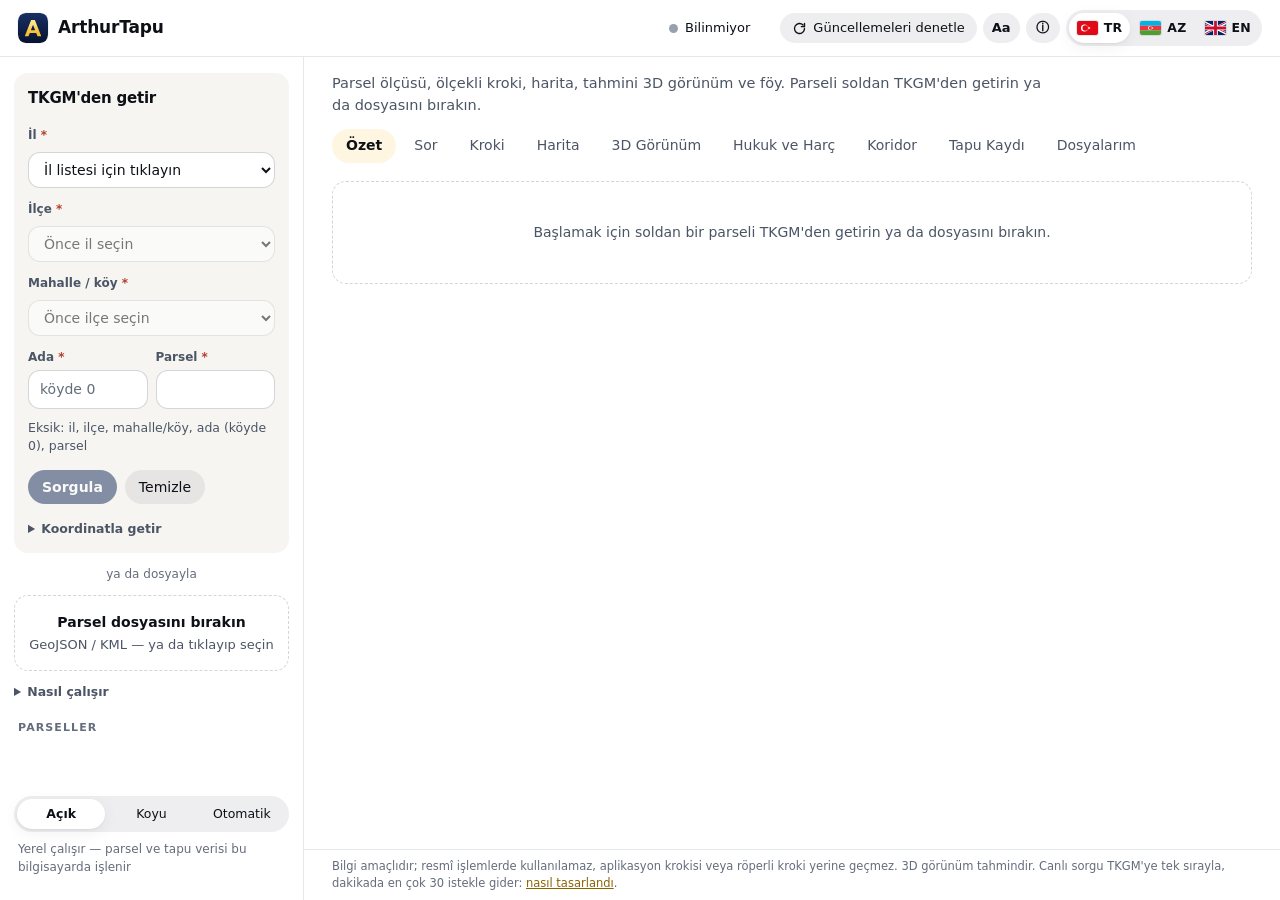
==== commit d441ecda: "ArthurTapu: kullanılabilirlik düzeltmeleri (sürüm değişmez) - Üst şerit panoları dar pencerede ekran" ====
--- a/tkgm-mcp/ui/index.html
+++ b/tkgm-mcp/ui/index.html
@@ -15,6 +15,9 @@
   Üst şerit (AL v3.3.1 ortak sözleşmesi): TKGM durumu, sürüm, güncelleme denetimi, görünüm (yazı boyutu,
   yüksek karşıtlık), yardım ve dil. Dil, yazı ve karşıtlık AL kuruluysa ortak tercih dosyasında
   (KOK/veri/arayuz-tercihleri.json), değilse bu tarayıcıda durur.
+
+  Tek ayrım --soluk: masadaki gri (#808a99 / #7c889c) küçük yazıda 4.5:1'in altında kalıyordu (alt bilgideki 3D
+  uyarısı dahil); burada bir ton koyu (açıkta #646d7b, koyuda #909cb0), ArthurMask'le aynı.
 
   Dil: kaynak metin Türkçedir ve sözlüğün anahtarıdır (ui/dil-az.json, ui/dil-en.json; sunucu sayfayı verirken
   #tkgm-dil'e gömer). Sabit metinler data-cev (metin), data-cev-ph (yer tutucu), data-cev-title, data-cev-aria
@@ -51,7 +54,7 @@
   --cizgi-guclu: rgb(13 24 38 / 0.18);
   --metin: #0d1117;
   --ikincil: #4b5565;
-  --soluk: #808a99;
+  --soluk: #646d7b;
   --altin: #f7c948;
   --altin-metin: #8a6400;
   --lacivert: #12285a;
@@ -94,7 +97,7 @@
   --cizgi-guclu: rgb(255 255 255 / 0.16);
   --metin: #f2f4f8;
   --ikincil: #a7b3c6;
-  --soluk: #7c889c;
+  --soluk: #909cb0;
   --altin-metin: #f7cd55;
   --lacivert: #e8e4da;
   --birincil: #f7c948;
@@ -128,6 +131,8 @@
 .karsitlik button, .karsitlik a.d, .karsitlik input, .karsitlik select, .karsitlik textarea,
 .karsitlik .kart, .karsitlik .grup, .karsitlik .uyari, .karsitlik .pk, .karsitlik .pano, .karsitlik .ayar { border: 1px solid #12285a; }
 .karsitlik .segment button[aria-pressed="true"], .karsitlik .sekmeler button.acik, .karsitlik .pk.secili { background: #12285a; color: #ffffff; }
+/* Seçili parsel kartının alt satırı (nitelik · alan) lacivert zeminde siyah kalıyordu: karttaki bütün yazı beyaz. */
+.karsitlik .pk.secili small, .karsitlik .pk.secili b { color: #ffffff; }
 .karsitlik button.d, .karsitlik a.d { background: #12285a; color: #ffffff; }
 .karsitlik button.d.ikincil, .karsitlik a.d.ikincil { background: #ffffff; color: #12285a; }
 .karsitlik a, .karsitlik .bag, .karsitlik code { color: #12285a; text-decoration: underline; }
@@ -641,7 +646,8 @@
 function listeCiz() {
   const l = $("#liste"); l.replaceChildren();
   for (const p of durum.parseller) l.append(el("div", { class: "pk" + (p.ref === durum.secili ? " secili" : ""), role: "button", tabindex: "0",
-    onclick: () => { durum.secili = p.ref; listeCiz(); ciz(aktif()); }, onkeydown: e => { if (e.key === "Enter") { durum.secili = p.ref; listeCiz(); ciz(aktif()); } } },
+    onclick: () => { durum.secili = p.ref; listeCiz(); ciz(aktif()); }, onkeydown: e => { if (e.key === "Enter" || e.key === " ") { e.preventDefault(); durum.secili = p.ref; listeCiz(); ciz(aktif());
+      const k = $("#liste .pk.secili"); if (k) k.focus(); } } },
     el("b", {}, p.parsel), el("small", {}, (p.nitelik || "").slice(0, 60) + " · " + tr(p.dosyadaki_alan_m2 ?? p.alan_m2) + " m²")));
 }
 const secili = () => durum.parseller.find(p => p.ref === durum.secili);
@@ -938,11 +944,22 @@
 const PANOLAR = { durum: ["#s-durum", "#s-durum-pano"], guncelle: ["#s-guncelle", "#s-guncelle-pano"], aa: ["#s-aa", "#s-aa-pano"],
   bilgi: ["#s-bilgi", "#s-bilgi-pano"], yenilik: ["#s-bilgi", "#s-yenilik-pano"] };
 let acikPano = null;
+// Şerit iki satıra inince (yaklaşık 600–1100 px) düğmeye sağdan hizalı pano ekranın solundan taşıyordu: ekrana kaydırılır.
+function panoyuSigdir(pano) {
+  pano.style.left = ""; pano.style.right = "";
+  const kenar = 8, r = pano.getBoundingClientRect();
+  if (r.left >= kenar && r.right <= innerWidth - kenar) return;
+  const kap = pano.parentElement.getBoundingClientRect();
+  pano.style.right = "auto";
+  pano.style.left = (Math.max(kenar, Math.min(r.left, innerWidth - kenar - r.width)) - kap.left) + "px";
+}
 function panoAc(ad) {
   if (acikPano && acikPano !== ad) panoKapat(false);
   const [d, p] = PANOLAR[ad]; $(p).hidden = false; $(d).setAttribute("aria-expanded", "true"); acikPano = ad;
+  panoyuSigdir($(p));
   const ilk = $(p).querySelector("button, a, [tabindex]"); if (ilk && ad !== "durum") ilk.focus();
 }
+window.addEventListener("resize", () => { if (acikPano) panoyuSigdir($(PANOLAR[acikPano][1])); });
 function panoKapat(odak = true) {
   if (!acikPano) return;
   const ad = acikPano, [d, p] = PANOLAR[ad]; $(p).hidden = true; $(d).setAttribute("aria-expanded", "false"); acikPano = null;
@@ -1029,6 +1046,7 @@
   } else {
     p.replaceChildren(el("h3", { id: "s-guncelle-baslik" }, cev("Güncelsiniz (v{0}) · son denetim {1}", m.kurulu || SURUM, saat(v.denetim))), el("div", { class: "dugmeler" }, kapatDugmesi()));
   }
+  if (acikPano === "guncelle") panoyuSigdir(p);   // açıkken içerik değişti (durum, dil): genişlik de değişir
 }
 function gDurum(d, hata) { G.durum = d; if (hata !== undefined) G.hata = hata; gDugmeCiz(); if (acikPano === "guncelle") gPanoCiz(); }
 async function gDenetle(zorla, sessiz) {
@@ -1089,6 +1107,7 @@
     y.length ? el("ul", {}, y.slice(0, 5).map(x => el("li", {}, String(x))))
       : el("div", { class: "kucuk" }, j.al_yok ? cev("Yenilikler ArthurLegal kurulumundan okunur; bu bilgisayarda kurulum bulunamadı.") : cev("Bu sürüm için yenilik notu yok.")),
     el("div", { class: "dugmeler" }, kapatDugmesi()));
+  if (acikPano === "yenilik") panoyuSigdir($("#s-yenilik-pano"));
 }
 $("#s-yenilikler").addEventListener("click", async () => { panoKapat(false); yenilikPanoCiz(await yeniliklerAl()); panoAc("yenilik"); });
 // Güncellemeden sonraki ilk açılışta yenilikler bir kez gösterilir; kapatınca bu sürüm "görüldü" yazılır.
